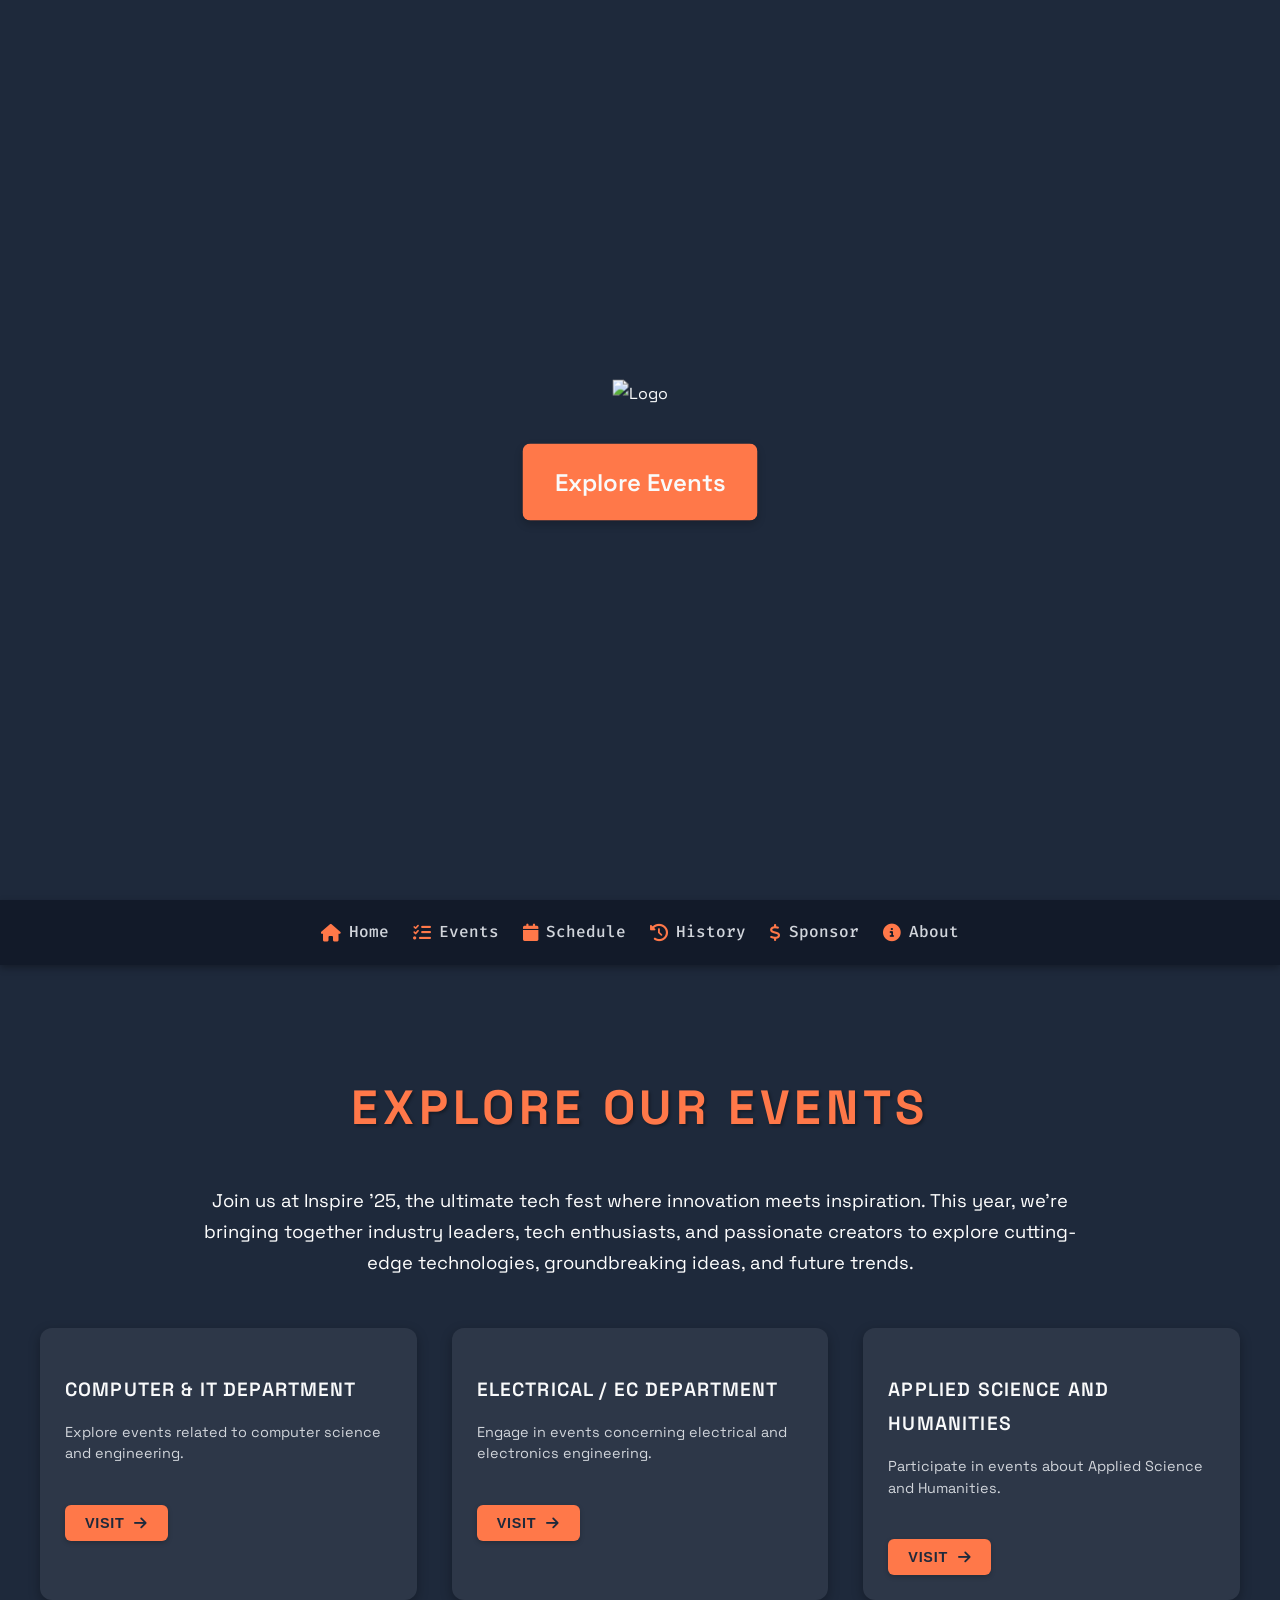
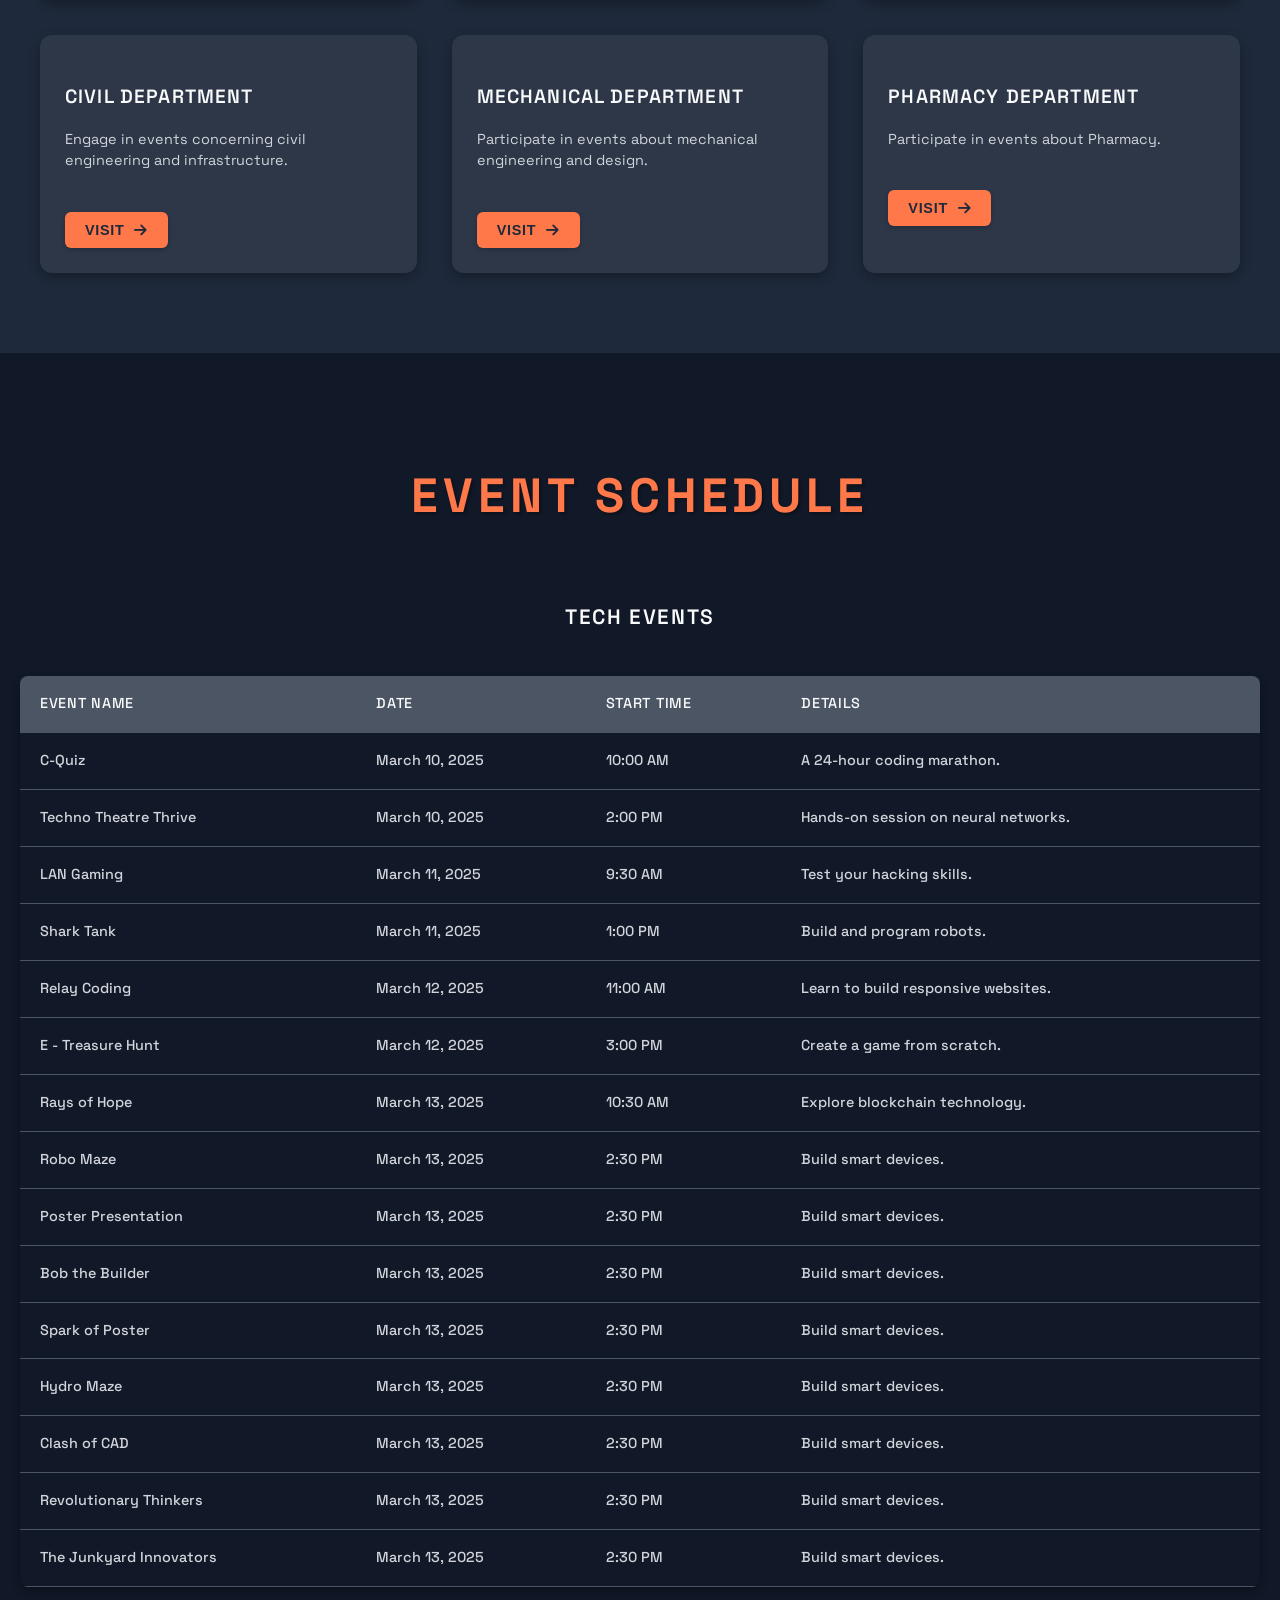
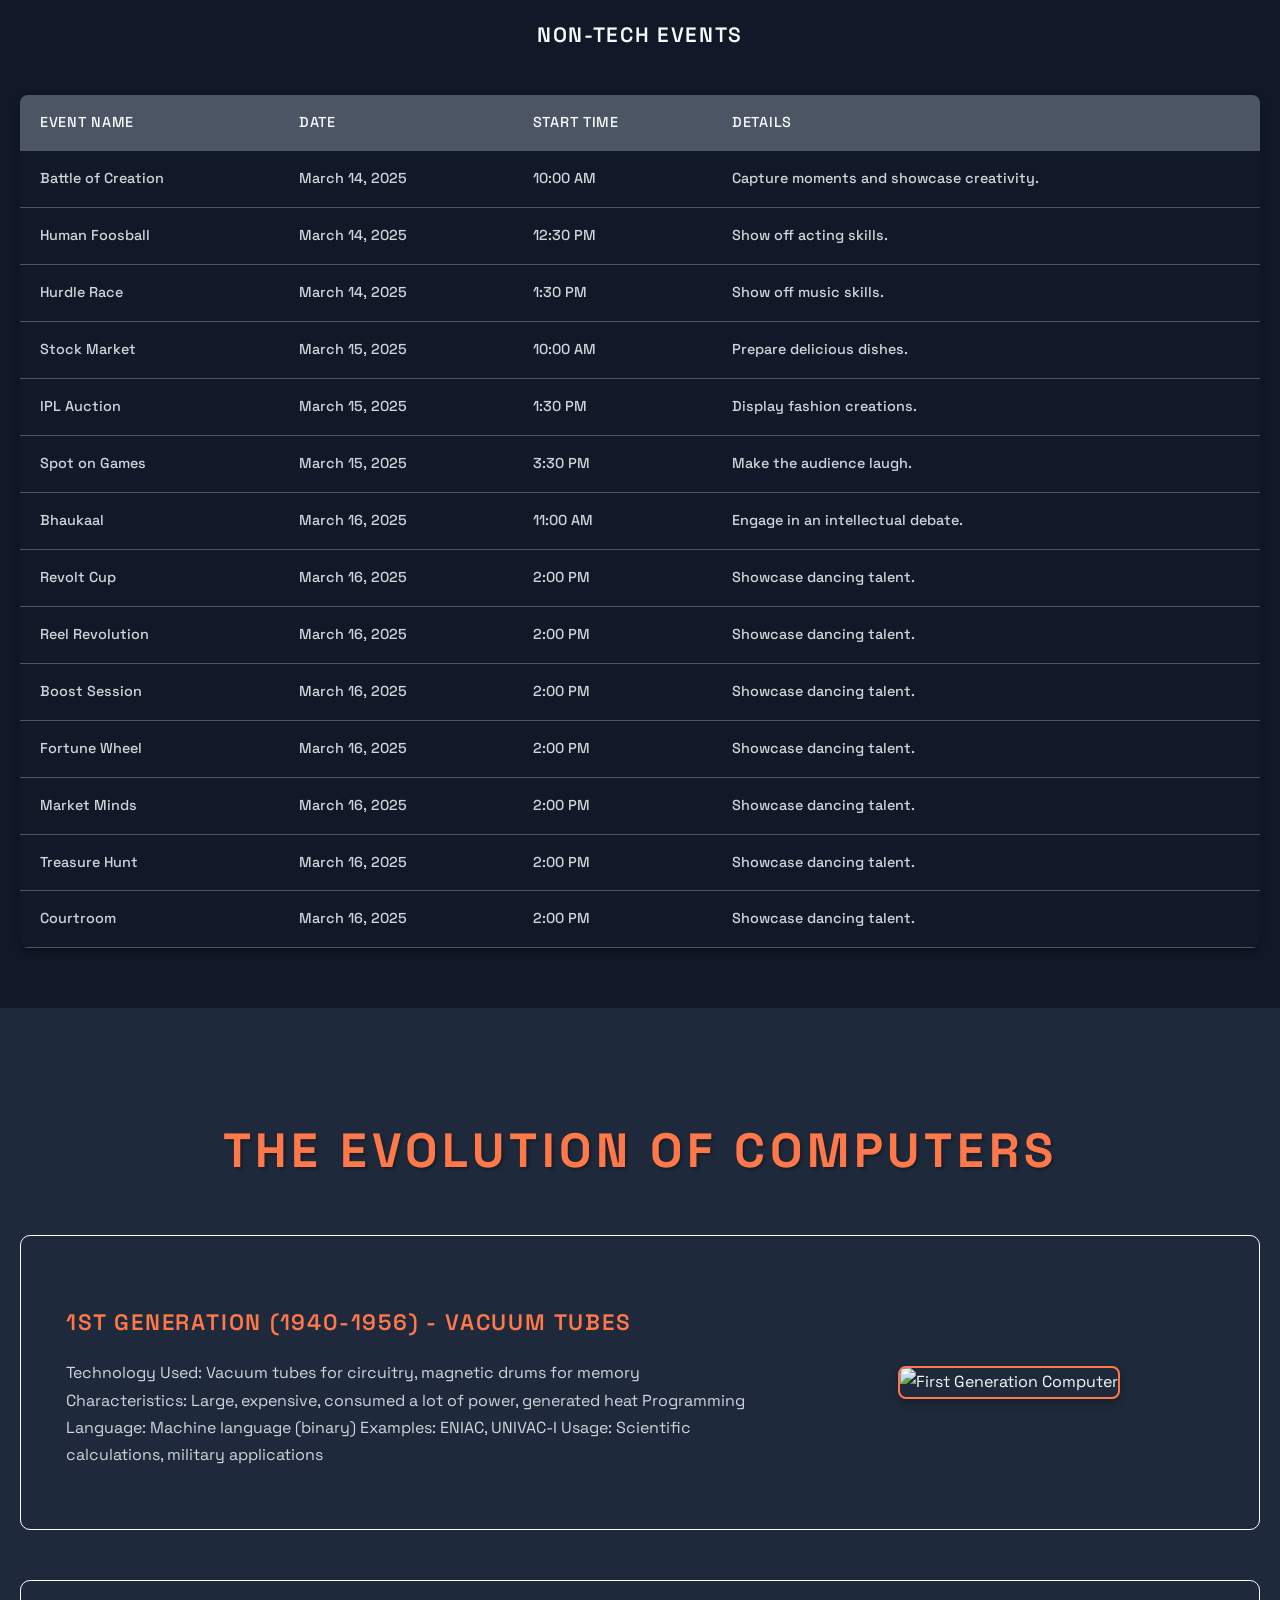
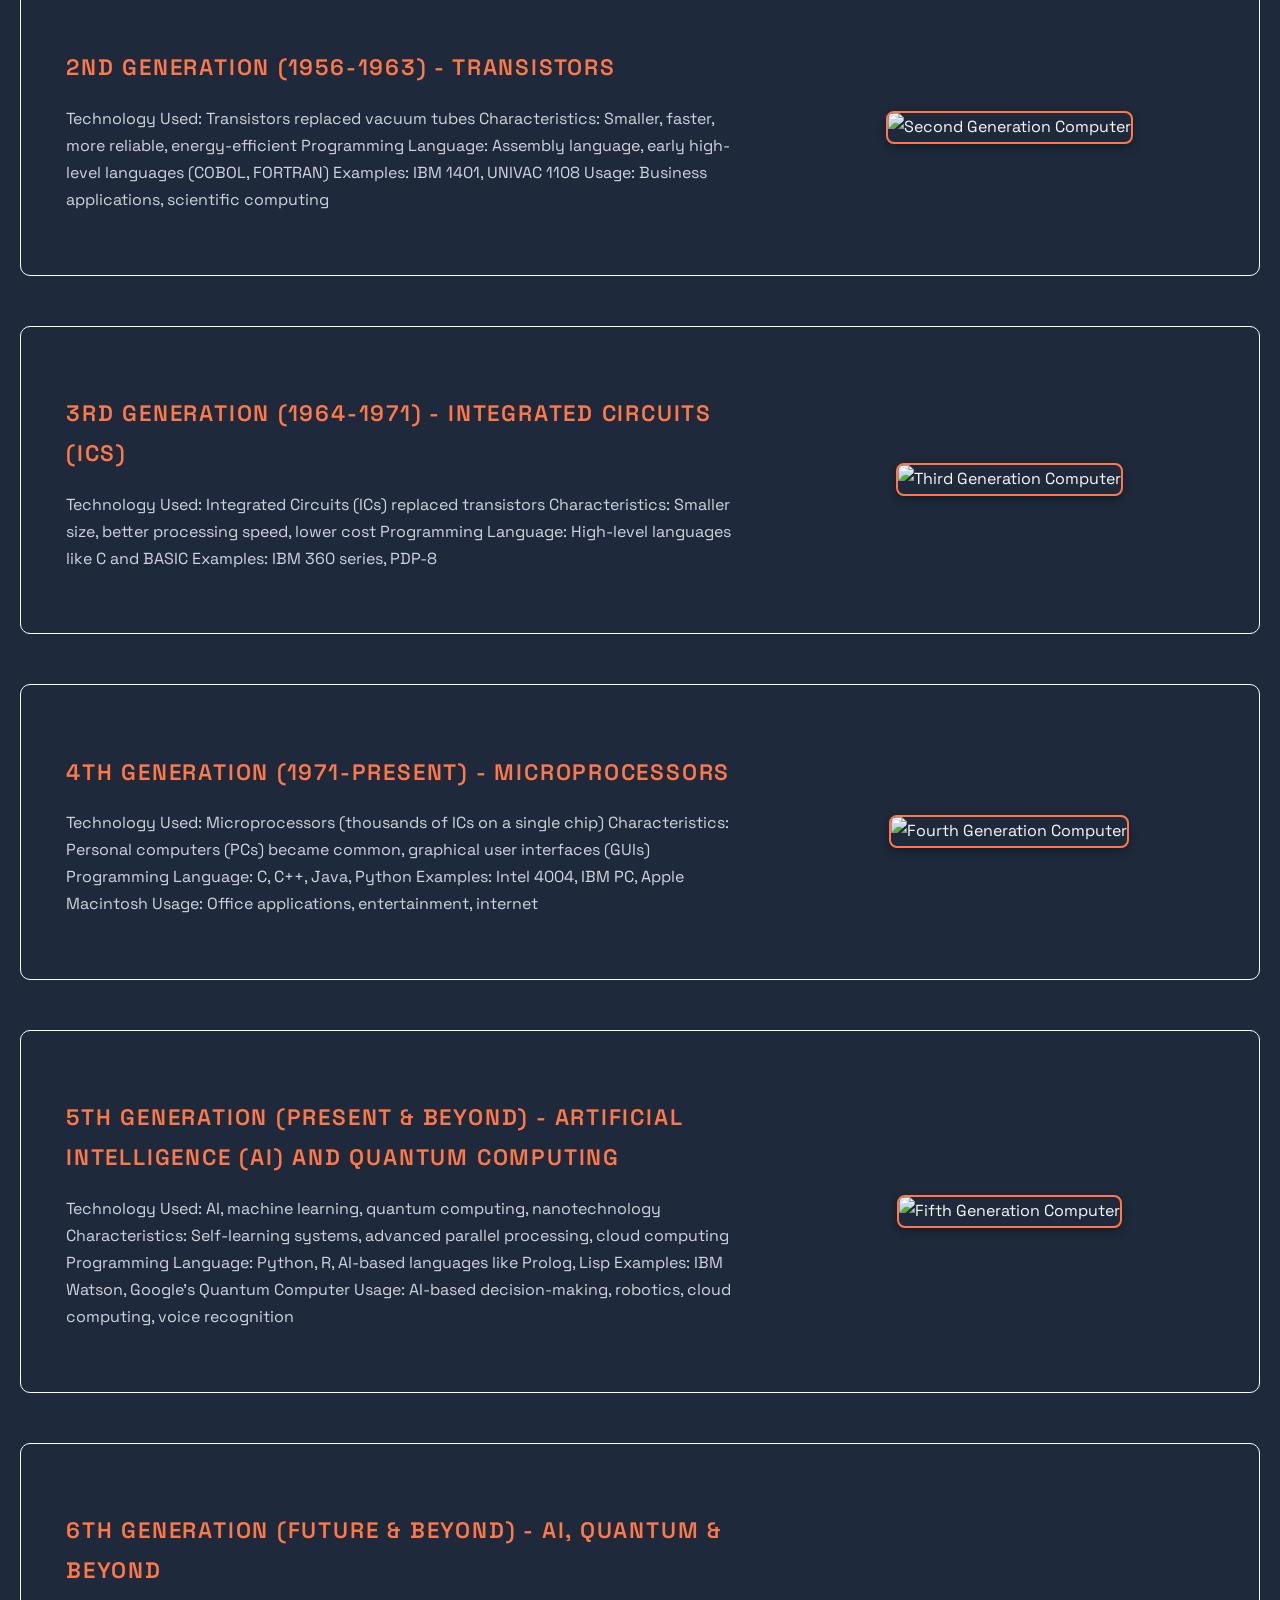
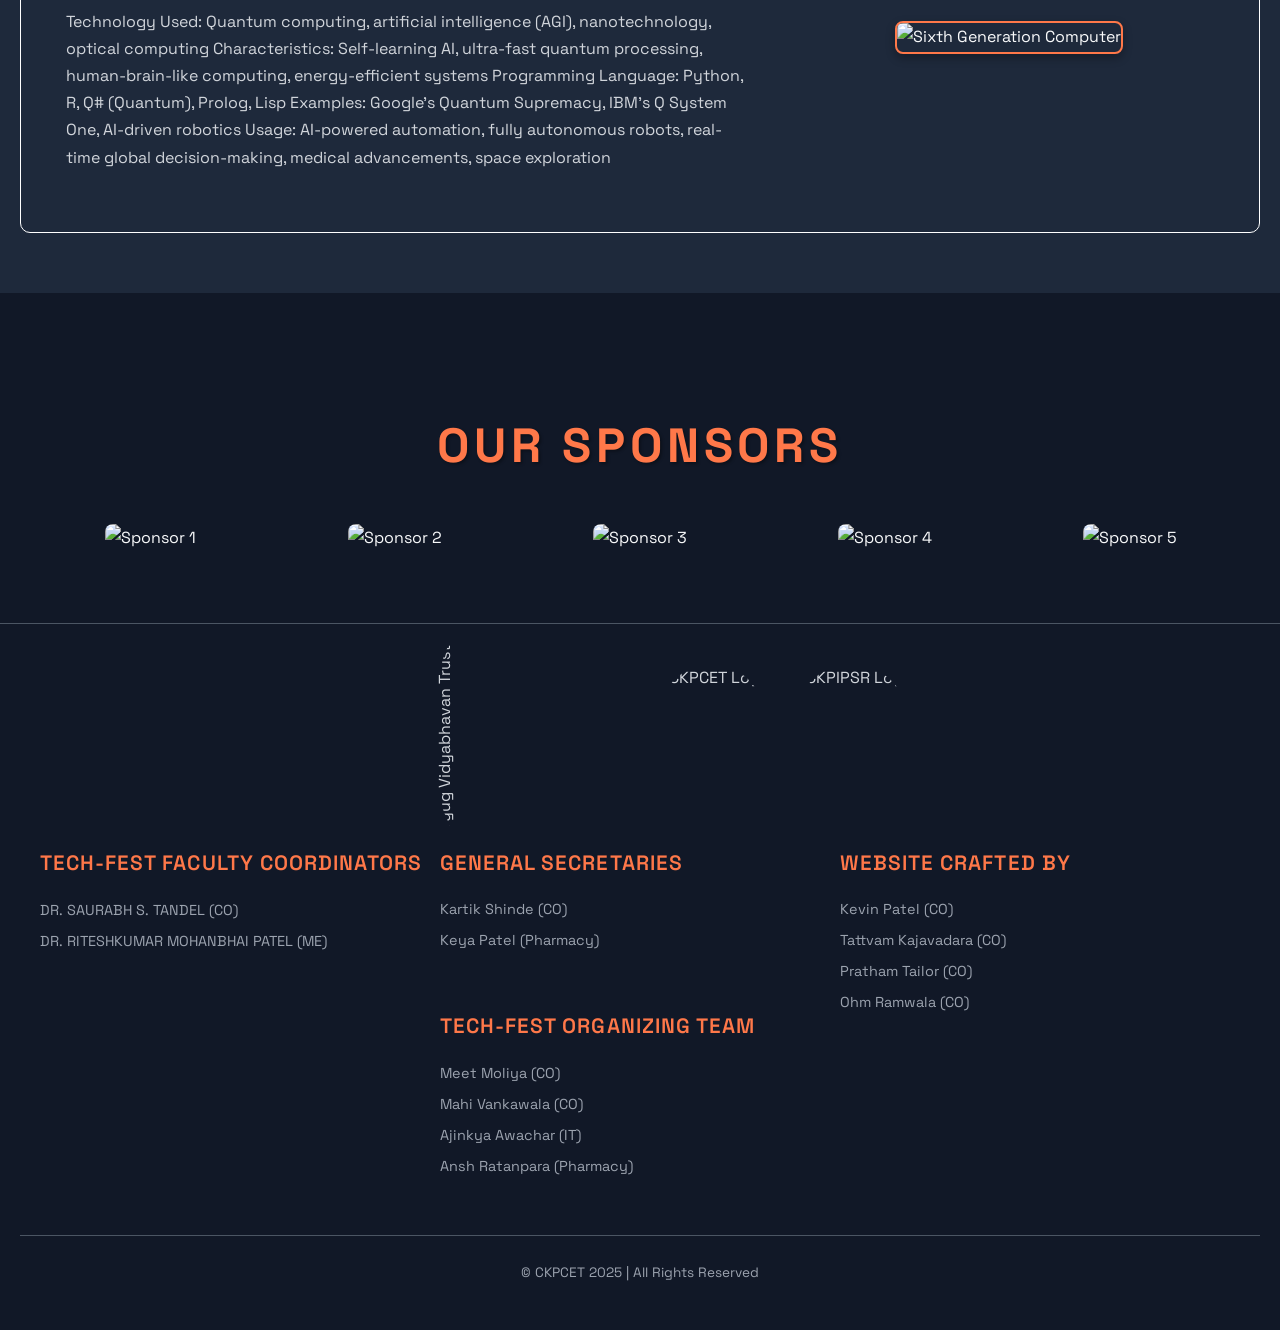
==== inspire-2k25-main_c6kieb/index.html @ ef891a37 "Add files via upload" ====
<!DOCTYPE html>
    <html lang="en">
      <head>
        <meta charset="UTF-8" />
        <meta name="viewport" content="width=device-width, initial-scale=1.0" />
        <title>Tech-Fest 2025</title>
        <link rel="stylesheet" href="styles.css" />

        <link
          rel="stylesheet"
          href="https://cdnjs.cloudflare.com/ajax/libs/font-awesome/6.6.0/css/all.min.css"
          integrity="sha512-Kc323vGBEqzTmouAECnVceyQqyqdsSiqLQISBL29aUW4U/M7pSPA/gEUZQqv1cwx4OnYxTxve5UMg5GT6L4JJg=="
          crossorigin="anonymous"
          referrerpolicy="no-referrer"
        />
        <link rel="preconnect" href="https://fonts.googleapis.com" />
        <link rel="preconnect" href="https://fonts.gstatic.com" crossorigin />
        <link
          href="https://fonts.googleapis.com/css2?family=Fira+Code:wght@300..700&family=Space+Grotesk:wght@300..700&display=swap"
          rel="stylesheet"
        />
        <link
          href="https://fonts.googleapis.com/css2?family=Roboto:wght@300;400;500;700&display=swap"
          rel="stylesheet"
        />
        <link rel="stylesheet" href="glitch.css" />
      </head>
      <body>
        <!-- Header Section -->
        <section class="hero" id="hero">
          <div class="hero-content">
            <img src="inspire in white.png" alt="Logo" class="hero-logo">

            <p></p>
            <a href="#events" class="cta-button">Explore Events</a>

          </div>

          <!-- First Video (plays continuously in loop) -->
          <video id="first-video" autoplay muted loop class="hero-video">
            <source src="hero.mp4" type="video/mp4" />
            Your browser does not support the video tag.
          </video>
        </section>

        <!-- Navigation Bar -->
        <nav class="navbar">
          <ul class="navbar_menu">
            <li class="navbar_item">
              <a href="#hero" class="navbar_link">
                <i class="fa fa-home" aria-hidden="true"></i>
                <span>Home</span>
              </a>
            </li>
            <li class="navbar_item">
              <a href="#events" class="navbar_link">
                <i class="fa fa-tasks" aria-hidden="true"></i>
                <span>Events</span>
              </a>
            </li>
            <li class="navbar_item">
              <a href="#schedule" class="navbar_link">
                <i class="fa fa-calendar" aria-hidden="true"></i>
                <span>Schedule</span>
              </a>
            </li>
            <li class="navbar_item">
              <a href="#history" class="navbar_link">
                <i class="fa fa-history" aria-hidden="true"></i>
                <span>History</span>
              </a>
            </li>
            <li class="navbar_item">
              <a href="#sponsors" class="navbar_link">
                <i class="fa fa-usd" aria-hidden="true"></i>
                <span>Sponsor</span>
              </a>
            </li>
            <li class="navbar_item">
              <a href="#footerL" class="navbar_link">
                <i class="fa fa-info-circle" aria-hidden="true"></i>
                <span>About</span>
              </a>
            </li>
          </ul>
        </nav>

        <!-- Main Content -->
        <div class="content">
          <!-- Events Section -->
          <section class="events" id="events">
            <h2>Explore Our Events</h2>
            <p style="color:white;">
              Join us at Inspire '25, the ultimate tech fest where innovation
              meets inspiration. This year, we're bringing together industry
              leaders, tech enthusiasts, and passionate creators to explore
              cutting-edge technologies, groundbreaking ideas, and future
              trends.
            </p>

            <!-- Department Boxes -->
            <div id="department-boxes" class="events-grid">
              <div class="event-card">
                <h3>Computer &amp; IT Department</h3>
                <p>
                  Explore events related to computer science and engineering.
                </p>
                <button
                  class="visit-button"
                  onclick="showTechNonTech('computer'); event.stopPropagation();"
                >
                  Visit <i class="fas fa-arrow-right"></i>
                </button>
              </div>
              <div class="event-card">
                <h3>Electrical / EC Department</h3>
                <p>
                  Engage in events concerning electrical and electronics engineering.
                </p>
                <button
                  class="visit-button"
                  onclick="showTechNonTech('electrical'); event.stopPropagation();"
                >
                  Visit <i class="fas fa-arrow-right"></i>
                </button>
              </div>
              <div class="event-card">
                <h3>Applied Science and Humanities</h3>
                <p>
                  Participate in events about Applied Science and Humanities.
                </p>
                <button
                  class="visit-button"
                  onclick="showEvents('humanity', 'non-tech'); event.stopPropagation();"
                >
                  Visit <i class="fas fa-arrow-right"></i>
                </button>
              </div>
              <div class="event-card">
                <h3>Civil Department</h3>
                <p>
                  Engage in events concerning civil engineering and
                  infrastructure.
                </p>
                <button
                  class="visit-button"
                  onclick="showTechNonTech('civil'); event.stopPropagation();"
                >
                  Visit <i class="fas fa-arrow-right"></i>
                </button>
              </div>
              <div class="event-card">
                <h3>Mechanical Department</h3>
                <p>
                  Participate in events about mechanical engineering and design.
                </p>
                <button
                  class="visit-button"
                  onclick="showTechNonTech('mechanical'); event.stopPropagation();"
                >
                  Visit <i class="fas fa-arrow-right"></i>
                </button>
              </div>
              <div class="event-card">
                <h3>Pharmacy Department</h3>
                <p>
                  Participate in events about Pharmacy.
                </p>
                <button
                  class="visit-button"
                  onclick="showTechNonTech('pharmacy'); event.stopPropagation();"
                >
                  Visit <i class="fas fa-arrow-right"></i>
                </button>
              </div>
            </div>

            <!-- Tech and Non-Tech Event Boxes -->
            <div
              id="tech-non-tech-events"
              class="events-grid"
              style="display: none"
            >
              <button class="back-button" onclick="showDepartmentBoxes()">
                <i class="fas fa-arrow-left"></i> Back
              </button>

              <!-- Tech and Non-Tech Event Cards for Each Department -->
              <div
                class="event-card"
                data-department="computer"
                data-event-type="tech"
              >
                <h3>Computer &amp; IT - Tech Events</h3>
                <p>Explore tech events by Computer &amp; IT Department.</p>
                <button
                  class="visit-button"
                  onclick="showEvents('computer', 'tech'); event.stopPropagation();"
                >
                  Visit <i class="fas fa-arrow-right"></i>
                </button>
              </div>
              <div
                class="event-card"
                data-department="electrical"
                data-event-type="tech"
              >
                <h3>Electrical / EC - Tech Events</h3>
                <p>Explore tech events by Electrical / EC Department.</p>
                <button
                  class="visit-button"
                  onclick="showEvents('electrical', 'tech'); event.stopPropagation();"
                >
                  Visit <i class="fas fa-arrow-right"></i>
                </button>
              </div>
              <div
                class="event-card"
                data-department="humanity"
                data-event-type="non-tech"
              >
                <h3>Applied Science and Humanities - Non-Tech Events</h3>
                <p>
                  Explore non-tech events by Applied Science and Humanities Department.
                </p>
                <button
                  class="visit-button"
                  onclick="showEvents('humanity', 'non-tech'); event.stopPropagation();"
                >
                  Visit <i class="fas fa-arrow-right"></i>
                </button>
              </div>
              <div class="event-card" data-department="civil" data-event-type="tech">
                <h3>Civil - Tech Events</h3>
                <p>Explore tech events by Civil Department.</p>
                <button
                  class="visit-button"
                  onclick="showEvents('civil', 'tech'); event.stopPropagation();"
                >
                  Visit <i class="fas fa-arrow-right"></i>
                </button>
              </div>
              <div
                class="event-card"
                data-department="civil"
                data-event-type="non-tech"
              >
                <h3>Civil - Non-Tech Events</h3>
                <p>Explore non-tech events by Civil Department.</p>
                <button
                  class="visit-button"
                  onclick="showEvents('civil', 'non-tech'); event.stopPropagation();"
                >
                  Visit <i class="fas fa-arrow-right"></i>
                </button>
              </div>
              <div
                class="event-card"
                data-department="mechanical"
                data-event-type="tech"
              >
                <h3>Mechanical - Tech Events</h3>
                <p>Explore tech events by Mechanical Department.</p>
                <button
                  class="visit-button"
                  onclick="showEvents('mechanical', 'tech'); event.stopPropagation();"
                >
                  Visit <i class="fas fa-arrow-right"></i>
                </button>
              </div>
              <div
                class="event-card"
                data-department="mechanical"
                data-event-type="non-tech"
              >
                <h3>Mechanical - Non-Tech Events</h3>
                <p>Explore non-tech events by Mechanical Department.</p>
                <button
                  class="visit-button"
                  onclick="showEvents('mechanical', 'non-tech'); event.stopPropagation();"
                >
                  Visit <i class="fas fa-arrow-right"></i>
                </button>
              </div>
              <div
                class="event-card"
                data-department="pharmacy"
                data-event-type="non-tech"
              >
                <h3>Pharmacy - Non-Tech Events</h3>
                <p>Explore non-tech events by Pharmacy Department.</p>
                <button
                  class="visit-button"
                  onclick="showEvents('pharmacy', 'non-tech'); event.stopPropagation();"
                >
                  Visit <i class="fas fa-arrow-right"></i>
                </button>
              </div>
            </div>

            <!-- Tech Events -->
            <div
              id="computer-tech-events"
              class="events-grid"
              style="display: none"
            >
              <button class="back-button" onclick="showTechNonTech('computer')">
                <i class="fas fa-arrow-left"></i> Back
              </button>
              <div class="event-card">
                <h3>C-Quiz</h3>
                <p>
                  A challenging quiz testing coding, logic, and computer knowledge.
                </p>
                <a href="c-quiz-details.html" class="register-button">Register Now</a>
              </div>
              <div class="event-card">
                <h3>Techno Theatre Thrive</h3>
                <p>
                  A fusion of technology and drama in storytelling.
                </p>
                <a href="techno-theatre-details.html" class="register-button">Register Now</a>
              </div>
              <div class="event-card">
                <h3>LAN Gaming</h3>
                <p>
                  Competitive multiplayer gaming battle in a LAN-based setup.
                </p>
                <a href="lan-gaming-details.html" class="register-button">Register Now</a>
              </div>
              <div class="event-card">
                <h3>Shark Tank</h3>
                <p>
                  Pitch innovative ideas to judges and secure funding.
                </p>
                <a href="shark-tank-details.html" class="register-button">Register Now</a>
              </div>
              <div class="event-card">
                <h3>Relay Coding</h3>
                <p>
                  Team-based coding competition with sequential problem-solving.
                </p>
                <a href="relay-coding-details.html" class="register-button">Register Now</a>
              </div>
              <div class="event-card">
                <h3>E-Treasure Hunt</h3>
                <p>
                  Online puzzle-solving adventure with clues and challenges.
                </p>
                <a href="e-treasure-hunt-details.html" class="register-button">Register Now</a>
              </div>
            </div>

            <div
              id="electrical-tech-events"
              class="events-grid"
              style="display: none"
            >
              <button
                class="back-button"
                onclick="showTechNonTech('electrical')"
              >
                <i class="fas fa-arrow-left"></i> Back
              </button>
              <div class="event-card">
                <h3>Rays of Hope</h3>
                <p>
                  Experiment with light, lasers, and electrical circuits.
                </p>
                <a href="rays-of-hope-details.html" class="register-button">Register Now</a>
              </div>
              <div class="event-card">
                <h3>Robo Maze</h3>
                <p>
                  Navigate robots through obstacles using programming and AI.
                </p>
                <a href="robo-maze-details.html" class="register-button">Register Now</a>
              </div>
              <div class="event-card">
                <h3>Poster Presentation</h3>
                <p>
                  Showcase research ideas and innovations via informative posters.
                </p>
                <a href="poster-presentation-details.html" class="register-button">Register Now</a>
              </div>
            </div>

            <div
              id="civil-tech-events"
              class="events-grid"
              style="display: none"
            >
              <button class="back-button" onclick="showTechNonTech('civil')">
                <i class="fas fa-arrow-left"></i> Back
              </button>
              <div class="event-card">
                <h3>Bob the Builder</h3>
                <p>
                  Structural building challenge using engineering concepts.
                </p>
                <a href="bob-the-builder-details.html" class="register-button">Register Now</a>
              </div>
              <div class="event-card">
                <h3>Spark of Poster</h3>
                <p>
                  Create visually appealing posters on civil engineering topics.
                </p>
                <a href="spark-of-poster-details.html" class="register-button">Register Now</a>
              </div>
              <div class="event-card">
                <h3>Hydro Maze</h3>
                <p>
                  Water flow and hydraulics-based engineering challenge.
                </p>
                <a href="hydro-maze-details.html" class="register-button">Register Now</a>
              </div>
            </div>

            <div
              id="mechanical-tech-events"
              class="events-grid"
              style="display: none"
            >
              <button
                class="back-button"
                onclick="showTechNonTech('mechanical')"
              >
                <i class="fas fa-arrow-left"></i> Back
              </button>
              <div class="event-card">
                <h3>Clash of CAD</h3>
                <p>
                  3D design competition using CAD software.
                </p>
                <a href="clash-of-cad-details.html" class="register-button">Register Now</a>
              </div>
              <div class="event-card">
                <h3>Revolutionary Thinkers</h3>
                <p>
                  Present breakthrough mechanical engineering ideas and innovations.
                </p>
                <a href="revolutionary-thinkers-details.html" class="register-button">Register Now</a>
              </div>
              <div class="event-card">
                <h3>The Junkyard Innovators</h3>
                <p>
                  Build working models using scrap materials.
                </p>
                <a href="junkyard-innovators-details.html" class="register-button">Register Now</a>
              </div>
            </div>

            <!-- Non-Tech Events -->
            <div
              id="humanity-non-tech-events"
              class="events-grid"
              style="display: none"
            >
              <button
                class="back-button"
                onclick="showTechNonTech('humanity')"
              >
                <i class="fas fa-arrow-left"></i> Back
              </button>
              <div class="event-card">
                <h3>Battle of Creation</h3>
                <p>
                  Creative competition involving art, design, and storytelling.
                </p>
                <a href="battle-of-creation-details.html" class="register-button">Register Now</a>
              </div>
              <div class="event-card">
                <h3>Human Foosball</h3>
                <p>
                  Life-sized foosball game with real players controlling movement.
                </p>
                <a href="human-foosball-details.html" class="register-button">Register Now</a>
              </div>
              <div class="event-card">
                <h3>Hurdle Race</h3>
                <p>
                  Obstacle-based race testing speed, agility, and endurance.
                </p>
                <a href="hurdle-race-details.html" class="register-button">Register Now</a>
              </div>
              <div class="event-card">
                <h3>Stock Market</h3>
                <p>
                  Simulated trading challenge with virtual stocks and market analysis.
                </p>
                <a href="stock-market-details.html" class="register-button">Register Now</a>
              </div>
              <div class="event-card">
                <h3>IPL Auction</h3>
                <p>
                  Strategic cricket team bidding competition like the IPL auctions.
                </p>
                <a href="ipl-auction-details.html" class="register-button">Register Now</a>
              </div>
              <div class="event-card">
                <h3>Spot on Games</h3>
                <p>
                  Fun, engaging non-certificate games testing reflexes and skills.
                </p>
                <a href="spot-on-games-details.html" class="register-button">Register Now</a>
              </div>
            </div>

            <div
              id="civil-non-tech-events"
              class="events-grid"
              style="display: none"
            >
              <button class="back-button" onclick="showTechNonTech('civil')">
                <i class="fas fa-arrow-left"></i> Back
              </button>
              <div class="event-card">
                <h3>Bhaukaal</h3>
                <p>
                  Competitive street play addressing social issues and awareness.
                </p>
                <a href="bhaukaal-details.html" class="register-button">Register Now</a>
              </div>
              <div class="event-card">
                <h3>Revolt Cup</h3>
                <p>
                  High-energy football tournament with intense matchups.
                </p>
                <a href="revolt-cup-details.html" class="register-button">Register Now</a>
              </div>
            </div>

            <div
              id="mechanical-non-tech-events"
              class="events-grid"
              style="display: none"
            >
              <button
                class="back-button"
                onclick="showTechNonTech('mechanical')"
              >
                <i class="fas fa-arrow-left"></i> Back
              </button>
              <div class="event-card">
                <h3>Reel Revolution</h3>
                <p>
                  Short film-making contest on impactful themes.
                </p>
                <a href="reel-revolution-details.html" class="register-button">Register Now</a>
              </div>
              <div class="event-card">
                <h3>Boost Session</h3>
                <p>
                  Physical fitness and endurance-based challenges.
                </p>
                <a href="boost-session-details.html" class="register-button">Register Now</a>
              </div>
            </div>

            <div
              id="pharmacy-non-tech-events"
              class="events-grid"
              style="display: none"
            >
              <button
                class="back-button"
                onclick="showTechNonTech('pharmacy')"
              >
                <i class="fas fa-arrow-left"></i> Back
              </button>
              <div class="event-card">
                <h3>Fortune Wheel</h3>
                <p>
                  Quiz-based game of luck and pharmaceutical knowledge.
                </p>
                <a href="fortune-wheel-details.html" class="register-button">Register Now</a>
              </div>
              <div class="event-card">
                <h3>Market Minds</h3>
                <p>
                  Business and marketing strategy competition.
                </p>
                <a href="market-minds-details.html" class="register-button">Register Now</a>
              </div>
              <div class="event-card">
                <h3>Treasure Hunt</h3>
                <p>
                  Clue-based hunt across different locations.
                </p>
                <a href="treasure-hunt-details.html" class="register-button">Register Now</a>
              </div>
              <div class="event-card">
                <h3>Courtroom</h3>
                <p>
                  Mock trial event testing legal and debating skills.
                </p>
                <a href="courtroom-details.html" class="register-button">Register Now</a>
              </div>
            </div>
          </section>

          <!-- Schedule Section -->
          <section class="schedule-section" id="schedule">
            <h2>Event Schedule</h2>

            <!-- Tech Events Schedule -->
            <h3>Tech Events</h3>
            <table class="schedule-table">
              <thead >
                <tr>
                  <th>Event Name</th>
                  <th>Date</th>
                  <th>Start Time</th>
                  <th>Details</th>
                </tr>
              </thead>
              <tbody>
                <tr>
                  <td>C-Quiz</td>
                  <td>March 10, 2025</td>
                  <td>10:00 AM</td>
                  <td>A 24-hour coding marathon.</td>
                </tr>
                <tr>
                  <td>Techno Theatre Thrive</td>
                  <td>March 10, 2025</td>
                  <td>2:00 PM</td>
                  <td>Hands-on session on neural networks.</td>
                </tr>
                <tr>
                  <td>LAN Gaming</td>
                  <td>March 11, 2025</td>
                  <td>9:30 AM</td>
                  <td>Test your hacking skills.</td>
                </tr>
                <tr>
                  <td>Shark Tank</td>
                  <td>March 11, 2025</td>
                  <td>1:00 PM</td>
                  <td>Build and program robots.</td>
                </tr>
                <tr>
                  <td>Relay Coding</td>
                  <td>March 12, 2025</td>
                  <td>11:00 AM</td>
                  <td>Learn to build responsive websites.</td>
                </tr>
                <tr>
                  <td>E -  Treasure Hunt</td>
                  <td>March 12, 2025</td>
                  <td>3:00 PM</td>
                  <td>Create a game from scratch.</td>
                </tr>
                <tr>
                  <td>Rays of Hope</td>
                  <td>March 13, 2025</td>
                  <td>10:30 AM</td>
                  <td>Explore blockchain technology.</td>
                </tr>
                <tr>
                  <td>Robo Maze</td>
                  <td>March 13, 2025</td>
                  <td>2:30 PM</td>
                  <td>Build smart devices.</td>
                </tr>
                <tr>
                  <td>Poster Presentation</td>
                  <td>March 13, 2025</td>
                  <td>2:30 PM</td>
                  <td>Build smart devices.</td>
                </tr>
                <tr>
                  <td>Bob the Builder</td>
                  <td>March 13, 2025</td>
                  <td>2:30 PM</td>
                  <td>Build smart devices.</td>
                </tr>
                <tr>
                  <td>Spark of Poster</td>
                  <td>March 13, 2025</td>
                  <td>2:30 PM</td>
                  <td>Build smart devices.</td>
                </tr>
                <tr>
                  <td>Hydro Maze</td>
                  <td>March 13, 2025</td>
                  <td>2:30 PM</td>
                  <td>Build smart devices.</td>
                </tr>
                <tr>
                  <td>Clash of CAD</td>
                  <td>March 13, 2025</td>
                  <td>2:30 PM</td>
                  <td>Build smart devices.</td>
                </tr>
                <tr>
                  <td>Revolutionary Thinkers</td>
                  <td>March 13, 2025</td>
                  <td>2:30 PM</td>
                  <td>Build smart devices.</td>
                </tr>
                <tr>
                  <td>The Junkyard Innovators</td>
                  <td>March 13, 2025</td>
                  <td>2:30 PM</td>
                  <td>Build smart devices.</td>
                </tr>
              </tbody>
            </table>

            <!-- Non-Tech Events Schedule -->
            <h3>Non-Tech Events</h3>
            <table class="schedule-table">
              <thead>
                <tr>
                  <th>Event Name</th>
                  <th>Date</th>
                  <th>Start Time</th>
                  <th>Details</th>
                </tr>
              </thead>
              <tbody>
                <tr>
                  <td>Battle of Creation</td>
                  <td>March 14, 2025</td>
                  <td>10:00 AM</td>
                  <td>Capture moments and showcase creativity.</td>
                </tr>
                <tr>
                  <td>Human Foosball</td>
                  <td>March 14, 2025</td>
                  <td>12:30 PM</td>
                  <td>Show off acting skills.</td>
                </tr>
                <tr>
                  <td>Hurdle Race</td>
                  <td>March 14, 2025</td>
                  <td>1:30 PM</td>
                  <td>Show off music skills.</td>
                </tr>
                <tr>
                  <td>Stock Market</td>
                  <td>March 15, 2025</td>
                  <td>10:00 AM</td>
                  <td>Prepare delicious dishes.</td>
                </tr>
                <tr>
                  <td>IPL Auction</td>
                  <td>March 15, 2025</td>
                  <td>1:30 PM</td>
                  <td>Display fashion creations.</td>
                </tr>
                <tr>
                  <td>Spot on Games</td>
                  <td>March 15, 2025</td>
                  <td>3:30 PM</td>
                  <td>Make the audience laugh.</td>
                </tr>
                <tr>
                  <td>Bhaukaal</td>
                  <td>March 16, 2025</td>
                  <td>11:00 AM</td>
                  <td>Engage in an intellectual debate.</td>
                </tr>
                <tr>
                  <td>Revolt Cup</td>
                  <td>March 16, 2025</td>
                  <td>2:00 PM</td>
                  <td>Showcase dancing talent.</td>
                </tr>
                <tr>
                  <td>Reel Revolution</td>
                  <td>March 16, 2025</td>
                  <td>2:00 PM</td>
                  <td>Showcase dancing talent.</td>
                </tr>
                <tr>
                  <td>Boost Session</td>
                  <td>March 16, 2025</td>
                  <td>2:00 PM</td>
                  <td>Showcase dancing talent.</td>
                </tr>
                <tr>
                  <td>Fortune Wheel</td>
                  <td>March 16, 2025</td>
                  <td>2:00 PM</td>
                  <td>Showcase dancing talent.</td>
                </tr>
                <tr>
                  <td>Market Minds</td>
                  <td>March 16, 2025</td>
                  <td>2:00 PM</td>
                  <td>Showcase dancing talent.</td>
                </tr>
                <tr>
                  <td>Treasure Hunt</td>
                  <td>March 16, 2025</td>
                  <td>2:00 PM</td>
                  <td>Showcase dancing talent.</td>
                </tr>
                <tr>
                  <td>Courtroom</td>
                  <td>March 16, 2025</td>
                  <td>2:00 PM</td>
                  <td>Showcase dancing talent.</td>
                </tr>
              </tbody>
            </table>
          </section>

          <!-- History Section -->
          <section id="history" class="history-section">
            <h2>The Evolution of Computers</h2>

            <!-- First Generation (1940-1956) -->
            <div class="history-item">
              <div class="history-text">
                <h3>1st Generation (1940-1956) - Vacuum Tubes</h3>
                <p>
                  Technology Used: Vacuum tubes for circuitry, magnetic drums
                  for memory Characteristics: Large, expensive, consumed a lot
                  of power, generated heat Programming Language: Machine
                  language (binary) Examples: ENIAC, UNIVAC-I Usage:
                  Scientific calculations, military applications
                </p>
              </div>
              <div class="history-img">
                <img src="Photos/1.webp" alt="First Generation Computer" />
              </div>
            </div>

            <!-- Second Generation (1956-1963) -->
            <div class="history-item history-reverse">

              <div class="history-text">
                <h3>2nd Generation (1956-1963) - Transistors</h3>
                <p>
                  Technology Used: Transistors replaced vacuum tubes
                  Characteristics: Smaller, faster, more reliable,
                  energy-efficient Programming Language: Assembly language,
                  early high-level languages (COBOL, FORTRAN) Examples: IBM
                  1401, UNIVAC 1108 Usage: Business applications, scientific
                  computing
                </p>
              </div>
              <div class="history-img">
                <img src="Photos/2.webp" alt="Second Generation Computer" />
              </div>
            </div>

            <!-- Third Generation (1964-1971) -->
            <div class="history-item">
              <div class="history-text">
                <h3>3rd Generation (1964-1971) - Integrated Circuits (ICs)</h3>
                <p>
                  Technology Used: Integrated Circuits (ICs) replaced
                  transistors Characteristics: Smaller size, better processing
                  speed, lower cost Programming Language: High-level languages
                  like C and BASIC Examples: IBM 360 series, PDP-8
                </p>
              </div>
              <div class="history-img">
                <img src="Photos/3.webp" alt="Third Generation Computer" />
              </div>
            </div>

            <!-- Fourth Generation (1971-Present) -->
            <div class="history-item history-reverse">

              <div class="history-text">
                <h3>4th Generation (1971-Present) - Microprocessors</h3>
                <p>
                  Technology Used: Microprocessors (thousands of ICs on a
                  single chip) Characteristics: Personal computers (PCs) became
                  common, graphical user interfaces (GUIs) Programming
                  Language: C, C++, Java, Python Examples: Intel 4004, IBM PC,
                  Apple Macintosh Usage: Office applications, entertainment,
                  internet
                </p>
              </div>
              <div class="history-img">
                <img src="Photos/4.webp" alt="Fourth Generation Computer" />
              </div>
            </div>

            <!-- Fifth Generation (Present & Beyond) -->
            <div class="history-item">
              <div class="history-text">
                <h3>
                  5th Generation (Present & Beyond) - Artificial Intelligence
                  (AI) and Quantum Computing
                </h3>
                <p>
                  Technology Used: AI, machine learning, quantum computing,
                  nanotechnology Characteristics: Self-learning systems,
                  advanced parallel processing, cloud computing Programming
                  Language: Python, R, AI-based languages like Prolog, Lisp
                  Examples: IBM Watson, Google's Quantum Computer Usage:
                  AI-based decision-making, robotics, cloud computing, voice
                  recognition
                </p>
              </div>
              <div class="history-img">
                <img src="Photos/5.webp" alt="Fifth Generation Computer" />
              </div>
            </div>

            <!-- Sixth Generation (Future & Beyond) -->
            <div class="history-item history-reverse">

              <div class="history-text">
                <h3>6th Generation (Future & Beyond) - AI, Quantum & Beyond</h3>
                <p>
                  Technology Used: Quantum computing, artificial intelligence
                  (AGI), nanotechnology, optical computing Characteristics:
                  Self-learning AI, ultra-fast quantum processing,
                  human-brain-like computing, energy-efficient systems
                  Programming Language: Python, R, Q# (Quantum), Prolog, Lisp
                  Examples: Google's Quantum Supremacy, IBM's Q System One,
                  AI-driven robotics Usage: AI-powered automation, fully
                  autonomous robots, real-time global decision-making, medical
                  advancements, space exploration
                </p>
              </div>
              <div class="history-img">
                <img src="Photos/6(1).webp" alt="Sixth Generation Computer" />
              </div>
            </div>
          </section>
        </div>

        <!-- Sponsor Section -->
        <section class="sponsors" id="sponsors">
          <h2>Our Sponsors</h2>
          <div class="sponsors-grid">
            <img src="CKPCEt.png" alt="Sponsor 1" />
            <img src="CKPCEt.png" alt="Sponsor 2" />
            <img src="CKPCEt.png" alt="Sponsor 3" />
            <img src="CKPCEt.png" alt="Sponsor 4" />
            <img src="CKPCEt.png" alt="Sponsor 5" />
            
          </div>
        </section>

        <!-- Footer Section -->
        <footer class="footer" id="footerL">
          <div class="footer-container">
            <div class="footer-logos">
              <img src="trust.png" alt="Navyug Vidyabhavan Trust Logo" style="transform: rotate(-90deg); "/>
              <img src="CKPCEt.png" alt="CKPCET Logo" />
              <img src="ckpipsir.png" alt="CKPIPSR Logo" />
            </div>

            <div class="footer-content">
              <div class="footer-column">
                <div class="footer-right">
                  <h3>Tech-Fest Faculty Coordinators</h3>
                  <ul>
                    <p><a href="https://www.linkedin.com/in/saurabh-tandel-93bbb218a?utm_source=share&utm_campaign=share_via&utm_content=profile&utm_medium=android_app">DR. SAURABH S. TANDEL (CO)</a></p>
                    <p>DR. RITESHKUMAR MOHANBHAI PATEL (ME)</p>  
                    
                  </ul>
                </div>
              </div>

              <div class="footer-column">
                <div class="footer-right">
                  <h3>General Secretaries</h3>
                  <p><a href="https://www.instagram.com/kartikshinde.999?igsh=bXdnczc2ZXcxbDht">Kartik Shinde (CO)</a></p>
                  <p><a href="https://www.instagram.com/keya_311?igsh=M3d5eHMwNzZtdDRq">Keya Patel (Pharmacy)</a></p>
                  <br>

                  <h3>Tech-Fest Organizing Team</h3>
                  
                  <p><a href="https://www.linkedin.com/in/meet-moliya?utm_source=share&utm_campaign=share_via&utm_content=profile&utm_medium=android_app">Meet Moliya (CO)</a></p> 
                  <p><a href="https://www.linkedin.com/in/mahi-vankawala-55b5b925b?utm_source=share&utm_campaign=share_via&utm_content=profile&utm_medium=android_app">Mahi Vankawala (CO)</a></p> 
                  <p>Ajinkya Awachar (IT)</p> 
                  <p>Ansh Ratanpara (Pharmacy)</p> 
                </div>
              </div>
               <div class="footer-column">
                <div class="footer-dev">
                  <h3>Website Crafted By</h3>
                
                    <p><a href="https://kevinpatel.me/">Kevin Patel (CO)</a></p>
                    <p><a href="https://www.linkedin.com/in/tattvam-kajavadara/">Tattvam Kajavadara (CO)</a></p>
                    <p><a href="https://www.linkedin.com/in/pratham-tailor/">Pratham Tailor (CO)</a></p>
                    <p><a href="https://www.linkedin.com/in/ohm-ramwala-b585131b9?utm_source=share&utm_campaign=share_via&utm_content=profile&utm_medium=android_app">Ohm Ramwala (CO)</a></p>
                
                </div>
              </div>
            </div>
          </div>

          <div class="footer-bottom">
            <p>© CKPCET 2025 | All Rights Reserved</p>

          </div>
        </footer>

        <script src="index-script.js"></script>
        <script src="script.js"></script>
      </body>
    </html>
---- inspire-2k25-main_c6kieb/styles.css ----
/* Navigation Bar */
.navbar {
  position: sticky;
  top: 0;
  left: 0;
  width: 100%;
  background-color: rgba(17, 24, 39, 0.85); /* Darker transparent navbar */
  backdrop-filter: blur(12px); /* Stronger blur */
  z-index: 1000;
  box-shadow: 0 3px 7px rgba(0, 0, 0, 0.3); /* More prominent shadow */
  box-sizing: border-box;
  border-bottom: none; /* Removed border */
  padding: 0 20px;
  display: flex; /* Add flex container to navbar */
  justify-content: center; /* Center navbar horizontally */
}

.navbar_menu {
  list-style: none;
  padding: 0;
  margin: 0;
  display: flex;
  align-items: center;
  height: 65px; /* Slightly shorter navbar */
  box-sizing: border-box;
  justify-content: center; /* Center items horizontally inside navbar_menu */
  max-width: 1200px; /* Limit navbar width */
  width: 100%; /* Take full width within max-width */
}

@media (min-width: 769px) {
  .navbar_menu {
    justify-content: center; /* Center align navbar items on larger screens */
  }
}

@media (max-width: 768px) {
  .navbar_menu {
    flex-direction: row;
    justify-content: flex-start; /* Keep items to the start on smaller screens if needed */
    align-items: center;
    height: auto;
    overflow-x: auto;
    white-space: nowrap;
    padding: 10px;
    margin-left: 0; /* Reset margin */
  }
}


.navbar_item {
  text-align: center;
  position: relative;
  overflow: hidden;
  margin: 0 12px; /* Adjusted margin */
  flex-shrink: 0;
}

.navbar_link {
  color: #d1d5db; /* Light gray navbar links */
  text-decoration: none;
  padding: 8px 0; /* Reduced padding */
  border-radius: 4px; /* Slightly rounded nav links */
  transition: color 0.3s ease, transform 0.3s ease;
  display: flex;
  align-items: center;
  font-family: "Fira Code", monospace; /* Monospace font for nav links */
  font-weight: 500;
  box-sizing: border-box;
  position: relative;
}

.navbar_link i {
  margin-right: 8px; /* Adjusted icon margin */
  transition: transform 0.8s ease-in-out; /* Faster icon rotation */
  color: #ff7849; /* Orange icon color */
  font-size: 1.1em; /* Slightly larger icons */
}

.navbar_link:hover i {
  transform: rotate(360deg) scale(1.1); /* Scale up icon on hover */
}

.navbar_link span {
  display: block;
}

.navbar_link::before {
  content: "";
  position: absolute;
  bottom: 2px; /* Closer to text */
  left: 50%;
  width: 0;
  height: 2px;
  background-color: #ff7849; /* Vibrant orange underline */
  transition: width 0.3s ease, left 0.3s ease;
  z-index: 1;
}

.navbar_link:hover {
  color: #f9fafb; /* Very light gray on hover */
  transform: translateY(-2px); /* Slight lift on hover */
}

.navbar_link:hover::before {
  width: 100%;
  left: 0;
}
/* General Styles */
body {
  margin: 0;
  padding: 0;
  font-family: "Space Grotesk", sans-serif; /* Modern font */
  background-color: #1e293b; /* Dark navy background */
  color: #f9fafb; /* Very light gray text */
  line-height: 1.8;
  overflow-x: hidden;
  transition: background-color 0.3s, color 0.3s;
  -webkit-font-smoothing: antialiased;
  -moz-osx-font-smoothing: grayscale;
}

/* Footer Styles */
.footer {
  background-color: #111827; /* Darker navy footer */
  color: #d1d5db; /* Light gray footer text */
  padding: 40px 20px;
  border-top: 1px solid #4b5563; /* Gray border */
  box-sizing: border-box;
  text-align: center;
}

.footer-container {
  display: flex;
  flex-direction: column;
  align-items: center;
  max-width: 1200px;
  margin: 0 auto;
}

.footer-logos {
  display: flex;
  justify-content: center;
  gap: 20px;
  margin-bottom: 20px;
}

.footer-logos img {
  height: 140px;
  border-radius: 50%; /* Slightly rounded logos */
  /* opacity: 0.8; Slightly faded logos */
}

.footer-content {
  display: flex;
  justify-content: space-around;
  width: 100%;
  margin-bottom: 20px;
}

.footer-column {
  flex: 1;
  min-width: 250px;
  text-align: left;
}

.footer-center h3,
.footer-right h3,
.footer-dev h3 {
  color: #ff7849; /* Vibrant orange */
  margin-bottom: 15px;
  font-size: 1.3em;
  font-weight: 600; /* Bold headings */
  text-transform: uppercase; /* Uppercase headings */
  letter-spacing: 0.05em; /* Spaced out letters */
}

.footer-center p,
.footer-right p,
.footer-dev p {
  margin: 5px 0;
  color: #9ca3af; /* Medium gray text */
  font-size: 0.9em;
}

.footer-right ul,
.footer-dev ul {
  list-style: none;
  padding: 0;
}

.footer-right li,
.footer-dev li {
  margin: 5px 0;
}

.footer-right a,
.footer-dev a {
  color: #9ca3af; /* Medium gray links */
  text-decoration: none;
  transition: color 0.3s ease;
}

.footer-right a:hover,
.footer-dev a:hover {
  color: #f9fafb; /* Light gray on hover */
}

.footer-bottom {
  text-align: center;
  margin-top: 30px;
  padding-top: 20px;
  border-top: 1px solid #4b5563;
  clear: both;
  width: 100%;
}

.footer-bottom p {
  margin: 5px 0;
  font-size: 0.85em;
  color: #9ca3af; /* Medium gray bottom text */
}

/* Responsive Footer */
@media (max-width: 768px) {
  .footer-content {
    flex-direction: column;
    align-items: center;
  }

  .footer-column {
    width: 100%;
    text-align: center;
    margin-bottom: 20px;
  }

  .footer-logos {
    justify-content: center;
  }
  /* Reduced size for footer logos on mobile */
  .footer-logos img {
    height: 100px; /* Even smaller logo height on mobile */
  }
}

/* History Section - Mobile Layout */
@media (max-width: 768px) {
  .history-item {
    flex-direction: column;
    text-align: center;
  }

  .history-item.history-reverse {
    flex-direction: column;
  }

  .history-item .history-text {
    padding: 20px;
  }

  .history-item .history-img {
    margin-top: 20px;
  }

  .history-item .history-img img {
    max-width: 80%;
    height: auto;
  }
}

/* Button Styles */
.visit-button,
.back-button,
.register-button,
.cta-button {
  display: inline-block;
  padding: 12px 24px;
  font-size: 1em;
  font-weight: 600; /* Bold buttons */
  text-align: center;
  text-decoration: none;
  cursor: pointer;
  border-radius: 6px; /* Slightly less rounded buttons */
  transition: all 0.3s ease;
  border: 2px solid transparent; /* Add border for hover effect */
}

/* Visit Button */
.visit-button {
  background-color: #ff7849; /* Vibrant orange */
  color: #1e293b; /* Dark navy text */
  box-shadow: 0 2px 5px rgba(0, 0, 0, 0.2); /* Subtle shadow */
}

.visit-button:hover {
  background-color: #00000000; /* Light background on hover */
  color: #000000; /* Vibrant orange text on hover */
  border-color: #ff7849; /* Orange border on hover */
  box-shadow: 0 4px 10px rgba(0, 0, 0, 0.3); /* Increased shadow on hover */
  transform: translateY(-2px);
}

/* Back Button */
.back-button {
  background-color: #6b7280; /* Slate gray */
  color: #f9fafb; /* Light gray text */
  box-shadow: 0 2px 5px rgba(0, 0, 0, 0.2);
}

.back-button:hover {
  background-color: #f9fafb; /* Light background on hover */
  color: #6b7280; /* Slate gray text on hover */
  border-color: #6b7280; /* Slate gray border on hover */
  box-shadow: 0 4px 10px rgba(0, 0, 0, 0.3);
  transform: translateY(-2px);
}

/* Register Button */
.register-button {
  background-color: #38b2ac; /* Teal color */
  color: #f9fafb; /* Light gray text */
  box-shadow: 0 2px 5px rgba(0, 0, 0, 0.2);
}

.register-button:hover {
  background-color: #f9fafb; /* Light background on hover */
  color: #38b2ac; /* Teal text on hover */
  border-color: #38b2ac; /* Teal border on hover */
  box-shadow: 0 4px 10px rgba(0, 0, 0, 0.3);
  transform: translateY(-2px);
}
/* CTA Button (Hero Section) */
.cta-button {
  background-color: #ff7849; /* Vibrant orange */
  color: #f9fafb; /* Light gray text */
  padding: 15px 30px;
  font-size: 1.5rem;
  border-radius: 8px;
  box-shadow: 0 4px 8px rgba(0, 0, 0, 0.2);
  transition: 0.3s linear;
}


.cta-button:hover {
  background-color: #f9fafb00; /* Light background on hover */
  color: #ffffff; /* Vibrant orange text on hover */
  border-color: #ffffff; /* Orange border on hover */
  scale: 1.02;
}


/* Hero Section */
.hero {
  position: relative;
  width: 100%;
  height: 100vh;
  overflow: hidden;
}

.hero-video {
  position: absolute;
  top: 0;
  left: 0;
  width: 100%;
  height: 100%;
  object-fit: cover;
  opacity: 0.7; /* Slightly more transparent video */
}

.hero-content {
  position: absolute;
  top: 50%;
  left: 50%;
  transform: translate(-50%, -50%);
  color: #f9fafb; /* Very light gray text */
  text-align: center;
  z-index: 2;
}

.hero-logo {
  width: 630px; /* Slightly smaller logo */
  height: auto;
  margin-bottom: 10px; /* Reduced margin */
}

@media (max-width: 768px) {
  .hero-logo {
    width: 900px;
  }
  .cta-button {
    width: max-content;
    height: max-content;
    font-size: 1.1rem;
    

  }
  
  .hero-content{
    margin-left: 10px;
  }
}

@media (max-width: 480px) {
  .hero-logo {
    width: 250px;
  }
}

.hero-content p {
  font-size: 1.3rem; /* Slightly smaller slogan */
  margin-bottom: 25px; /* Reduced margin */
  color: #d1d5db; /* Light gray slogan text */
}


/* General Content Styles */
.content {
  padding: 0;
  max-width: 100%;
  margin: 0;
  font-family: "Space Grotesk", sans-serif;
  box-sizing: border-box;
}

/* Events Section */
.events {
  min-height: 90vh; /* Slightly reduced height */
  display: flex;
  flex-direction: column;
  justify-content: center;
  align-items: center;
  padding: 60px 20px; /* Increased padding */
  box-sizing: border-box;
  background-color: #1e293b; /* Dark navy background */
}

.events h2 {
  font-size: 3em; /* Larger event section heading */
  color: #ff7849; /* Vibrant orange heading */
  margin-bottom: 15px; /* Increased margin */
  text-align: center;
  transition: color 0.3s;
  text-shadow: 2px 2px 3px rgba(0,0,0,0.3); /* Text shadow for depth */
  text-transform: uppercase; /* Uppercase heading */
  letter-spacing: 0.1em; /* Spaced out letters */
}

.events p {
  color: #d1d5db; /* Light gray paragraph text */
  font-size: 1.15em; /* Slightly larger paragraph */
  line-height: 1.7;
  margin-bottom: 30px; /* Increased margin */
  text-align: center;
  max-width: 900px; /* Wider text area */
}

.events-grid {
  display: grid;
  grid-template-columns: repeat(auto-fit, minmax(320px, 1fr)); /* Adjusted min width */
  gap: 35px; /* Increased gap */
  width: 100%;
  max-width: 1250px; /* Wider grid */
  box-sizing: border-box;
  padding: 20px; /* Added padding around grid */
}

@media (max-width: 768px) {
  .events-grid {
    grid-template-columns: 1fr; /* Single column on mobile */
    padding: 10px; /* Reduced padding on mobile */
  }
}

.event-card {
  background-color: #2d3748; /* Darker card background */
  border-radius: 12px; /* More rounded cards */
  padding: 30px;
  text-align: left;
  transition: transform 0.3s ease, box-shadow 0.3s ease;
  box-shadow: 0 5px 12px rgba(0, 0, 0, 0.4); /* Stronger shadow */
  position: relative;
  overflow: hidden;
  box-sizing: border-box;
  border: none; /* Removed border */
}

.event-card:hover {
  transform: translateY(-7px); /* Increased lift on hover */
  box-shadow: 0 8px 20px rgba(0, 0, 0, 0.5); /* Even stronger shadow on hover */
}

.event-card::before,
.event-card::after {
  content: "";
  position: absolute;
  background: linear-gradient(
    90deg,
    transparent,
    #ff7849, /* Vibrant orange highlight */
    transparent
  );
  z-index: 1;
  opacity: 0;
  transition: opacity 0.4s ease;
}

.event-card:hover::before,
.event-card:hover::after {
  opacity: 0.7; /* More visible highlight on hover */
}

.event-card::before {
  top: 0;
  left: -100%;
  width: 100%;
  height: 3px; /* Thinner highlight */
}

.event-card::after {
  bottom: 0;
  right: -100%;
  width: 100%;
  height: 3px;
  transform: rotate(180deg);
}

.event-card h3 {
  color: #f9fafb; /* Very light gray card heading */
  margin-bottom: 15px; /* Increased margin */
  transition: color 0.3s;
  font-size: 1.4em; /* Slightly smaller card heading */
  font-weight: 600;
  text-align: left;
  text-transform: uppercase; /* Uppercase card headings */
  letter-spacing: 0.08em; /* Spaced out letters */
}

.event-card p {
  color: #d1d5db; /* Light gray card paragraph */
  font-size: 0.95em; /* Slightly smaller card paragraph */
  line-height: 1.6;
  text-align: left;
}

/* Schedule Section */
.schedule-section {
  min-height: 90vh;
  display: flex;
  flex-direction: column;
  justify-content: center;
  align-items: center;
  padding: 60px 20px;
  box-sizing: border-box;
  background-color: #111827; /* Darker navy schedule background */
}

.schedule-section h2 {
  font-size: 3em;
  color: #ff7849; /* Vibrant orange heading */
  margin-bottom: 30px;
  text-align: center;
  transition: color 0.3s;
  text-shadow: 2px 2px 3px rgba(0,0,0,0.3);
  text-transform: uppercase;
  letter-spacing: 0.1em;
}

.schedule-section h3 {
  color: #f9fafb; /* Very light gray schedule subheading */
  margin-top: 30px;
  margin-bottom: 20px;
  transition: color 0.3s;
  font-size: 1.3em;
  font-weight: 600;
  text-transform: uppercase;
  letter-spacing: 0.08em;
  text-align: center; /* Center align subheadings */
}

.schedule-table {
  width: 100%;
  border-collapse: collapse;
  margin-top: 20px;
  box-sizing: border-box;
  border-radius: 8px; /* Rounded table */
  overflow: hidden; /* Clip rounded corners */
  box-shadow: 0 4px 8px rgba(0, 0, 0, 0.3); /* Table shadow */
  background-color: #2d374800; /* Darker table background */
}

.schedule-table th,
.schedule-table td {
  padding: 15px 20px;
  text-align: left;
  border-bottom: 1px solid #4b5563; /* Gray table border */
  transition: border-color 0.3s;
  font-weight: 500; /* Bold table text */
  color: #d1d5db; /* Light gray table text */
  font-size: 0.9em; /* Slightly smaller table font */
}

.schedule-table th {
  background-color: #4b5563; /* Gray table header */
  color: #f9fafb; /* Light gray header text */
  text-transform: uppercase; /* Uppercase header text */
  letter-spacing: 0.05em;
}

.schedule-table tbody tr:hover {
  background-color: rgba(75, 85, 99, 0.6); /* Darker hover background */
  transition: background-color 0.3s;
}

/* History Section */
.history-section {
  min-height: 90vh;
  display: flex;
  flex-direction: column;
  justify-content: center;
  align-items: center;
  padding: 60px 20px;
  box-sizing: border-box;
  background-color: #1e293b; /* Dark navy history background */
}

.history-section h2 {
  font-size: 3em;
  color: #ff7849; /* Vibrant orange heading */
  margin-bottom: 40px;
  text-align: center;
  transition: color 0.3s;
  text-shadow: 2px 2px 3px rgba(0,0,0,0.3);
  text-transform: uppercase;
  letter-spacing: 0.1em;
}

.history-item {
  display: flex;
  align-items: center;
  margin-bottom: 50px; /* Reduced margin */
  box-sizing: border-box;
  padding: 20px; /* Added padding to history items */
  border-radius: 10px; /* Rounded history items */
  background-color: #2d374800; /* Darker history item background */
  transition: 0.2s;
  border: 1px solid white;
 
}
.history-item:hover {
  scale: 1.01;
}

.history-item:last-child {
  margin-bottom: 0;
}

.history-item .history-text {
  flex: 1.5; /* Increased text flex */
  padding: 25px;
  box-sizing: border-box;
}

.history-item .history-text h3 {
  color: #ff7849; /* Vibrant orange subheading */
  margin-bottom: 15px;
  transition: color 0.3s;
  font-size: 1.4em;
  font-weight: 600;
  text-transform: uppercase;
  letter-spacing: 0.08em;
}

.history-item .history-text p {
  color: #d1d5db; /* Light gray history text */
  font-size: 1em;
  line-height: 1.7;
}

.history-item .history-img {
  flex: 1;
  text-align: center;
}

.history-item .history-img img {
  max-width: 90%; /* Slightly smaller images */
  height: auto;
  border-radius: 8px; /* Rounded images */
  box-shadow: 0 4px 10px rgba(0, 0, 0, 0.3); /* Image shadow */
  object-fit: cover;
  height: 220px; /* Reduced image height */
  border: 2px solid #ff7849; /* Orange image border */
}

/* Register & Explore Buttons */
.register-button,
.explore-button {
  display: inline-block;
  padding: 14px 30px;
  background-color: #ff7849; /* Vibrant orange */
  color: #1e293b; /* Dark navy text */
  text-decoration: none;
  border-radius: 8px;
  transition: all 0.3s ease-in-out;
  border: none;
  cursor: pointer;
  font-size: 1.1em;
  font-weight: 600;
  box-shadow: 0 3px 7px rgba(0, 0, 0, 0.3); /* Button shadow */
  text-transform: uppercase; /* Uppercase button text */
  letter-spacing: 0.05em;
}

.register-button:hover,
.explore-button:hover {
  background-color: #f9fafb00; /* Light background on hover */
  color: #ff7849; /* Vibrant orange text on hover */
  border: 1px solid #ffffff; /* Orange border on hover */
  transform: translateY(-3px); /* Increased lift on hover */
  
}

/* Toggle Button Style */
#toggle-btn {
  display: block;
  margin: 30px auto;
  padding: 12px 25px;
  background-color: #ff7849; /* Vibrant orange toggle button */
  color: #1e293b; /* Dark navy text */
  border: none;
  border-radius: 8px;
  cursor: pointer;
  transition: background-color 0.3s ease, transform 0.3s ease;
  font-size: 1.1em;
  font-weight: 600;
  box-shadow: 0 3px 7px rgba(0, 0, 0, 0.3);
  text-transform: uppercase;
  letter-spacing: 0.05em;
}

#toggle-btn:hover {
  background-color: #f9fafb; /* Light background on hover */
  color: #ff7849; /* Vibrant orange text on hover */
  border: 2px solid #ff7849; /* Orange border on hover */
  transform: translateY(-2px);
  box-shadow: 0 5px 12px rgba(0, 0, 0, 0.4);
}


/* Sponsor Section */
.sponsors {
  padding: 70px 20px; /* Increased padding */
  text-align: center;
  box-sizing: border-box;
  background-color: #111827; /* Darker navy sponsor section */
}

.sponsors h2 {
  font-size: 3em;
  color: #ff7849; /* Vibrant orange heading */
  margin-bottom: 35px; /* Increased margin */
  text-align: center;
  transition: color 0.3s;
  text-shadow: 2px 2px 3px rgba(0,0,0,0.3);
  text-transform: uppercase;
  letter-spacing: 0.1em;
}

.sponsors-grid {
  display: grid;
  grid-template-columns: repeat(auto-fit, minmax(180px, 1fr)); /* Adjusted min width */
  gap: 25px; /* Increased gap */
  justify-items: center;
  max-width: 1200px;
  margin: 0 auto;
}

.sponsors-grid img {
  max-width: 100%;
  height: auto;
  border-radius: 8px; /* Rounded sponsor logos */
  transition: 0.2s linear;
  
}

.sponsors-grid img:hover {
  transform: scale(1.1); /* Scale up on hover */
  
}


/* Enhanced Event Card Styling */
#department-boxes .event-card,
#tech-non-tech-events .event-card {
  background-color: #2d3748;
  border-radius: 12px;
  padding: 25px;
  text-align: left;
  transition: transform 0.2s ease-in-out, box-shadow 0.2s ease-in-out;
  box-shadow: 0 4px 12px rgba(0, 0, 0, 0.3);
  position: relative;
  overflow: hidden;
  box-sizing: border-box;
  border: none;
}

#department-boxes .event-card h3,
#tech-non-tech-events .event-card h3 {
  color: #f9fafb;
  font-size: 1.2em;
  font-weight: 600;
  margin-bottom: 10px;
  transition: color 0.3s;
  text-align: left;
  text-transform: uppercase;
  letter-spacing: 0.06em;
}

#department-boxes .event-card p,
#tech-non-tech-events .event-card p {
  color: #d1d5db;
  font-size: 0.9em;
  line-height: 1.5;
  text-align: left;
}

#department-boxes .event-card:hover,
#tech-non-tech-events .event-card:hover {
  transform: translateY(-3px);
  box-shadow: 0 6px 15px rgba(0, 0,0, 0, 0.4);
}

#department-boxes .event-card::before,
#tech-non-tech-events .event-card::before {
  content: "";
  position: absolute;
  top: 0;
  left: -100%;
  width: 100%;
  height: 3px;
  background: linear-gradient(to right, #ff7849, transparent);
}

#department-boxes .event-card::after,
#tech-non-tech-events .event-card::after {
  content: "";
  position: absolute;
  bottom: 0;
  right: -100%;
  width: 100%;
  height: 3px;
  transform: rotate(180deg);
}

.visit-button {
  display: inline-block;
  padding: 10px 20px;
  background-color: #ff7849;
  color: #1e293b;
  text-decoration: none;
  border-radius: 6px;
  transition: all 0.3s ease-in-out;
  border: none;
  cursor: pointer;
  font-size: 0.9em;
  font-weight: 600;
  box-shadow: 0 2px 5px rgba(0, 0, 0, 0.2);
  margin-top: 10px;
  text-transform: uppercase;
  letter-spacing: 0.05em;
}

.visit-button:hover {
  background-color: #ffffff00;
  scale: 1.05;
  border: 1px solid #ffffff;
  color: #ff7849;
  transform: translateY(-2px);
  box-shadow: 0 4px 8px rgba(0, 0, 0, 0.3);
}

.visit-button i {
  margin-left: 5px;
}

.back-button {
  display: inline-block;
  padding: 10px 20px;
  background-color: #ff7849;
  color: #000000;
  text-decoration: none;
  border-radius: 6px;
  transition: all 0.3s ease-in-out;
  border: none;
  cursor: pointer;
  font-size: 0.9em;
  font-weight: 600;
  box-shadow: 0 2px 5px rgba(0, 0, 0, 0.2);
  margin-bottom: 10px;
  text-align: left;
  width: auto;
  text-transform: uppercase;
  letter-spacing: 0.05em;
}

.back-button:hover {
  background-color: #f9fafb00;
  border: 1px solid #ffffff;
  color: #ff7849;
  transform: translateY(-2px);
  box-shadow: 0 4px 8px rgba(0, 0, 0, 0.3);
}

.back-button i {
  margin-right: 5px;
}

/* Style for back button above the grid */
.events-grid > .back-button {
  grid-column: 1 / -1;
  text-align: left;
  margin-bottom: 20px; /* Increased margin */
  width: auto;
  padding: 10px 20px;
  font-size: 0.9em;
  display: none;
}

/* Show back button when needed */
#tech-non-tech-events.show-back-button > .back-button,
#tech-events.show-back-button > .back-button,
#non-tech-events.show-back-button > .back-button {
  display: inline-block;
}

/* Shaking animation */
#shake{
    text-align: center;
    animation: skew-x-shaking 1s linear infinite;
    animation-delay: 2s;
}

@keyframes skew-x-shaking {
    0% { transform: skewX(-15deg); }
    5% { transform: skewX(15deg); }
    10% { transform: skewX(-15deg); }
    15% { transform: skewX(15deg); }
    20% { transform: skewX(0deg); }
    100% { transform: skewX(0deg); }
}

/* Media Queries for Responsiveness - Adjustments for Orange Theme */
@media (max-width: 767px) {
    .hero-title {
        font-size: 2.3rem;
    }

    .hero-slogan {
        font-size: 0.95rem;
    }

    .hero-content .btn {
        padding: 10px 18px;
        font-size: 0.85rem;
    }

    .navbar_menu {
        justify-content: flex-start;
    }

    .navbar_item {
        margin: 0 10px;
    }

    .navbar_link {
        padding: 7px;
        font-size: 0.8rem;
    }

    .events h2 {
        font-size: 2.4rem;
    }

    .events p {
        font-size: 0.95rem;
    }

    .event-card {
        padding: 20px;
    }

    .event-card h3 {
        font-size: 1.1rem;
    }

    .schedule-section h2 {
        font-size: 2.4rem;
    }

    .schedule-section h3 {
        font-size: 1.2rem;
    }

    .schedule-table th,
    .schedule-table td {
        padding: 10px;
        font-size: 0.85rem;
    }

    .history-section h2 {
        font-size: 2.4rem;
    }

    .history-item .history-img img {
        height: auto;
        max-width: 95%;
        margin-bottom: 10px;
    }

    .sponsors h2 {
        font-size: 2.4rem;
    }

    .sponsors-grid {
        grid-template-columns: repeat(2, 1fr);
    }

    .footer-container {
        flex-direction: column;
        text-align: center;
    }

    .footer-left,
    .footer-center {
        margin-right: 0;
        margin-bottom: 15px;
    }

    .footer-bottom p {
        font-size: 0.75rem;
    }
}

/* Very small screens */
@media (max-width: 320px) {
    .hero-title {
        font-size: 1.8rem;
    }

    .hero-slogan {
        font-size: 0.85rem;
    }

    .hero-content .btn {
        font-size: 0.75rem;
    }

    .navbar_link {
        font-size: 0.7rem;
    }

    .events h2,
    .schedule-section h2,
    .history-section h2,
    .sponsors h2 {
        font-size: 2rem;
    }
}

/* Mobile specific adjustments for hero section centering */
@media (max-width: 768px) {
  .hero-content {
    position: absolute; /* Keep absolute positioning */
    top: 50%; /* Vertically center */
    left: 50%; /* Horizontally center */
    transform: translate(-50%, -50%); /* Center the content block */
    text-align: center; /* Center text content inside hero-content */
    width: 90%; /* Adjust width for mobile */
  }

  .hero {
    height: 100vh;
    overflow: hidden;
    display: flex; /* Enable flexbox for hero section */
    justify-content: center; /* Center content horizontally in hero */
    align-items: center; /* Center content vertically in hero */
  }

  .hero-logo {
    width: 330px; /* Further reduce logo size for mobile */
    
  }

   .hero-content p {
        font-size: 1rem; /* Adjust slogan font size for mobile if needed */
    }

    /* Center align items within hero-content */
    .hero-content * {
      text-align: center;
    }
}
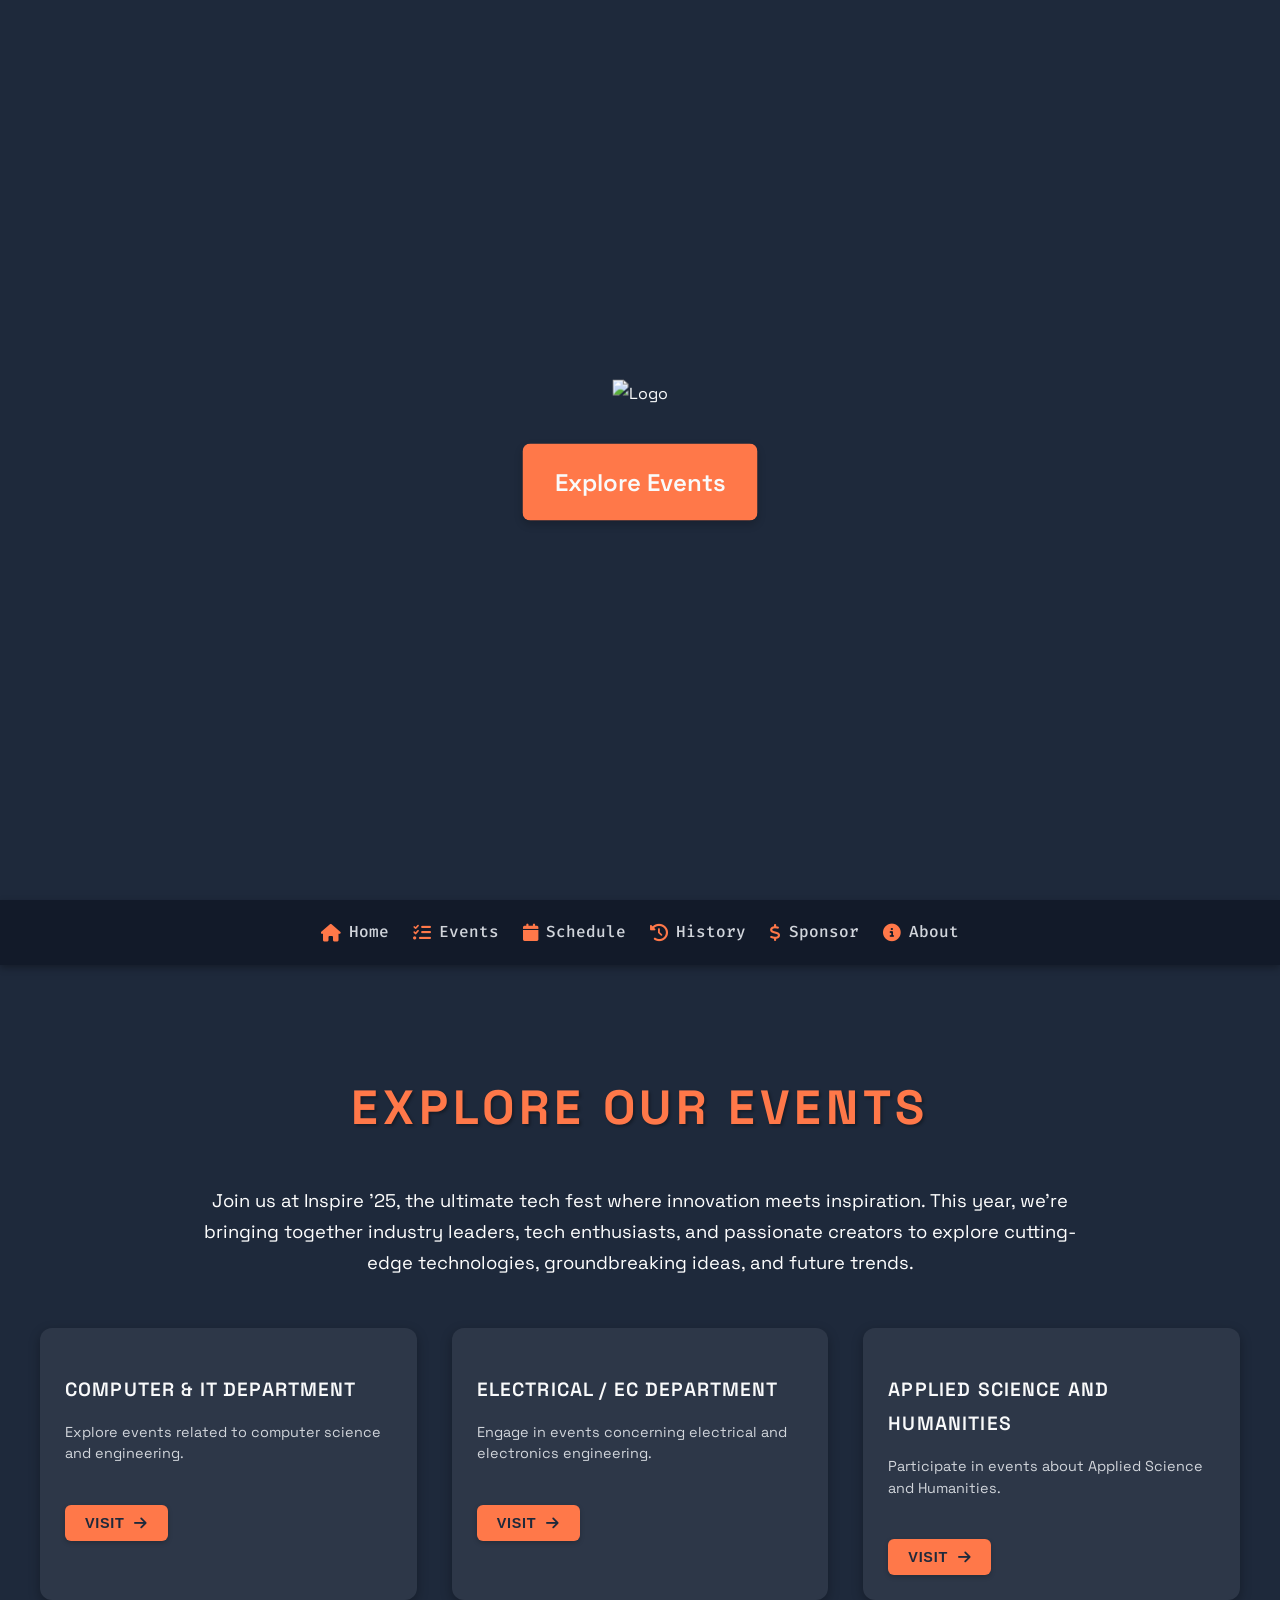
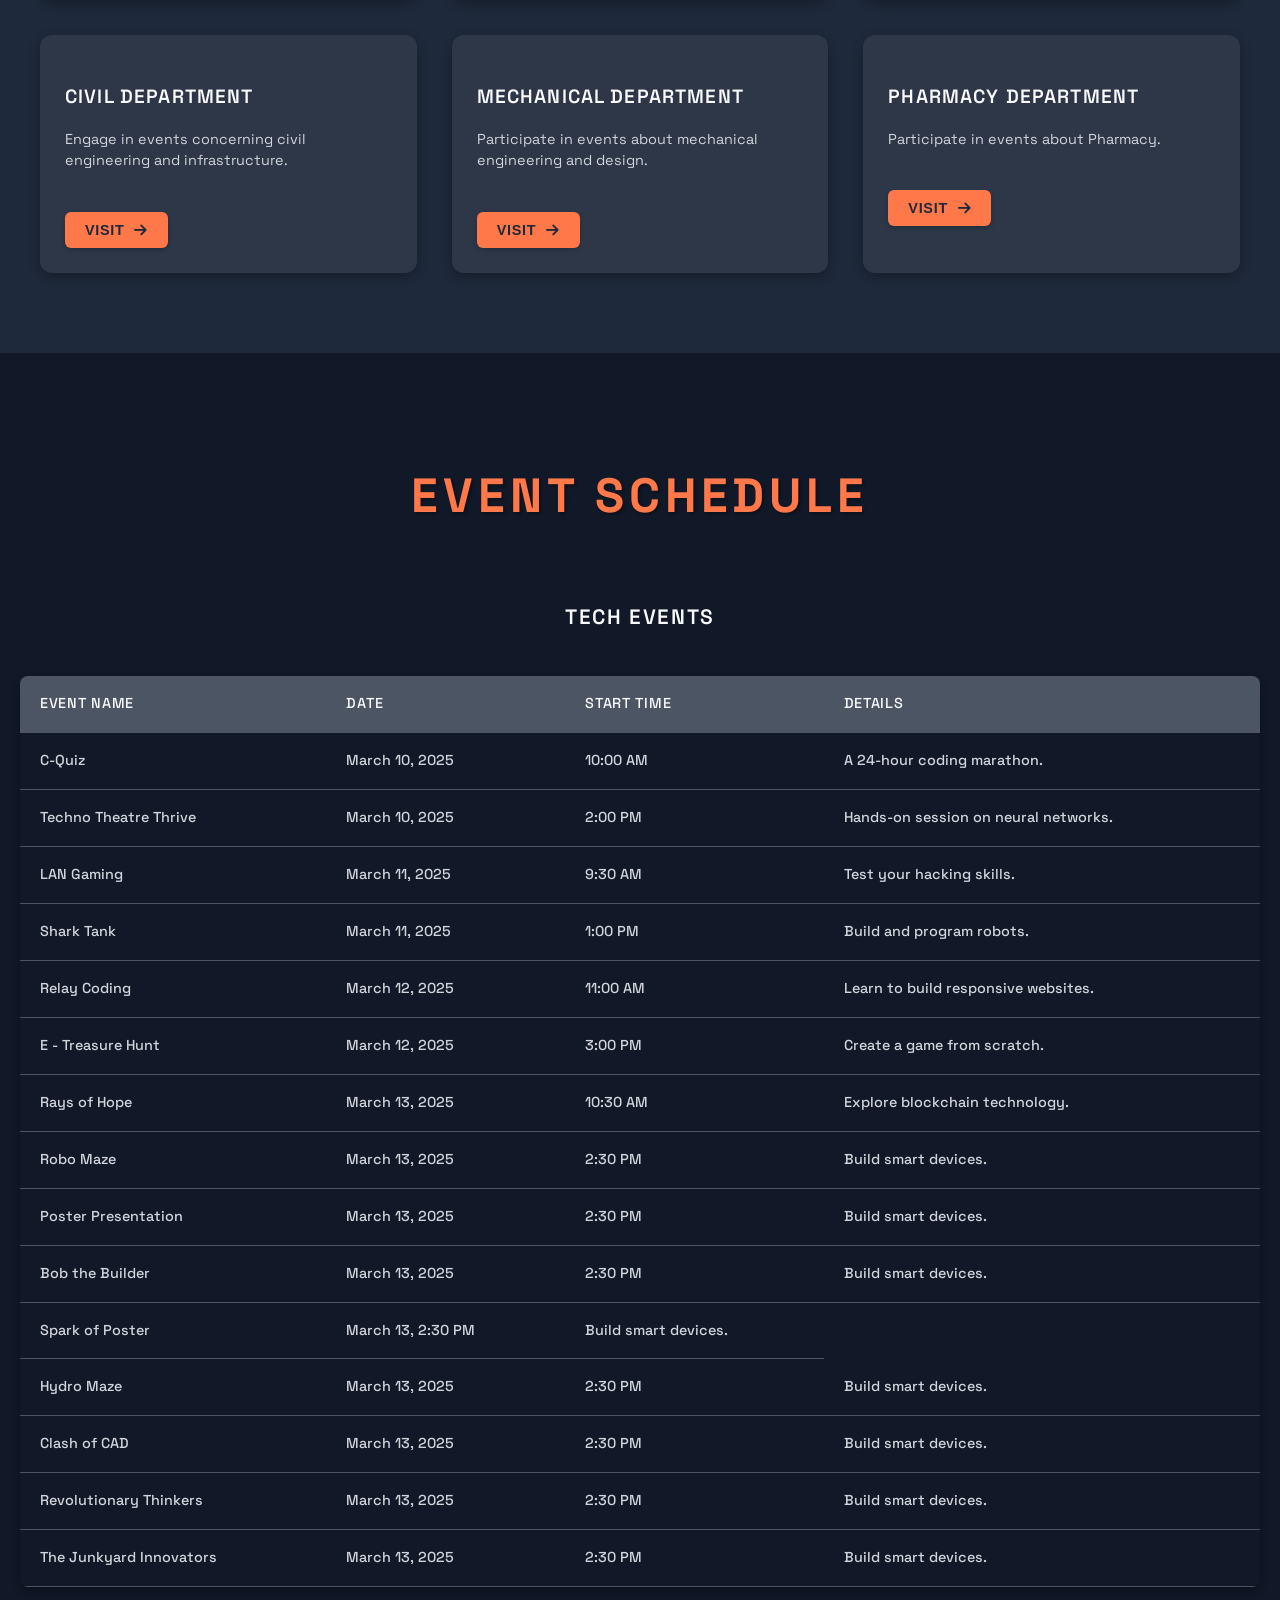
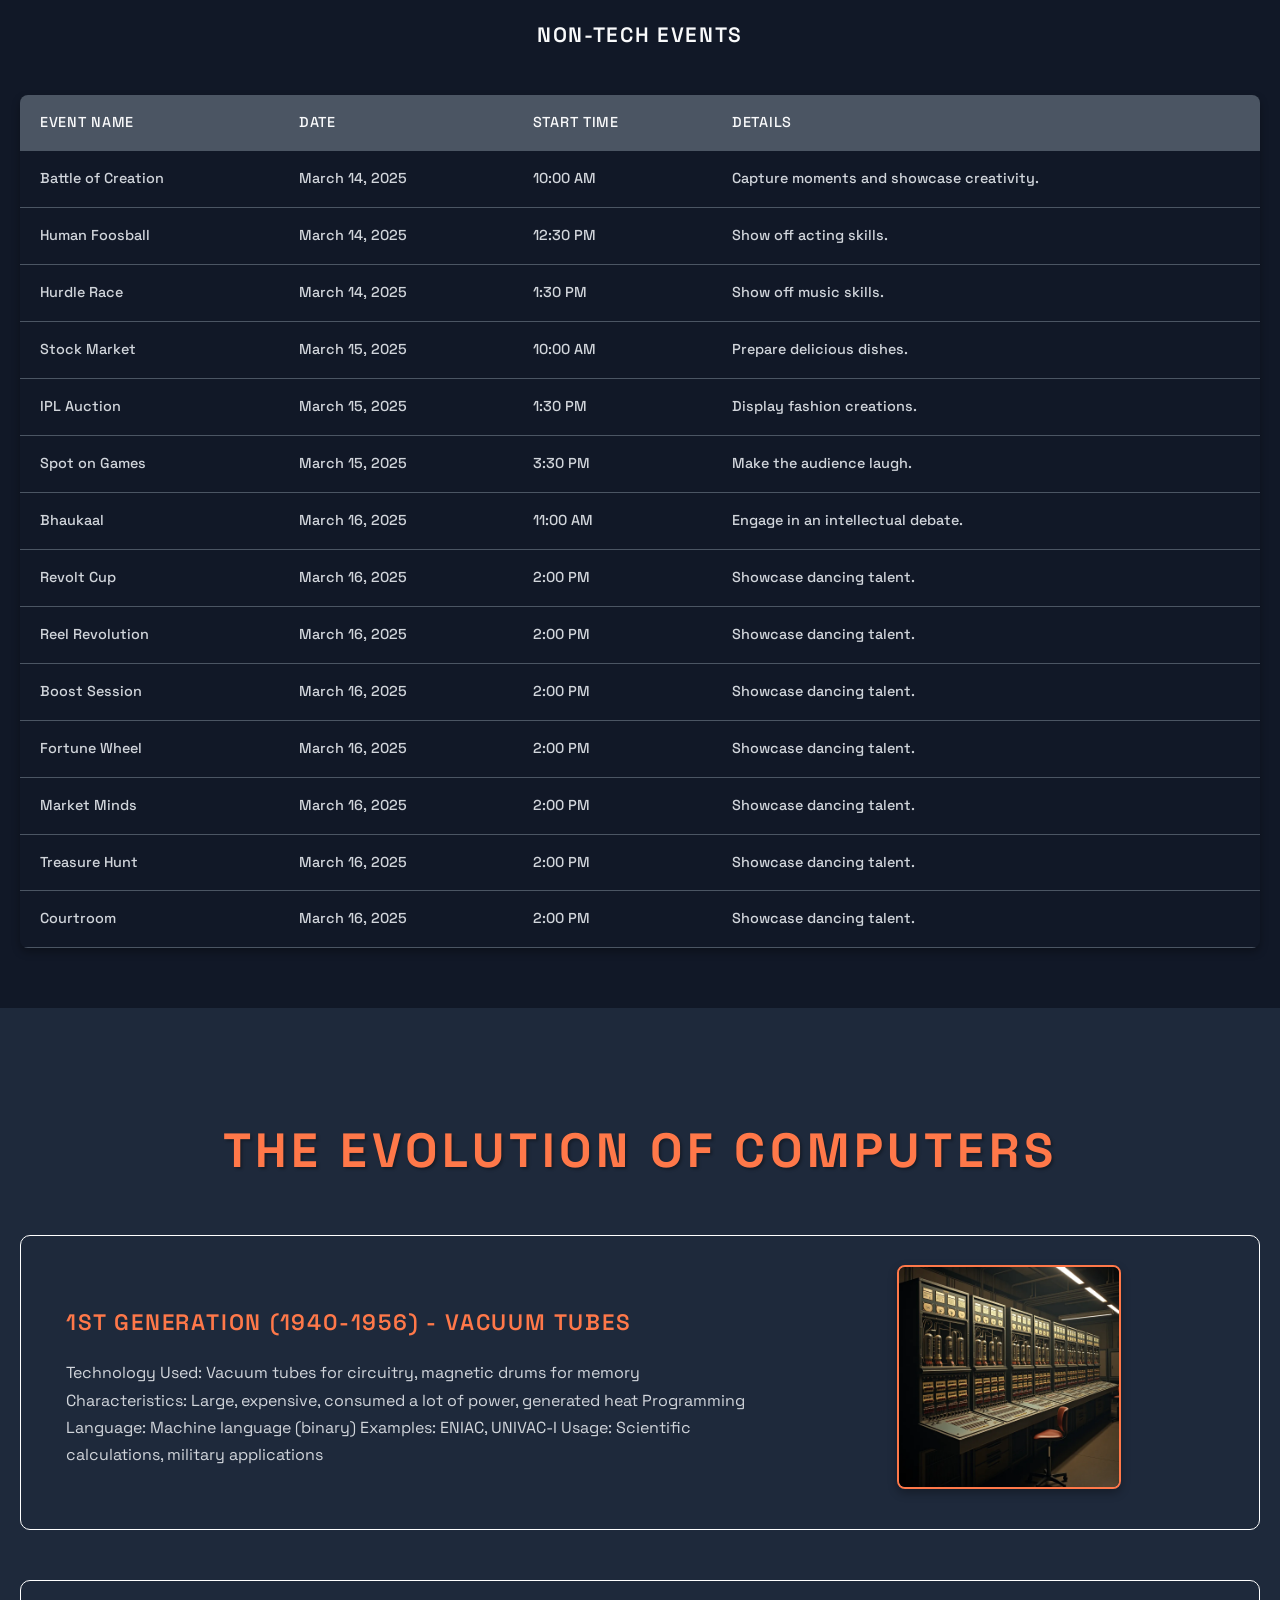
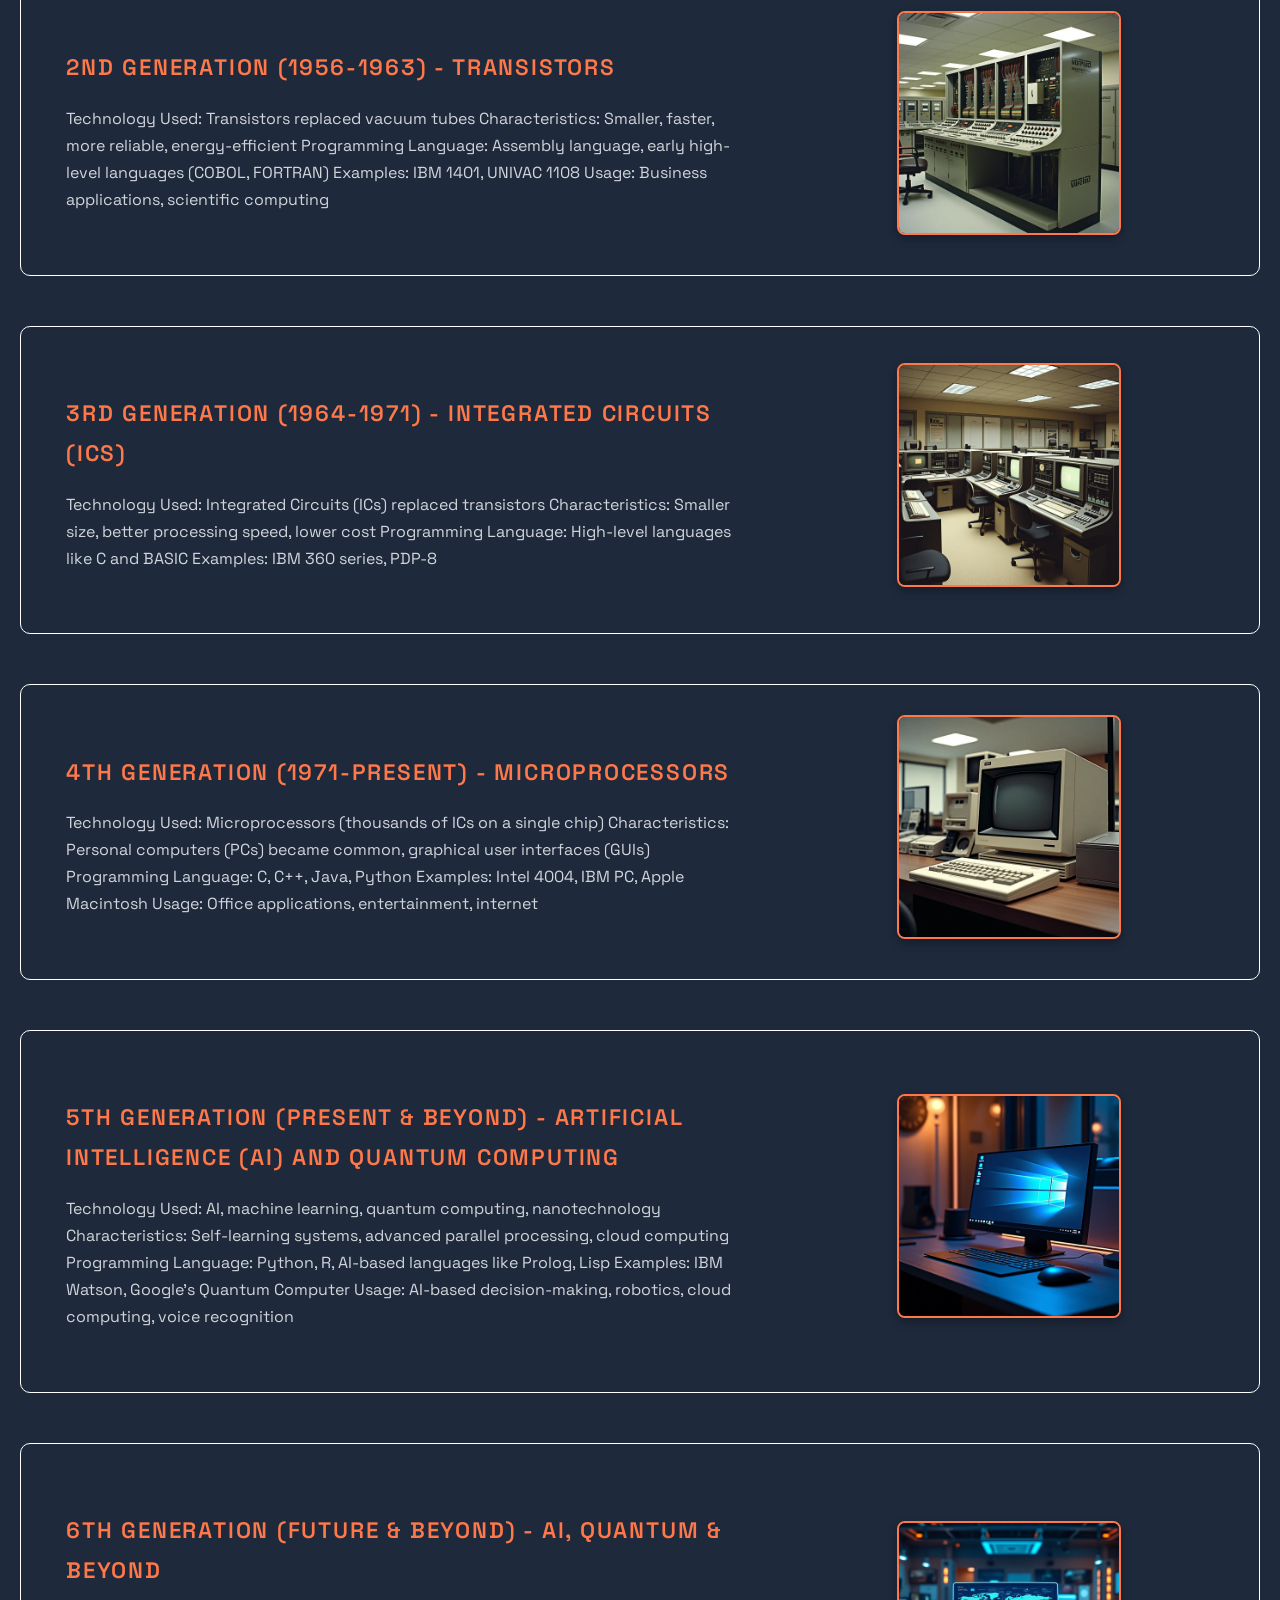
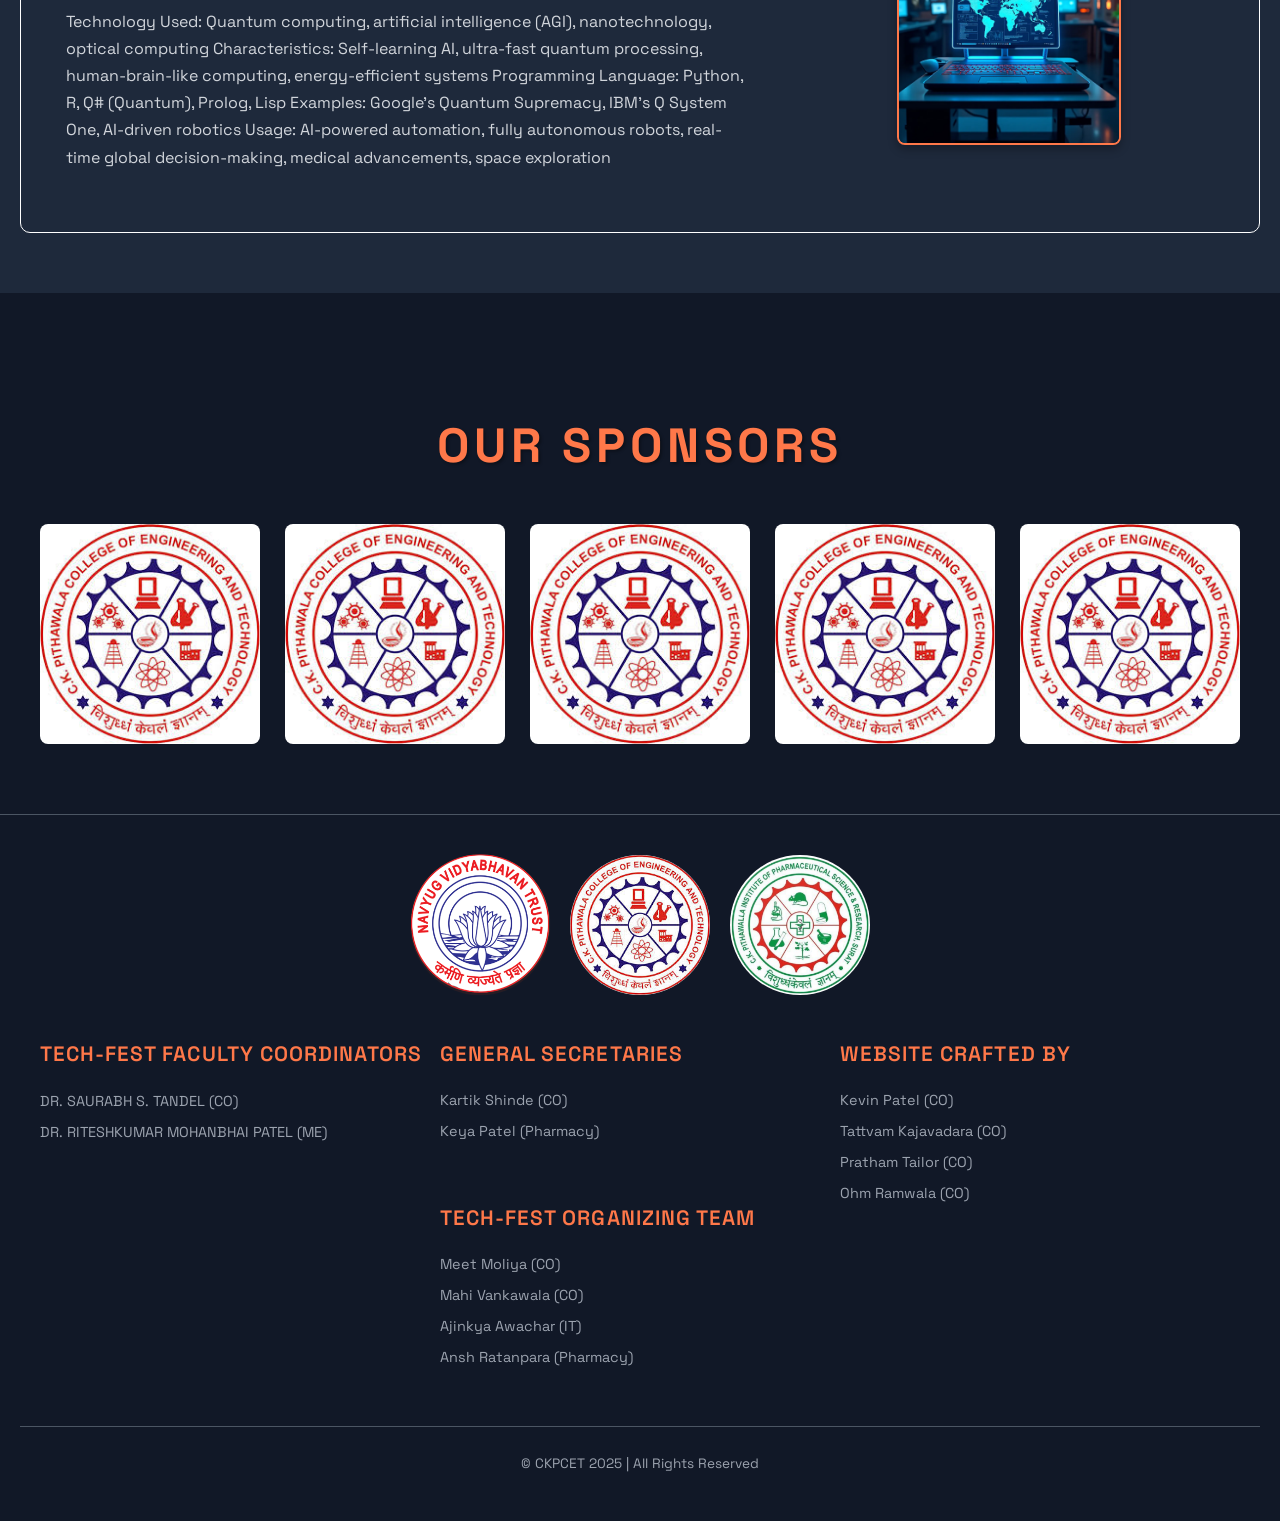
==== commit 8f78e3aa: "Update index.html" ====
--- a/inspire-2k25-main_c6kieb/index.html
+++ b/inspire-2k25-main_c6kieb/index.html
@@ -1,1004 +1,898 @@
 <!DOCTYPE html>
-    <html lang="en">
-      <head>
-        <meta charset="UTF-8" />
-        <meta name="viewport" content="width=device-width, initial-scale=1.0" />
-        <title>Tech-Fest 2025</title>
-        <link rel="stylesheet" href="styles.css" />
-
-        <link
-          rel="stylesheet"
-          href="https://cdnjs.cloudflare.com/ajax/libs/font-awesome/6.6.0/css/all.min.css"
-          integrity="sha512-Kc323vGBEqzTmouAECnVceyQqyqdsSiqLQISBL29aUW4U/M7pSPA/gEUZQqv1cwx4OnYxTxve5UMg5GT6L4JJg=="
-          crossorigin="anonymous"
-          referrerpolicy="no-referrer"
-        />
-        <link rel="preconnect" href="https://fonts.googleapis.com" />
-        <link rel="preconnect" href="https://fonts.gstatic.com" crossorigin />
-        <link
-          href="https://fonts.googleapis.com/css2?family=Fira+Code:wght@300..700&family=Space+Grotesk:wght@300..700&display=swap"
-          rel="stylesheet"
-        />
-        <link
-          href="https://fonts.googleapis.com/css2?family=Roboto:wght@300;400;500;700&display=swap"
-          rel="stylesheet"
-        />
-        <link rel="stylesheet" href="glitch.css" />
-      </head>
-      <body>
-        <!-- Header Section -->
-        <section class="hero" id="hero">
-          <div class="hero-content">
-            <img src="inspire in white.png" alt="Logo" class="hero-logo">
-
-            <p></p>
-            <a href="#events" class="cta-button">Explore Events</a>
-
+<html lang="en">
+
+<head>
+  <meta charset="UTF-8">
+  <meta name="viewport" content="width=device-width, initial-scale=1.0">
+  <title>Tech-Fest 2025</title>
+  <link rel="stylesheet" href="styles.css" />
+
+  <link rel="stylesheet" href="https://cdnjs.cloudflare.com/ajax/libs/font-awesome/6.6.0/css/all.min.css"
+    integrity="sha512-Kc323vGBEqzTmouAECnVceyQqyqdsSiqLQISBL29aUW4U/M7pSPA/gEUZQqv1cwx4OnYxTxve5UMg5GT6L4JJg=="
+    crossorigin="anonymous" referrerpolicy="no-referrer" />
+  <link rel="preconnect" href="https://fonts.googleapis.com" />
+  <link rel="preconnect" href="https://fonts.gstatic.com" crossorigin />
+  <link href="https://fonts.googleapis.com/css2?family=Fira+Code:wght@300..700&family=Space+Grotesk:wght@300..700&display=swap"
+    rel="stylesheet" />
+  <link href="https://fonts.googleapis.com/css2?family=Roboto:wght@300;400;500;700&display=swap" rel="stylesheet" />
+  <script src="https://cdnjs.cloudflare.com/ajax/libs/three.js/r134/three.min.js"></script>
+  <script src="https://cdn.jsdelivr.net/npm/vanta@latest/dist/vanta.rings.min.js"></script>
+
+
+</head>
+
+<body>
+  <!-- Header Section -->
+  <section class="hero" id="hero">
+    <div class="hero-content">
+      <img src="inspire in white.png" alt="Logo" class="hero-logo">
+
+      <p></p>
+      <a href="#events" class="cta-button">Explore Events</a>
+
+    </div>
+
+    <!-- First Video (plays continuously in loop) -->
+    <video id="first-video" autoplay muted loop class="hero-video">
+      <source src="hero.mp4" type="video/mp4" />
+      Your browser does not support the video tag.
+    </video>
+  </section>
+
+  <!-- Navigation Bar -->
+  <nav class="navbar">
+    <ul class="navbar_menu">
+      <li class="navbar_item">
+        <a href="#hero" class="navbar_link">
+          <i class="fa fa-home" aria-hidden="true"></i>
+          <span>Home</span>
+        </a>
+      </li>
+      <li class="navbar_item">
+        <a href="#events" class="navbar_link">
+          <i class="fa fa-tasks" aria-hidden="true"></i>
+          <span>Events</span>
+        </a>
+      </li>
+      <li class="navbar_item">
+        <a href="#schedule" class="navbar_link">
+          <i class="fa fa-calendar" aria-hidden="true"></i>
+          <span>Schedule</span>
+        </a>
+      </li>
+      <li class="navbar_item">
+        <a href="#history" class="navbar_link">
+          <i class="fa fa-history" aria-hidden="true"></i>
+          <span>History</span>
+        </a>
+      </li>
+      <li class="navbar_item">
+        <a href="#sponsors" class="navbar_link">
+          <i class="fa fa-usd" aria-hidden="true"></i>
+          <span>Sponsor</span>
+        </a>
+      </li>
+      <li class="navbar_item">
+        <a href="#footerL" class="navbar_link">
+          <i class="fa fa-info-circle" aria-hidden="true"></i>
+          <span>About</span>
+        </a>
+      </li>
+    </ul>
+  </nav>
+
+  <!-- Main Content -->
+  <div class="content">
+    <!-- Events Section -->
+    <section class="events" id="events">
+      <h2>Explore Our Events</h2>
+      <p style="color:white;">
+        Join us at Inspire '25, the ultimate tech fest where innovation
+        meets inspiration. This year, we're bringing together industry
+        leaders, tech enthusiasts, and passionate creators to explore
+        cutting-edge technologies, groundbreaking ideas, and future
+        trends.
+      </p>
+
+      <!-- Department Boxes -->
+      <div id="department-boxes" class="events-grid">
+        <div class="event-card">
+          <h3>Computer &amp; IT Department</h3>
+          <p>
+            Explore events related to computer science and engineering.
+          </p>
+          <button class="visit-button"
+            onclick="showTechNonTech('computer'); event.stopPropagation();">
+            Visit <i class="fas fa-arrow-right"></i>
+          </button>
+        </div>
+        <div class="event-card">
+          <h3>Electrical / EC Department</h3>
+          <p>
+            Engage in events concerning electrical and electronics engineering.
+          </p>
+          <button class="visit-button"
+            onclick="showTechNonTech('electrical'); event.stopPropagation();">
+            Visit <i class="fas fa-arrow-right"></i>
+          </button>
+        </div>
+        <div class="event-card">
+          <h3>Applied Science and Humanities</h3>
+          <p>
+            Participate in events about Applied Science and Humanities.
+          </p>
+          <button class="visit-button"
+            onclick="showTechNonTech('humanity'); event.stopPropagation();">
+            Visit <i class="fas fa-arrow-right"></i>
+          </button>
+        </div>
+        <div class="event-card">
+          <h3>Civil Department</h3>
+          <p>
+            Engage in events concerning civil engineering and
+            infrastructure.
+          </p>
+          <button class="visit-button"
+            onclick="showTechNonTech('civil'); event.stopPropagation();">
+            Visit <i class="fas fa-arrow-right"></i>
+          </button>
+        </div>
+        <div class="event-card">
+          <h3>Mechanical Department</h3>
+          <p>
+            Participate in events about mechanical engineering and design.
+          </p>
+          <button class="visit-button"
+            onclick="showTechNonTech('mechanical'); event.stopPropagation();">
+            Visit <i class="fas fa-arrow-right"></i>
+          </button>
+        </div>
+        <div class="event-card">
+          <h3>Pharmacy Department</h3>
+          <p>
+            Participate in events about Pharmacy.
+          </p>
+          <button class="visit-button"
+            onclick="showTechNonTech('pharmacy'); event.stopPropagation();">
+            Visit <i class="fas fa-arrow-right"></i>
+          </button>
+        </div>
+      </div>
+
+      <!-- Tech and Non-Tech Event Boxes -->
+      <div id="tech-non-tech-events" class="events-grid" style="display: none">
+        <button class="back-button" onclick="showDepartmentBoxes()">
+          <i class="fas fa-arrow-left"></i> Back
+        </button>
+
+        <!-- Tech and Non-Tech Event Cards for Each Department -->
+        <div class="event-card" data-department="computer" data-event-type="tech">
+          <h3>Computer &amp; IT - Tech Events</h3>
+          <p>Explore tech events by Computer &amp; IT Department.</p>
+          <button class="visit-button"
+            onclick="showEvents('computer', 'tech'); event.stopPropagation();">
+            Visit <i class="fas fa-arrow-right"></i>
+          </button>
+        </div>
+        <div class="event-card" data-department="electrical" data-event-type="tech">
+          <h3>Electrical / EC - Tech Events</h3>
+          <p>Explore tech events by Electrical / EC Department.</p>
+          <button class="visit-button"
+            onclick="showEvents('electrical', 'tech'); event.stopPropagation();">
+            Visit <i class="fas fa-arrow-right"></i>
+          </button>
+        </div>
+        <div class="event-card" data-department="humanity" data-event-type="non-tech">
+          <h3>Applied Science and Humanities - Non-Tech Events</h3>
+          <p>
+            Explore non-tech events by Applied Science and Humanities Department.
+          </p>
+          <button class="visit-button"
+            onclick="showEvents('humanity', 'non-tech'); event.stopPropagation();">
+            Visit <i class="fas fa-arrow-right"></i>
+          </button>
+        </div>
+        <div class="event-card" data-department="civil" data-event-type="tech">
+          <h3>Civil - Tech Events</h3>
+          <p>Explore tech events by Civil Department.</p>
+          <button class="visit-button"
+            onclick="showEvents('civil', 'tech'); event.stopPropagation();">
+            Visit <i class="fas fa-arrow-right"></i>
+          </button>
+        </div>
+        <div class="event-card" data-department="civil" data-event-type="non-tech">
+          <h3>Civil - Non-Tech Events</h3>
+          <p>Explore non-tech events by Civil Department.</p>
+          <button class="visit-button"
+            onclick="showEvents('civil', 'non-tech'); event.stopPropagation();">
+            Visit <i class="fas fa-arrow-right"></i>
+          </button>
+        </div>
+        <div class="event-card" data-department="mechanical" data-event-type="tech">
+          <h3>Mechanical - Tech Events</h3>
+          <p>Explore tech events by Mechanical Department.</p>
+          <button class="visit-button"
+            onclick="showEvents('mechanical', 'tech'); event.stopPropagation();">
+            Visit <i class="fas fa-arrow-right"></i>
+          </button>
+        </div>
+        <div class="event-card" data-department="mechanical" data-event-type="non-tech">
+          <h3>Mechanical - Non-Tech Events</h3>
+          <p>Explore tech events by Mechanical Department.</p>
+          <button class="visit-button"
+            onclick="showEvents('mechanical', 'non-tech'); event.stopPropagation();">
+            Visit <i class="fas fa-arrow-right"></i>
+          </button>
+        </div>
+        <div class="event-card" data-department="pharmacy" data-event-type="non-tech">
+          <h3>Pharmacy - Non-Tech Events</h3>
+          <p>Explore non-tech events by Pharmacy Department.</p>
+          <button class="visit-button"
+            onclick="showEvents('pharmacy', 'non-tech'); event.stopPropagation();">
+            Visit <i class="fas fa-arrow-right"></i>
+          </button>
+        </div>
+      </div>
+
+      <!-- Tech Events -->
+      <div id="computer-tech-events" class="events-grid" style="display: none">
+        <button class="back-button" onclick="showTechNonTech('computer')">
+          <i class="fas fa-arrow-left"></i> Back
+        </button>
+        <div class="event-card">
+          <h3>C-Quiz</h3>
+          <p>
+            A challenging quiz testing coding, logic, and computer knowledge.
+          </p>
+          <a href="c-quiz-details.html" class="register-button">Register Now</a>
+        </div>
+        <div class="event-card">
+          <h3>Techno Theatre Thrive</h3>
+          <p>
+            A fusion of technology and drama in storytelling.
+          </p>
+          <a href="techno-theatre-details.html" class="register-button">Register Now</a>
+        </div>
+        <div class="event-card">
+          <h3>LAN Gaming</h3>
+          <p>
+            Competitive multiplayer gaming battle in a LAN-based setup.
+          </p>
+          <a href="lan-gaming-details.html" class="register-button">Register Now</a>
+        </div>
+        <div class="event-card">
+          <h3>Shark Tank</h3>
+          <p>
+            Pitch innovative ideas to judges and secure funding.
+          </p>
+          <a href="shark-tank-details.html" class="register-button">Register Now</a>
+        </div>
+        <div class="event-card">
+          <h3>Relay Coding</h3>
+          <p>
+            Team-based coding competition with sequential problem-solving.
+          </p>
+          <a href="relay-coding-details.html" class="register-button">Register Now</a>
+        </div>
+        <div class="event-card">
+          <h3>E-Treasure Hunt</h3>
+          <p>
+            Online puzzle-solving adventure with clues and challenges.
+          </p>
+          <a href="e-treasure-hunt-details.html" class="register-button">Register Now</a>
+        </div>
+      </div>
+
+      <div id="electrical-tech-events" class="events-grid" style="display: none">
+        <button class="back-button" onclick="showTechNonTech('electrical')">
+          <i class="fas fa-arrow-left"></i> Back
+        </button>
+        <div class="event-card">
+          <h3>Rays of Hope</h3>
+          <p>
+            Experiment with light, lasers, and electrical circuits.
+          </p>
+          <a href="rays-of-hope-details.html" class="register-button">Register Now</a>
+        </div>
+        <div class="event-card">
+          <h3>Robo Maze</h3>
+          <p>
+            Navigate robots through obstacles using programming and AI.
+          </p>
+          <a href="robo-maze-details.html" class="register-button">Register Now</a>
+        </div>
+        <div class="event-card">
+          <h3>Poster Presentation</h3>
+          <p>
+            Showcase research ideas and innovations via informative posters.
+          </p>
+          <a href="poster-presentation-details.html" class="register-button">Register Now</a>
+        </div>
+      </div>
+
+      <div id="civil-tech-events" class="events-grid" style="display: none">
+        <button class="back-button" onclick="showTechNonTech('civil')">
+          <i class="fas fa-arrow-left"></i> Back
+        </button>
+        <div class="event-card">
+          <h3>Bob the Builder</h3>
+          <p>
+            Structural building challenge using engineering concepts.
+          </p>
+          <a href="bob-the-builder-details.html" class="register-button">Register Now</a>
+        </div>
+        <div class="event-card">
+          <h3>Spark of Poster</h3>
+          <p>
+            Create visually appealing posters on civil engineering topics.
+          </p>
+          <a href="spark-of-poster-details.html" class="register-button">Register Now</a>
+        </div>
+        <div class="event-card">
+          <h3>Hydro Maze</h3>
+          <p>
+            Water flow and hydraulics-based engineering challenge.
+          </p>
+          <a href="hydro-maze-details.html" class="register-button">Register Now</a>
+        </div>
+      </div>
+
+      <div id="mechanical-tech-events" class="events-grid" style="display: none">
+        <button class="back-button" onclick="showTechNonTech('mechanical')">
+          <i class="fas fa-arrow-left"></i> Back
+        </button>
+        <div class="event-card">
+          <h3>Clash of CAD</h3>
+          <p>
+            3D design competition using CAD software.
+          </p>
+          <a href="clash-of-cad-details.html" class="register-button">Register Now</a>
+        </div>
+        <div class="event-card">
+          <h3>Revolutionary Thinkers</h3>
+          <p>
+            Present breakthrough mechanical engineering ideas and innovations.
+          </p>
+          <a href="revolutionary-thinkers-details.html" class="register-button">Register Now</a>
+        </div>
+        <div class="event-card">
+          <h3>The Junkyard Innovators</h3>
+          <p>
+            Build working models using scrap materials.
+          </p>
+          <a href="junkyard-innovators-details.html" class="register-button">Register Now</a>
+        </div>
+      </div>
+
+      <!-- Non-Tech Events -->
+      <div id="humanity-non-tech-events" class="events-grid" style="display: none">
+        <button class="back-button" onclick="showTechNonTech('humanity')">
+          <i class="fas fa-arrow-left"></i> Back
+        </button>
+        <div class="event-card">
+          <h3>Battle of Creation</h3>
+          <p>
+            Creative competition involving art, design, and storytelling.
+          </p>
+          <a href="battle-of-creation-details.html" class="register-button">Register Now</a>
+        </div>
+        <div class="event-card">
+          <h3>Human Foosball</h3>
+          <p>
+            Life-sized foosball game with real players controlling movement.
+          </p>
+          <a href="human-foosball-details.html" class="register-button">Register Now</a>
+        </div>
+        <div class="event-card">
+          <h3>Hurdle Race</h3>
+          <p>
+            Obstacle-based race testing speed, agility, and endurance.
+          </p>
+          <a href="hurdle-race-details.html" class="register-button">Register Now</a>
+        </div>
+        <div class="event-card">
+          <h3>Stock Market</h3>
+          <p>
+            Simulated trading challenge with virtual stocks and market analysis.
+          </p>
+          <a href="stock-market-details.html" class="register-button">Register Now</a>
+        </div>
+        <div class="event-card">
+          <h3>IPL Auction</h3>
+          <p>
+            Strategic cricket team bidding competition like the IPL auctions.
+          </p>          <a href="ipl-auction-details.html" class="register-button">Register Now</a>
+        </div>
+        <div class="event-card">
+          <h3>Spot On Games</h3>
+          <p>
+            Fun, engaging non-certificate games testing reflexes and skills.
+          </p>
+          <a href="spot-on-games-details.html" class="register-button">Register Now</a>
+        </div>
+      </div>
+
+      <div id="civil-non-tech-events" class="events-grid" style="display: none">
+        <button class="back-button" onclick="showTechNonTech('civil')">
+          <i class="fas fa-arrow-left"></i> Back
+        </button>
+        <div class="event-card">
+          <h3>Bhaukaal</h3>
+          <p>
+            Competitive street play addressing social issues and awareness.
+          </p>
+          <a href="bhaukaal-details.html" class="register-button">Register Now</a>
+        </div>
+        <div class="event-card">
+          <h3>Revolt Cup</h3>
+          <p>
+            High-energy football tournament with intense matchups.
+          </p>
+          <a href="revolt-cup-details.html" class="register-button">Register Now</a>
+        </div>
+      </div>
+
+      <div id="mechanical-non-tech-events" class="events-grid" style="display: none">
+        <button class="back-button" onclick="showTechNonTech('mechanical')">
+          <i class="fas fa-arrow-left"></i> Back
+        </button>
+        <div class="event-card">
+          <h3>Reel Revolution</h3>
+          <p>
+            Short film-making contest on impactful themes.
+          </p>
+          <a href="reel-revolution-details.html" class="register-button">Register Now</a>
+        </div>
+        <div class="event-card">
+          <h3>Boost Session</h3>
+          <p>
+            Physical fitness and endurance-based challenges.
+          </p>
+          <a href="boost-session-details.html" class="register-button">Register Now</a>
+        </div>
+      </div>
+
+      <div id="pharmacy-non-tech-events" class="events-grid" style="display: none">
+        <button class="back-button" onclick="showTechNonTech('pharmacy')">
+          <i class="fas fa-arrow-left"></i> Back
+        </button>
+        <div class="event-card">
+          <h3>Fortune Wheel</h3>
+          <p>
+            Quiz-based game of luck and pharmaceutical knowledge.
+          </p>
+          <a href="fortune-wheel-details.html" class="register-button">Register Now</a>
+        </div>
+        <div class="event-card">
+          <h3>Market Minds</h3>
+          <p>
+            Business and marketing strategy competition.
+          </p>
+          <a href="market-minds-details.html" class="register-button">Register Now</a>
+        </div>
+        <div class="event-card">
+          <h3>Treasure Hunt</h3>
+          <p>
+            Clue-based hunt across different locations.
+          </p>
+          <a href="treasure-hunt-details.html" class="register-button">Register Now</a>
+        </div>
+        <div class="event-card">
+          <h3>Courtroom</h3>
+          <p>
+            Mock trial event testing legal and debating skills.
+          </p>
+          <a href="courtroom-details.html" class="register-button">Register Now</a>
+        </div>
+      </div>
+    </section>
+
+    <!-- Schedule Section -->
+    <section class="schedule-section" id="schedule">
+      <h2>Event Schedule</h2>
+
+      <!-- Tech Events Schedule -->
+      <h3>Tech Events</h3>
+      <table class="schedule-table">
+        <thead>
+          <tr>
+            <th>Event Name</th>
+            <th>Date</th>
+            <th>Start Time</th>
+            <th>Details</th>
+          </tr>
+        </thead>
+        <tbody>
+          <tr>
+            <td>C-Quiz</td>
+            <td>March 10, 2025</td>
+            <td>10:00 AM</td>
+            <td>A 24-hour coding marathon.</td>
+          </tr>
+          <tr>
+            <td>Techno Theatre Thrive</td>
+            <td>March 10, 2025</td>
+            <td>2:00 PM</td>
+            <td>Hands-on session on neural networks.</td>
+          </tr>
+          <tr>
+            <td>LAN Gaming</td>
+            <td>March 11, 2025</td>
+            <td>9:30 AM</td>
+            <td>Test your hacking skills.</td>
+          </tr>
+          <tr>
+            <td>Shark Tank</td>
+            <td>March 11, 2025</td>
+            <td>1:00 PM</td>
+            <td>Build and program robots.</td>
+          </tr>
+          <tr>
+            <td>Relay Coding</td>
+            <td>March 12, 2025</td>
+            <td>11:00 AM</td>
+            <td>Learn to build responsive websites.</td>
+          </tr>
+          <tr>
+            <td>E - Treasure Hunt</td>
+            <td>March 12, 2025</td>
+            <td>3:00 PM</td>
+            <td>Create a game from scratch.</td>
+          </tr>
+          <tr>
+            <td>Rays of Hope</td>
+            <td>March 13, 2025</td>
+            <td>10:30 AM</td>
+            <td>Explore blockchain technology.</td>
+          </tr>
+          <tr>
+            <td>Robo Maze</td>
+            <td>March 13, 2025</td>
+            <td>2:30 PM</td>
+            <td>Build smart devices.</td>
+          </tr>
+          <tr>
+            <td>Poster Presentation</td>
+            <td>March 13, 2025</td>
+            <td>2:30 PM</td>
+            <td>Build smart devices.</td>
+          </tr>
+          <tr>
+            <td>Bob the Builder</td>
+            <td>March 13, 2025</td>
+            <td>2:30 PM</td>
+            <td>Build smart devices.</td>
+          </tr>
+          <tr>
+            <td>Spark of Poster</td>
+            <td>March 13, 2:30 PM</td>
+            <td>Build smart devices.</td>
+          </tr>
+          <tr>
+            <td>Hydro Maze</td>
+            <td>March 13, 2025</td>
+            <td>2:30 PM</td>
+            <td>Build smart devices.</td>
+          </tr>
+          <tr>
+            <td>Clash of CAD</td>
+            <td>March 13, 2025</td>
+            <td>2:30 PM</td>
+            <td>Build smart devices.</td>
+          </tr>
+          <tr>
+            <td>Revolutionary Thinkers</td>
+            <td>March 13, 2025</td>
+            <td>2:30 PM</td>
+            <td>Build smart devices.</td>
+          </tr>
+          <tr>
+            <td>The Junkyard Innovators</td>
+            <td>March 13, 2025</td>
+            <td>2:30 PM</td>
+            <td>Build smart devices.</td>
+          </tr>
+        </tbody>
+      </table>
+
+      <!-- Non-Tech Events Schedule -->
+      <h3>Non-Tech Events</h3>
+      <table class="schedule-table">
+        <thead>
+          <tr>
+            <th>Event Name</th>
+            <th>Date</th>
+            <th>Start Time</th>
+            <th>Details</th>
+          </tr>
+        </thead>
+        <tbody>
+          <tr>
+            <td>Battle of Creation</td>
+            <td>March 14, 2025</td>
+            <td>10:00 AM</td>
+            <td>Capture moments and showcase creativity.</td>
+          </tr>
+          <tr>
+            <td>Human Foosball</td>
+            <td>March 14, 2025</td>
+            <td>12:30 PM</td>
+            <td>Show off acting skills.</td>
+          </tr>
+          <tr>
+            <td>Hurdle Race</td>
+            <td>March 14, 2025</td>
+            <td>1:30 PM</td>
+            <td>Show off music skills.</td>
+          </tr>
+          <tr>
+            <td>Stock Market</td>
+            <td>March 15, 2025</td>
+            <td>10:00 AM</td>
+            <td>Prepare delicious dishes.</td>
+          </tr>
+          <tr>
+            <td>IPL Auction</td>
+            <td>March 15, 2025</td>
+            <td>1:30 PM</td>
+            <td>Display fashion creations.</td>
+          </tr>
+          <tr>
+            <td>Spot on Games</td>
+            <td>March 15, 2025</td>
+            <td>3:30 PM</td>
+            <td>Make the audience laugh.</td>
+          </tr>
+          <tr>
+            <td>Bhaukaal</td>
+            <td>March 16, 2025</td>
+            <td>11:00 AM</td>
+            <td>Engage in an intellectual debate.</td>
+          </tr>
+          <tr>
+            <td>Revolt Cup</td>
+            <td>March 16, 2025</td>
+            <td>2:00 PM</td>
+            <td>Showcase dancing talent.</td>
+          </tr>
+          <tr>
+            <td>Reel Revolution</td>
+            <td>March 16, 2025</td>
+            <td>2:00 PM</td>
+            <td>Showcase dancing talent.</td>
+          </tr>
+          <tr>
+            <td>Boost Session</td>
+            <td>March 16, 2025</td>
+            <td>2:00 PM</td>
+            <td>Showcase dancing talent.</td>
+          </tr>
+          <tr>
+            <td>Fortune Wheel</td>
+            <td>March 16, 2025</td>
+            <td>2:00 PM</td>
+            <td>Showcase dancing talent.</td>
+          </tr>
+          <tr>
+            <td>Market Minds</td>
+            <td>March 16, 2025</td>
+            <td>2:00 PM</td>
+            <td>Showcase dancing talent.</td>
+          </tr>
+          <tr>
+            <td>Treasure Hunt</td>
+            <td>March 16, 2025</td>
+            <td>2:00 PM</td>
+            <td>Showcase dancing talent.</td>
+          </tr>
+          <tr>
+            <td>Courtroom</td>
+            <td>March 16, 2025</td>
+            <td>2:00 PM</td>
+            <td>Showcase dancing talent.</td>
+          </tr>
+        </tbody>
+      </table>
+    </section>
+
+    <!-- History Section -->
+    <section id="history" class="history-section">
+      <h2>The Evolution of Computers</h2>
+
+      <!-- First Generation (1940-1956) -->
+      <div class="history-item">
+        <div class="history-text">
+          <h3>1st Generation (1940-1956) - Vacuum Tubes</h3>
+          <p>
+            Technology Used: Vacuum tubes for circuitry, magnetic drums
+            for memory Characteristics: Large, expensive, consumed a lot
+            of power, generated heat Programming Language: Machine
+            language (binary) Examples: ENIAC, UNIVAC-I Usage:
+            Scientific calculations, military applications
+          </p>
+        </div>
+        <div class="history-img">
+          <img src="Photos/1.webp" alt="First Generation Computer" />
+        </div>
+      </div>
+
+      <!-- Second Generation (1956-1963) -->
+      <div class="history-item history-reverse">
+
+        <div class="history-text">
+          <h3>2nd Generation (1956-1963) - Transistors</h3>
+          <p>
+            Technology Used: Transistors replaced vacuum tubes
+            Characteristics: Smaller, faster, more reliable,
+            energy-efficient Programming Language: Assembly language,
+            early high-level languages (COBOL, FORTRAN) Examples: IBM
+            1401, UNIVAC 1108 Usage: Business applications, scientific
+            computing
+          </p>
+        </div>
+        <div class="history-img">
+          <img src="Photos/2.webp" alt="Second Generation Computer" />
+        </div>
+      </div>
+
+      <!-- Third Generation (1964-1971) -->
+      <div class="history-item">
+        <div class="history-text">
+          <h3>3rd Generation (1964-1971) - Integrated Circuits (ICs)</h3>
+          <p>
+            Technology Used: Integrated Circuits (ICs) replaced
+            transistors Characteristics: Smaller size, better processing
+            speed, lower cost Programming Language: High-level languages
+            like C and BASIC Examples: IBM 360 series, PDP-8
+          </p>
+        </div>
+        <div class="history-img">
+          <img src="Photos/3.webp" alt="Third Generation Computer" />
+        </div>
+      </div>
+
+      <!-- Fourth Generation (1971-Present) -->
+      <div class="history-item history-reverse">
+
+        <div class="history-text">
+          <h3>4th Generation (1971-Present) - Microprocessors</h3>
+          <p>
+            Technology Used: Microprocessors (thousands of ICs on a
+            single chip) Characteristics: Personal computers (PCs) became
+            common, graphical user interfaces (GUIs) Programming
+            Language: C, C++, Java, Python Examples: Intel 4004, IBM PC,
+            Apple Macintosh Usage: Office applications, entertainment,
+            internet
+          </p>
+        </div>
+        <div class="history-img">
+          <img src="Photos/4.webp" alt="Fourth Generation Computer" />
+        </div>
+      </div>
+
+      <!-- Fifth Generation (Present & Beyond) -->
+      <div class="history-item">
+        <div class="history-text">
+          <h3>
+            5th Generation (Present & Beyond) - Artificial Intelligence
+            (AI) and Quantum Computing
+          </h3>
+          <p>
+            Technology Used: AI, machine learning, quantum computing,
+            nanotechnology Characteristics: Self-learning systems,
+            advanced parallel processing, cloud computing Programming
+            Language: Python, R, AI-based languages like Prolog, Lisp
+            Examples: IBM Watson, Google's Quantum Computer Usage:
+            AI-based decision-making, robotics, cloud computing, voice
+            recognition
+          </p>
+        </div>
+        <div class="history-img">
+          <img src="Photos/5.webp" alt="Fifth Generation Computer" />
+        </div>
+      </div>
+
+      <!-- Sixth Generation (Future & Beyond) -->
+      <div class="history-item history-reverse">
+
+        <div class="history-text">
+          <h3>6th Generation (Future & Beyond) - AI, Quantum & Beyond</h3>
+          <p>
+            Technology Used: Quantum computing, artificial intelligence
+            (AGI), nanotechnology, optical computing Characteristics:
+            Self-learning AI, ultra-fast quantum processing,
+            human-brain-like computing, energy-efficient systems
+            Programming Language: Python, R, Q# (Quantum), Prolog, Lisp
+            Examples: Google's Quantum Supremacy, IBM's Q System One,
+            AI-driven robotics Usage: AI-powered automation, fully
+            autonomous robots, real-time global decision-making, medical
+            advancements, space exploration
+          </p>
+        </div>
+        <div class="history-img">
+          <img src="Photos/6(1).webp" alt="Sixth Generation Computer" />
+        </div>
+      </div>
+    </section>
+  </div>
+
+  <!-- Sponsor Section -->
+  <section class="sponsors" id="sponsors">
+    <h2>Our Sponsors</h2>
+    <div class="sponsors-grid">
+      <img src="CKPCEt.png" alt="Sponsor 1" />
+      <img src="CKPCEt.png" alt="Sponsor 2" />
+      <img src="CKPCEt.png" alt="Sponsor 3" />
+      <img src="CKPCEt.png" alt="Sponsor 4" />
+      <img src="CKPCEt.png" alt="Sponsor 5" />
+
+    </div>
+  </section>
+
+  <!-- Footer Section -->
+  <footer class="footer" id="footerL">
+    <div class="footer-container">
+      <div class="footer-logos">
+        <img src="trust.png" alt="Navyug Vidyabhavan Trust Logo" style="transform: rotate(-90deg); " />
+        <img src="CKPCEt.png" alt="CKPCET Logo" />
+        <img src="ckpipsir.png" alt="CKPIPSR Logo" />
+      </div>
+
+      <div class="footer-content">
+        <div class="footer-column">
+          <div class="footer-right">
+            <h3>Tech-Fest Faculty Coordinators</h3>
+            <ul>
+              <p><a
+                  href="https://www.linkedin.com/in/saurabh-tandel-93bbb218a?utm_source=share&utm_campaign=share_via&utm_content=profile&utm_medium=android_app">DR.
+                  SAURABH S. TANDEL (CO)</a></p>
+              <p>DR. RITESHKUMAR MOHANBHAI PATEL (ME)</p>
+
+            </ul>
           </div>
-
-          <!-- First Video (plays continuously in loop) -->
-          <video id="first-video" autoplay muted loop class="hero-video">
-            <source src="hero.mp4" type="video/mp4" />
-            Your browser does not support the video tag.
-          </video>
-        </section>
-
-        <!-- Navigation Bar -->
-        <nav class="navbar">
-          <ul class="navbar_menu">
-            <li class="navbar_item">
-              <a href="#hero" class="navbar_link">
-                <i class="fa fa-home" aria-hidden="true"></i>
-                <span>Home</span>
-              </a>
-            </li>
-            <li class="navbar_item">
-              <a href="#events" class="navbar_link">
-                <i class="fa fa-tasks" aria-hidden="true"></i>
-                <span>Events</span>
-              </a>
-            </li>
-            <li class="navbar_item">
-              <a href="#schedule" class="navbar_link">
-                <i class="fa fa-calendar" aria-hidden="true"></i>
-                <span>Schedule</span>
-              </a>
-            </li>
-            <li class="navbar_item">
-              <a href="#history" class="navbar_link">
-                <i class="fa fa-history" aria-hidden="true"></i>
-                <span>History</span>
-              </a>
-            </li>
-            <li class="navbar_item">
-              <a href="#sponsors" class="navbar_link">
-                <i class="fa fa-usd" aria-hidden="true"></i>
-                <span>Sponsor</span>
-              </a>
-            </li>
-            <li class="navbar_item">
-              <a href="#footerL" class="navbar_link">
-                <i class="fa fa-info-circle" aria-hidden="true"></i>
-                <span>About</span>
-              </a>
-            </li>
-          </ul>
-        </nav>
-
-        <!-- Main Content -->
-        <div class="content">
-          <!-- Events Section -->
-          <section class="events" id="events">
-            <h2>Explore Our Events</h2>
-            <p style="color:white;">
-              Join us at Inspire '25, the ultimate tech fest where innovation
-              meets inspiration. This year, we're bringing together industry
-              leaders, tech enthusiasts, and passionate creators to explore
-              cutting-edge technologies, groundbreaking ideas, and future
-              trends.
-            </p>
-
-            <!-- Department Boxes -->
-            <div id="department-boxes" class="events-grid">
-              <div class="event-card">
-                <h3>Computer &amp; IT Department</h3>
-                <p>
-                  Explore events related to computer science and engineering.
-                </p>
-                <button
-                  class="visit-button"
-                  onclick="showTechNonTech('computer'); event.stopPropagation();"
-                >
-                  Visit <i class="fas fa-arrow-right"></i>
-                </button>
-              </div>
-              <div class="event-card">
-                <h3>Electrical / EC Department</h3>
-                <p>
-                  Engage in events concerning electrical and electronics engineering.
-                </p>
-                <button
-                  class="visit-button"
-                  onclick="showTechNonTech('electrical'); event.stopPropagation();"
-                >
-                  Visit <i class="fas fa-arrow-right"></i>
-                </button>
-              </div>
-              <div class="event-card">
-                <h3>Applied Science and Humanities</h3>
-                <p>
-                  Participate in events about Applied Science and Humanities.
-                </p>
-                <button
-                  class="visit-button"
-                  onclick="showEvents('humanity', 'non-tech'); event.stopPropagation();"
-                >
-                  Visit <i class="fas fa-arrow-right"></i>
-                </button>
-              </div>
-              <div class="event-card">
-                <h3>Civil Department</h3>
-                <p>
-                  Engage in events concerning civil engineering and
-                  infrastructure.
-                </p>
-                <button
-                  class="visit-button"
-                  onclick="showTechNonTech('civil'); event.stopPropagation();"
-                >
-                  Visit <i class="fas fa-arrow-right"></i>
-                </button>
-              </div>
-              <div class="event-card">
-                <h3>Mechanical Department</h3>
-                <p>
-                  Participate in events about mechanical engineering and design.
-                </p>
-                <button
-                  class="visit-button"
-                  onclick="showTechNonTech('mechanical'); event.stopPropagation();"
-                >
-                  Visit <i class="fas fa-arrow-right"></i>
-                </button>
-              </div>
-              <div class="event-card">
-                <h3>Pharmacy Department</h3>
-                <p>
-                  Participate in events about Pharmacy.
-                </p>
-                <button
-                  class="visit-button"
-                  onclick="showTechNonTech('pharmacy'); event.stopPropagation();"
-                >
-                  Visit <i class="fas fa-arrow-right"></i>
-                </button>
-              </div>
-            </div>
-
-            <!-- Tech and Non-Tech Event Boxes -->
-            <div
-              id="tech-non-tech-events"
-              class="events-grid"
-              style="display: none"
-            >
-              <button class="back-button" onclick="showDepartmentBoxes()">
-                <i class="fas fa-arrow-left"></i> Back
-              </button>
-
-              <!-- Tech and Non-Tech Event Cards for Each Department -->
-              <div
-                class="event-card"
-                data-department="computer"
-                data-event-type="tech"
-              >
-                <h3>Computer &amp; IT - Tech Events</h3>
-                <p>Explore tech events by Computer &amp; IT Department.</p>
-                <button
-                  class="visit-button"
-                  onclick="showEvents('computer', 'tech'); event.stopPropagation();"
-                >
-                  Visit <i class="fas fa-arrow-right"></i>
-                </button>
-              </div>
-              <div
-                class="event-card"
-                data-department="electrical"
-                data-event-type="tech"
-              >
-                <h3>Electrical / EC - Tech Events</h3>
-                <p>Explore tech events by Electrical / EC Department.</p>
-                <button
-                  class="visit-button"
-                  onclick="showEvents('electrical', 'tech'); event.stopPropagation();"
-                >
-                  Visit <i class="fas fa-arrow-right"></i>
-                </button>
-              </div>
-              <div
-                class="event-card"
-                data-department="humanity"
-                data-event-type="non-tech"
-              >
-                <h3>Applied Science and Humanities - Non-Tech Events</h3>
-                <p>
-                  Explore non-tech events by Applied Science and Humanities Department.
-                </p>
-                <button
-                  class="visit-button"
-                  onclick="showEvents('humanity', 'non-tech'); event.stopPropagation();"
-                >
-                  Visit <i class="fas fa-arrow-right"></i>
-                </button>
-              </div>
-              <div class="event-card" data-department="civil" data-event-type="tech">
-                <h3>Civil - Tech Events</h3>
-                <p>Explore tech events by Civil Department.</p>
-                <button
-                  class="visit-button"
-                  onclick="showEvents('civil', 'tech'); event.stopPropagation();"
-                >
-                  Visit <i class="fas fa-arrow-right"></i>
-                </button>
-              </div>
-              <div
-                class="event-card"
-                data-department="civil"
-                data-event-type="non-tech"
-              >
-                <h3>Civil - Non-Tech Events</h3>
-                <p>Explore non-tech events by Civil Department.</p>
-                <button
-                  class="visit-button"
-                  onclick="showEvents('civil', 'non-tech'); event.stopPropagation();"
-                >
-                  Visit <i class="fas fa-arrow-right"></i>
-                </button>
-              </div>
-              <div
-                class="event-card"
-                data-department="mechanical"
-                data-event-type="tech"
-              >
-                <h3>Mechanical - Tech Events</h3>
-                <p>Explore tech events by Mechanical Department.</p>
-                <button
-                  class="visit-button"
-                  onclick="showEvents('mechanical', 'tech'); event.stopPropagation();"
-                >
-                  Visit <i class="fas fa-arrow-right"></i>
-                </button>
-              </div>
-              <div
-                class="event-card"
-                data-department="mechanical"
-                data-event-type="non-tech"
-              >
-                <h3>Mechanical - Non-Tech Events</h3>
-                <p>Explore non-tech events by Mechanical Department.</p>
-                <button
-                  class="visit-button"
-                  onclick="showEvents('mechanical', 'non-tech'); event.stopPropagation();"
-                >
-                  Visit <i class="fas fa-arrow-right"></i>
-                </button>
-              </div>
-              <div
-                class="event-card"
-                data-department="pharmacy"
-                data-event-type="non-tech"
-              >
-                <h3>Pharmacy - Non-Tech Events</h3>
-                <p>Explore non-tech events by Pharmacy Department.</p>
-                <button
-                  class="visit-button"
-                  onclick="showEvents('pharmacy', 'non-tech'); event.stopPropagation();"
-                >
-                  Visit <i class="fas fa-arrow-right"></i>
-                </button>
-              </div>
-            </div>
-
-            <!-- Tech Events -->
-            <div
-              id="computer-tech-events"
-              class="events-grid"
-              style="display: none"
-            >
-              <button class="back-button" onclick="showTechNonTech('computer')">
-                <i class="fas fa-arrow-left"></i> Back
-              </button>
-              <div class="event-card">
-                <h3>C-Quiz</h3>
-                <p>
-                  A challenging quiz testing coding, logic, and computer knowledge.
-                </p>
-                <a href="c-quiz-details.html" class="register-button">Register Now</a>
-              </div>
-              <div class="event-card">
-                <h3>Techno Theatre Thrive</h3>
-                <p>
-                  A fusion of technology and drama in storytelling.
-                </p>
-                <a href="techno-theatre-details.html" class="register-button">Register Now</a>
-              </div>
-              <div class="event-card">
-                <h3>LAN Gaming</h3>
-                <p>
-                  Competitive multiplayer gaming battle in a LAN-based setup.
-                </p>
-                <a href="lan-gaming-details.html" class="register-button">Register Now</a>
-              </div>
-              <div class="event-card">
-                <h3>Shark Tank</h3>
-                <p>
-                  Pitch innovative ideas to judges and secure funding.
-                </p>
-                <a href="shark-tank-details.html" class="register-button">Register Now</a>
-              </div>
-              <div class="event-card">
-                <h3>Relay Coding</h3>
-                <p>
-                  Team-based coding competition with sequential problem-solving.
-                </p>
-                <a href="relay-coding-details.html" class="register-button">Register Now</a>
-              </div>
-              <div class="event-card">
-                <h3>E-Treasure Hunt</h3>
-                <p>
-                  Online puzzle-solving adventure with clues and challenges.
-                </p>
-                <a href="e-treasure-hunt-details.html" class="register-button">Register Now</a>
-              </div>
-            </div>
-
-            <div
-              id="electrical-tech-events"
-              class="events-grid"
-              style="display: none"
-            >
-              <button
-                class="back-button"
-                onclick="showTechNonTech('electrical')"
-              >
-                <i class="fas fa-arrow-left"></i> Back
-              </button>
-              <div class="event-card">
-                <h3>Rays of Hope</h3>
-                <p>
-                  Experiment with light, lasers, and electrical circuits.
-                </p>
-                <a href="rays-of-hope-details.html" class="register-button">Register Now</a>
-              </div>
-              <div class="event-card">
-                <h3>Robo Maze</h3>
-                <p>
-                  Navigate robots through obstacles using programming and AI.
-                </p>
-                <a href="robo-maze-details.html" class="register-button">Register Now</a>
-              </div>
-              <div class="event-card">
-                <h3>Poster Presentation</h3>
-                <p>
-                  Showcase research ideas and innovations via informative posters.
-                </p>
-                <a href="poster-presentation-details.html" class="register-button">Register Now</a>
-              </div>
-            </div>
-
-            <div
-              id="civil-tech-events"
-              class="events-grid"
-              style="display: none"
-            >
-              <button class="back-button" onclick="showTechNonTech('civil')">
-                <i class="fas fa-arrow-left"></i> Back
-              </button>
-              <div class="event-card">
-                <h3>Bob the Builder</h3>
-                <p>
-                  Structural building challenge using engineering concepts.
-                </p>
-                <a href="bob-the-builder-details.html" class="register-button">Register Now</a>
-              </div>
-              <div class="event-card">
-                <h3>Spark of Poster</h3>
-                <p>
-                  Create visually appealing posters on civil engineering topics.
-                </p>
-                <a href="spark-of-poster-details.html" class="register-button">Register Now</a>
-              </div>
-              <div class="event-card">
-                <h3>Hydro Maze</h3>
-                <p>
-                  Water flow and hydraulics-based engineering challenge.
-                </p>
-                <a href="hydro-maze-details.html" class="register-button">Register Now</a>
-              </div>
-            </div>
-
-            <div
-              id="mechanical-tech-events"
-              class="events-grid"
-              style="display: none"
-            >
-              <button
-                class="back-button"
-                onclick="showTechNonTech('mechanical')"
-              >
-                <i class="fas fa-arrow-left"></i> Back
-              </button>
-              <div class="event-card">
-                <h3>Clash of CAD</h3>
-                <p>
-                  3D design competition using CAD software.
-                </p>
-                <a href="clash-of-cad-details.html" class="register-button">Register Now</a>
-              </div>
-              <div class="event-card">
-                <h3>Revolutionary Thinkers</h3>
-                <p>
-                  Present breakthrough mechanical engineering ideas and innovations.
-                </p>
-                <a href="revolutionary-thinkers-details.html" class="register-button">Register Now</a>
-              </div>
-              <div class="event-card">
-                <h3>The Junkyard Innovators</h3>
-                <p>
-                  Build working models using scrap materials.
-                </p>
-                <a href="junkyard-innovators-details.html" class="register-button">Register Now</a>
-              </div>
-            </div>
-
-            <!-- Non-Tech Events -->
-            <div
-              id="humanity-non-tech-events"
-              class="events-grid"
-              style="display: none"
-            >
-              <button
-                class="back-button"
-                onclick="showTechNonTech('humanity')"
-              >
-                <i class="fas fa-arrow-left"></i> Back
-              </button>
-              <div class="event-card">
-                <h3>Battle of Creation</h3>
-                <p>
-                  Creative competition involving art, design, and storytelling.
-                </p>
-                <a href="battle-of-creation-details.html" class="register-button">Register Now</a>
-              </div>
-              <div class="event-card">
-                <h3>Human Foosball</h3>
-                <p>
-                  Life-sized foosball game with real players controlling movement.
-                </p>
-                <a href="human-foosball-details.html" class="register-button">Register Now</a>
-              </div>
-              <div class="event-card">
-                <h3>Hurdle Race</h3>
-                <p>
-                  Obstacle-based race testing speed, agility, and endurance.
-                </p>
-                <a href="hurdle-race-details.html" class="register-button">Register Now</a>
-              </div>
-              <div class="event-card">
-                <h3>Stock Market</h3>
-                <p>
-                  Simulated trading challenge with virtual stocks and market analysis.
-                </p>
-                <a href="stock-market-details.html" class="register-button">Register Now</a>
-              </div>
-              <div class="event-card">
-                <h3>IPL Auction</h3>
-                <p>
-                  Strategic cricket team bidding competition like the IPL auctions.
-                </p>
-                <a href="ipl-auction-details.html" class="register-button">Register Now</a>
-              </div>
-              <div class="event-card">
-                <h3>Spot on Games</h3>
-                <p>
-                  Fun, engaging non-certificate games testing reflexes and skills.
-                </p>
-                <a href="spot-on-games-details.html" class="register-button">Register Now</a>
-              </div>
-            </div>
-
-            <div
-              id="civil-non-tech-events"
-              class="events-grid"
-              style="display: none"
-            >
-              <button class="back-button" onclick="showTechNonTech('civil')">
-                <i class="fas fa-arrow-left"></i> Back
-              </button>
-              <div class="event-card">
-                <h3>Bhaukaal</h3>
-                <p>
-                  Competitive street play addressing social issues and awareness.
-                </p>
-                <a href="bhaukaal-details.html" class="register-button">Register Now</a>
-              </div>
-              <div class="event-card">
-                <h3>Revolt Cup</h3>
-                <p>
-                  High-energy football tournament with intense matchups.
-                </p>
-                <a href="revolt-cup-details.html" class="register-button">Register Now</a>
-              </div>
-            </div>
-
-            <div
-              id="mechanical-non-tech-events"
-              class="events-grid"
-              style="display: none"
-            >
-              <button
-                class="back-button"
-                onclick="showTechNonTech('mechanical')"
-              >
-                <i class="fas fa-arrow-left"></i> Back
-              </button>
-              <div class="event-card">
-                <h3>Reel Revolution</h3>
-                <p>
-                  Short film-making contest on impactful themes.
-                </p>
-                <a href="reel-revolution-details.html" class="register-button">Register Now</a>
-              </div>
-              <div class="event-card">
-                <h3>Boost Session</h3>
-                <p>
-                  Physical fitness and endurance-based challenges.
-                </p>
-                <a href="boost-session-details.html" class="register-button">Register Now</a>
-              </div>
-            </div>
-
-            <div
-              id="pharmacy-non-tech-events"
-              class="events-grid"
-              style="display: none"
-            >
-              <button
-                class="back-button"
-                onclick="showTechNonTech('pharmacy')"
-              >
-                <i class="fas fa-arrow-left"></i> Back
-              </button>
-              <div class="event-card">
-                <h3>Fortune Wheel</h3>
-                <p>
-                  Quiz-based game of luck and pharmaceutical knowledge.
-                </p>
-                <a href="fortune-wheel-details.html" class="register-button">Register Now</a>
-              </div>
-              <div class="event-card">
-                <h3>Market Minds</h3>
-                <p>
-                  Business and marketing strategy competition.
-                </p>
-                <a href="market-minds-details.html" class="register-button">Register Now</a>
-              </div>
-              <div class="event-card">
-                <h3>Treasure Hunt</h3>
-                <p>
-                  Clue-based hunt across different locations.
-                </p>
-                <a href="treasure-hunt-details.html" class="register-button">Register Now</a>
-              </div>
-              <div class="event-card">
-                <h3>Courtroom</h3>
-                <p>
-                  Mock trial event testing legal and debating skills.
-                </p>
-                <a href="courtroom-details.html" class="register-button">Register Now</a>
-              </div>
-            </div>
-          </section>
-
-          <!-- Schedule Section -->
-          <section class="schedule-section" id="schedule">
-            <h2>Event Schedule</h2>
-
-            <!-- Tech Events Schedule -->
-            <h3>Tech Events</h3>
-            <table class="schedule-table">
-              <thead >
-                <tr>
-                  <th>Event Name</th>
-                  <th>Date</th>
-                  <th>Start Time</th>
-                  <th>Details</th>
-                </tr>
-              </thead>
-              <tbody>
-                <tr>
-                  <td>C-Quiz</td>
-                  <td>March 10, 2025</td>
-                  <td>10:00 AM</td>
-                  <td>A 24-hour coding marathon.</td>
-                </tr>
-                <tr>
-                  <td>Techno Theatre Thrive</td>
-                  <td>March 10, 2025</td>
-                  <td>2:00 PM</td>
-                  <td>Hands-on session on neural networks.</td>
-                </tr>
-                <tr>
-                  <td>LAN Gaming</td>
-                  <td>March 11, 2025</td>
-                  <td>9:30 AM</td>
-                  <td>Test your hacking skills.</td>
-                </tr>
-                <tr>
-                  <td>Shark Tank</td>
-                  <td>March 11, 2025</td>
-                  <td>1:00 PM</td>
-                  <td>Build and program robots.</td>
-                </tr>
-                <tr>
-                  <td>Relay Coding</td>
-                  <td>March 12, 2025</td>
-                  <td>11:00 AM</td>
-                  <td>Learn to build responsive websites.</td>
-                </tr>
-                <tr>
-                  <td>E -  Treasure Hunt</td>
-                  <td>March 12, 2025</td>
-                  <td>3:00 PM</td>
-                  <td>Create a game from scratch.</td>
-                </tr>
-                <tr>
-                  <td>Rays of Hope</td>
-                  <td>March 13, 2025</td>
-                  <td>10:30 AM</td>
-                  <td>Explore blockchain technology.</td>
-                </tr>
-                <tr>
-                  <td>Robo Maze</td>
-                  <td>March 13, 2025</td>
-                  <td>2:30 PM</td>
-                  <td>Build smart devices.</td>
-                </tr>
-                <tr>
-                  <td>Poster Presentation</td>
-                  <td>March 13, 2025</td>
-                  <td>2:30 PM</td>
-                  <td>Build smart devices.</td>
-                </tr>
-                <tr>
-                  <td>Bob the Builder</td>
-                  <td>March 13, 2025</td>
-                  <td>2:30 PM</td>
-                  <td>Build smart devices.</td>
-                </tr>
-                <tr>
-                  <td>Spark of Poster</td>
-                  <td>March 13, 2025</td>
-                  <td>2:30 PM</td>
-                  <td>Build smart devices.</td>
-                </tr>
-                <tr>
-                  <td>Hydro Maze</td>
-                  <td>March 13, 2025</td>
-                  <td>2:30 PM</td>
-                  <td>Build smart devices.</td>
-                </tr>
-                <tr>
-                  <td>Clash of CAD</td>
-                  <td>March 13, 2025</td>
-                  <td>2:30 PM</td>
-                  <td>Build smart devices.</td>
-                </tr>
-                <tr>
-                  <td>Revolutionary Thinkers</td>
-                  <td>March 13, 2025</td>
-                  <td>2:30 PM</td>
-                  <td>Build smart devices.</td>
-                </tr>
-                <tr>
-                  <td>The Junkyard Innovators</td>
-                  <td>March 13, 2025</td>
-                  <td>2:30 PM</td>
-                  <td>Build smart devices.</td>
-                </tr>
-              </tbody>
-            </table>
-
-            <!-- Non-Tech Events Schedule -->
-            <h3>Non-Tech Events</h3>
-            <table class="schedule-table">
-              <thead>
-                <tr>
-                  <th>Event Name</th>
-                  <th>Date</th>
-                  <th>Start Time</th>
-                  <th>Details</th>
-                </tr>
-              </thead>
-              <tbody>
-                <tr>
-                  <td>Battle of Creation</td>
-                  <td>March 14, 2025</td>
-                  <td>10:00 AM</td>
-                  <td>Capture moments and showcase creativity.</td>
-                </tr>
-                <tr>
-                  <td>Human Foosball</td>
-                  <td>March 14, 2025</td>
-                  <td>12:30 PM</td>
-                  <td>Show off acting skills.</td>
-                </tr>
-                <tr>
-                  <td>Hurdle Race</td>
-                  <td>March 14, 2025</td>
-                  <td>1:30 PM</td>
-                  <td>Show off music skills.</td>
-                </tr>
-                <tr>
-                  <td>Stock Market</td>
-                  <td>March 15, 2025</td>
-                  <td>10:00 AM</td>
-                  <td>Prepare delicious dishes.</td>
-                </tr>
-                <tr>
-                  <td>IPL Auction</td>
-                  <td>March 15, 2025</td>
-                  <td>1:30 PM</td>
-                  <td>Display fashion creations.</td>
-                </tr>
-                <tr>
-                  <td>Spot on Games</td>
-                  <td>March 15, 2025</td>
-                  <td>3:30 PM</td>
-                  <td>Make the audience laugh.</td>
-                </tr>
-                <tr>
-                  <td>Bhaukaal</td>
-                  <td>March 16, 2025</td>
-                  <td>11:00 AM</td>
-                  <td>Engage in an intellectual debate.</td>
-                </tr>
-                <tr>
-                  <td>Revolt Cup</td>
-                  <td>March 16, 2025</td>
-                  <td>2:00 PM</td>
-                  <td>Showcase dancing talent.</td>
-                </tr>
-                <tr>
-                  <td>Reel Revolution</td>
-                  <td>March 16, 2025</td>
-                  <td>2:00 PM</td>
-                  <td>Showcase dancing talent.</td>
-                </tr>
-                <tr>
-                  <td>Boost Session</td>
-                  <td>March 16, 2025</td>
-                  <td>2:00 PM</td>
-                  <td>Showcase dancing talent.</td>
-                </tr>
-                <tr>
-                  <td>Fortune Wheel</td>
-                  <td>March 16, 2025</td>
-                  <td>2:00 PM</td>
-                  <td>Showcase dancing talent.</td>
-                </tr>
-                <tr>
-                  <td>Market Minds</td>
-                  <td>March 16, 2025</td>
-                  <td>2:00 PM</td>
-                  <td>Showcase dancing talent.</td>
-                </tr>
-                <tr>
-                  <td>Treasure Hunt</td>
-                  <td>March 16, 2025</td>
-                  <td>2:00 PM</td>
-                  <td>Showcase dancing talent.</td>
-                </tr>
-                <tr>
-                  <td>Courtroom</td>
-                  <td>March 16, 2025</td>
-                  <td>2:00 PM</td>
-                  <td>Showcase dancing talent.</td>
-                </tr>
-              </tbody>
-            </table>
-          </section>
-
-          <!-- History Section -->
-          <section id="history" class="history-section">
-            <h2>The Evolution of Computers</h2>
-
-            <!-- First Generation (1940-1956) -->
-            <div class="history-item">
-              <div class="history-text">
-                <h3>1st Generation (1940-1956) - Vacuum Tubes</h3>
-                <p>
-                  Technology Used: Vacuum tubes for circuitry, magnetic drums
-                  for memory Characteristics: Large, expensive, consumed a lot
-                  of power, generated heat Programming Language: Machine
-                  language (binary) Examples: ENIAC, UNIVAC-I Usage:
-                  Scientific calculations, military applications
-                </p>
-              </div>
-              <div class="history-img">
-                <img src="Photos/1.webp" alt="First Generation Computer" />
-              </div>
-            </div>
-
-            <!-- Second Generation (1956-1963) -->
-            <div class="history-item history-reverse">
-
-              <div class="history-text">
-                <h3>2nd Generation (1956-1963) - Transistors</h3>
-                <p>
-                  Technology Used: Transistors replaced vacuum tubes
-                  Characteristics: Smaller, faster, more reliable,
-                  energy-efficient Programming Language: Assembly language,
-                  early high-level languages (COBOL, FORTRAN) Examples: IBM
-                  1401, UNIVAC 1108 Usage: Business applications, scientific
-                  computing
-                </p>
-              </div>
-              <div class="history-img">
-                <img src="Photos/2.webp" alt="Second Generation Computer" />
-              </div>
-            </div>
-
-            <!-- Third Generation (1964-1971) -->
-            <div class="history-item">
-              <div class="history-text">
-                <h3>3rd Generation (1964-1971) - Integrated Circuits (ICs)</h3>
-                <p>
-                  Technology Used: Integrated Circuits (ICs) replaced
-                  transistors Characteristics: Smaller size, better processing
-                  speed, lower cost Programming Language: High-level languages
-                  like C and BASIC Examples: IBM 360 series, PDP-8
-                </p>
-              </div>
-              <div class="history-img">
-                <img src="Photos/3.webp" alt="Third Generation Computer" />
-              </div>
-            </div>
-
-            <!-- Fourth Generation (1971-Present) -->
-            <div class="history-item history-reverse">
-
-              <div class="history-text">
-                <h3>4th Generation (1971-Present) - Microprocessors</h3>
-                <p>
-                  Technology Used: Microprocessors (thousands of ICs on a
-                  single chip) Characteristics: Personal computers (PCs) became
-                  common, graphical user interfaces (GUIs) Programming
-                  Language: C, C++, Java, Python Examples: Intel 4004, IBM PC,
-                  Apple Macintosh Usage: Office applications, entertainment,
-                  internet
-                </p>
-              </div>
-              <div class="history-img">
-                <img src="Photos/4.webp" alt="Fourth Generation Computer" />
-              </div>
-            </div>
-
-            <!-- Fifth Generation (Present & Beyond) -->
-            <div class="history-item">
-              <div class="history-text">
-                <h3>
-                  5th Generation (Present & Beyond) - Artificial Intelligence
-                  (AI) and Quantum Computing
-                </h3>
-                <p>
-                  Technology Used: AI, machine learning, quantum computing,
-                  nanotechnology Characteristics: Self-learning systems,
-                  advanced parallel processing, cloud computing Programming
-                  Language: Python, R, AI-based languages like Prolog, Lisp
-                  Examples: IBM Watson, Google's Quantum Computer Usage:
-                  AI-based decision-making, robotics, cloud computing, voice
-                  recognition
-                </p>
-              </div>
-              <div class="history-img">
-                <img src="Photos/5.webp" alt="Fifth Generation Computer" />
-              </div>
-            </div>
-
-            <!-- Sixth Generation (Future & Beyond) -->
-            <div class="history-item history-reverse">
-
-              <div class="history-text">
-                <h3>6th Generation (Future & Beyond) - AI, Quantum & Beyond</h3>
-                <p>
-                  Technology Used: Quantum computing, artificial intelligence
-                  (AGI), nanotechnology, optical computing Characteristics:
-                  Self-learning AI, ultra-fast quantum processing,
-                  human-brain-like computing, energy-efficient systems
-                  Programming Language: Python, R, Q# (Quantum), Prolog, Lisp
-                  Examples: Google's Quantum Supremacy, IBM's Q System One,
-                  AI-driven robotics Usage: AI-powered automation, fully
-                  autonomous robots, real-time global decision-making, medical
-                  advancements, space exploration
-                </p>
-              </div>
-              <div class="history-img">
-                <img src="Photos/6(1).webp" alt="Sixth Generation Computer" />
-              </div>
-            </div>
-          </section>
-        </div>
-
-        <!-- Sponsor Section -->
-        <section class="sponsors" id="sponsors">
-          <h2>Our Sponsors</h2>
-          <div class="sponsors-grid">
-            <img src="CKPCEt.png" alt="Sponsor 1" />
-            <img src="CKPCEt.png" alt="Sponsor 2" />
-            <img src="CKPCEt.png" alt="Sponsor 3" />
-            <img src="CKPCEt.png" alt="Sponsor 4" />
-            <img src="CKPCEt.png" alt="Sponsor 5" />
-            
+        </div>
+
+        <div class="footer-column">
+          <div class="footer-right">
+            <h3>General Secretaries</h3>
+            <p><a href="https://www.instagram.com/kartikshinde.999?igsh=bXdnczc2ZXcxbDht">Kartik Shinde (CO)</a></p>
+            <p><a href="https://www.instagram.com/keya_311?igsh=M3d5eHMwNzZtdDRq">Keya Patel (Pharmacy)</a></p>
+            <br>
+
+            <h3>Tech-Fest Organizing Team</h3>            <p><a
+                href="https://www.linkedin.com/in/meet-moliya?utm_source=share&utm_campaign=share_via&utm_content=profile&utm_medium=android_app">Meet
+                Moliya (CO)</a></p>
+            <p><a
+                href="https://www.linkedin.com/in/mahi-vankawala-55b5b925b?utm_source=share&utm_campaign=share_via&utm_content=profile&utm_medium=android_app">Mahi
+                Vankawala (CO)</a></p>
+            <p>Ajinkya Awachar (IT)</p>
+            <p>Ansh Ratanpara (Pharmacy)</p>
           </div>
-        </section>
-
-        <!-- Footer Section -->
-        <footer class="footer" id="footerL">
-          <div class="footer-container">
-            <div class="footer-logos">
-              <img src="trust.png" alt="Navyug Vidyabhavan Trust Logo" style="transform: rotate(-90deg); "/>
-              <img src="CKPCEt.png" alt="CKPCET Logo" />
-              <img src="ckpipsir.png" alt="CKPIPSR Logo" />
-            </div>
-
-            <div class="footer-content">
-              <div class="footer-column">
-                <div class="footer-right">
-                  <h3>Tech-Fest Faculty Coordinators</h3>
-                  <ul>
-                    <p><a href="https://www.linkedin.com/in/saurabh-tandel-93bbb218a?utm_source=share&utm_campaign=share_via&utm_content=profile&utm_medium=android_app">DR. SAURABH S. TANDEL (CO)</a></p>
-                    <p>DR. RITESHKUMAR MOHANBHAI PATEL (ME)</p>  
-                    
-                  </ul>
-                </div>
-              </div>
-
-              <div class="footer-column">
-                <div class="footer-right">
-                  <h3>General Secretaries</h3>
-                  <p><a href="https://www.instagram.com/kartikshinde.999?igsh=bXdnczc2ZXcxbDht">Kartik Shinde (CO)</a></p>
-                  <p><a href="https://www.instagram.com/keya_311?igsh=M3d5eHMwNzZtdDRq">Keya Patel (Pharmacy)</a></p>
-                  <br>
-
-                  <h3>Tech-Fest Organizing Team</h3>
-                  
-                  <p><a href="https://www.linkedin.com/in/meet-moliya?utm_source=share&utm_campaign=share_via&utm_content=profile&utm_medium=android_app">Meet Moliya (CO)</a></p> 
-                  <p><a href="https://www.linkedin.com/in/mahi-vankawala-55b5b925b?utm_source=share&utm_campaign=share_via&utm_content=profile&utm_medium=android_app">Mahi Vankawala (CO)</a></p> 
-                  <p>Ajinkya Awachar (IT)</p> 
-                  <p>Ansh Ratanpara (Pharmacy)</p> 
-                </div>
-              </div>
-               <div class="footer-column">
-                <div class="footer-dev">
-                  <h3>Website Crafted By</h3>
-                
-                    <p><a href="https://kevinpatel.me/">Kevin Patel (CO)</a></p>
-                    <p><a href="https://www.linkedin.com/in/tattvam-kajavadara/">Tattvam Kajavadara (CO)</a></p>
-                    <p><a href="https://www.linkedin.com/in/pratham-tailor/">Pratham Tailor (CO)</a></p>
-                    <p><a href="https://www.linkedin.com/in/ohm-ramwala-b585131b9?utm_source=share&utm_campaign=share_via&utm_content=profile&utm_medium=android_app">Ohm Ramwala (CO)</a></p>
-                
-                </div>
-              </div>
-            </div>
+        </div>
+        <div class="footer-column">
+          <div class="footer-dev">
+            <h3>Website Crafted By</h3>
+
+            <p><a href="https://kevinpatel.me/">Kevin Patel (CO)</a></p>
+            <p><a href="https://www.linkedin.com/in/tattvam-kajavadara/">Tattvam Kajavadara (CO)</a></p>
+            <p><a href="https://www.linkedin.com/in/pratham-tailor/">Pratham Tailor (CO)</a></p>
+            <p><a
+                href="https://www.linkedin.com/in/ohm-ramwala-b585131b9?utm_source=share&utm_campaign=share_via&utm_content=profile&utm_medium=android_app">Ohm
+                Ramwala (CO)</a></p>
+
           </div>
-
-          <div class="footer-bottom">
-            <p>© CKPCET 2025 | All Rights Reserved</p>
-
-          </div>
-        </footer>
-
-        <script src="index-script.js"></script>
-        <script src="script.js"></script>
-      </body>
-    </html>
+        </div>
+      </div>
+    </div>
+
+    <div class="footer-bottom">
+      <p>© CKPCET 2025 | All Rights Reserved</p>
+
+    </div>
+  </footer>
+
+  <script src="index-script.js"></script>
+  <script src="script.js"></script>
+</body>
+
+</html>
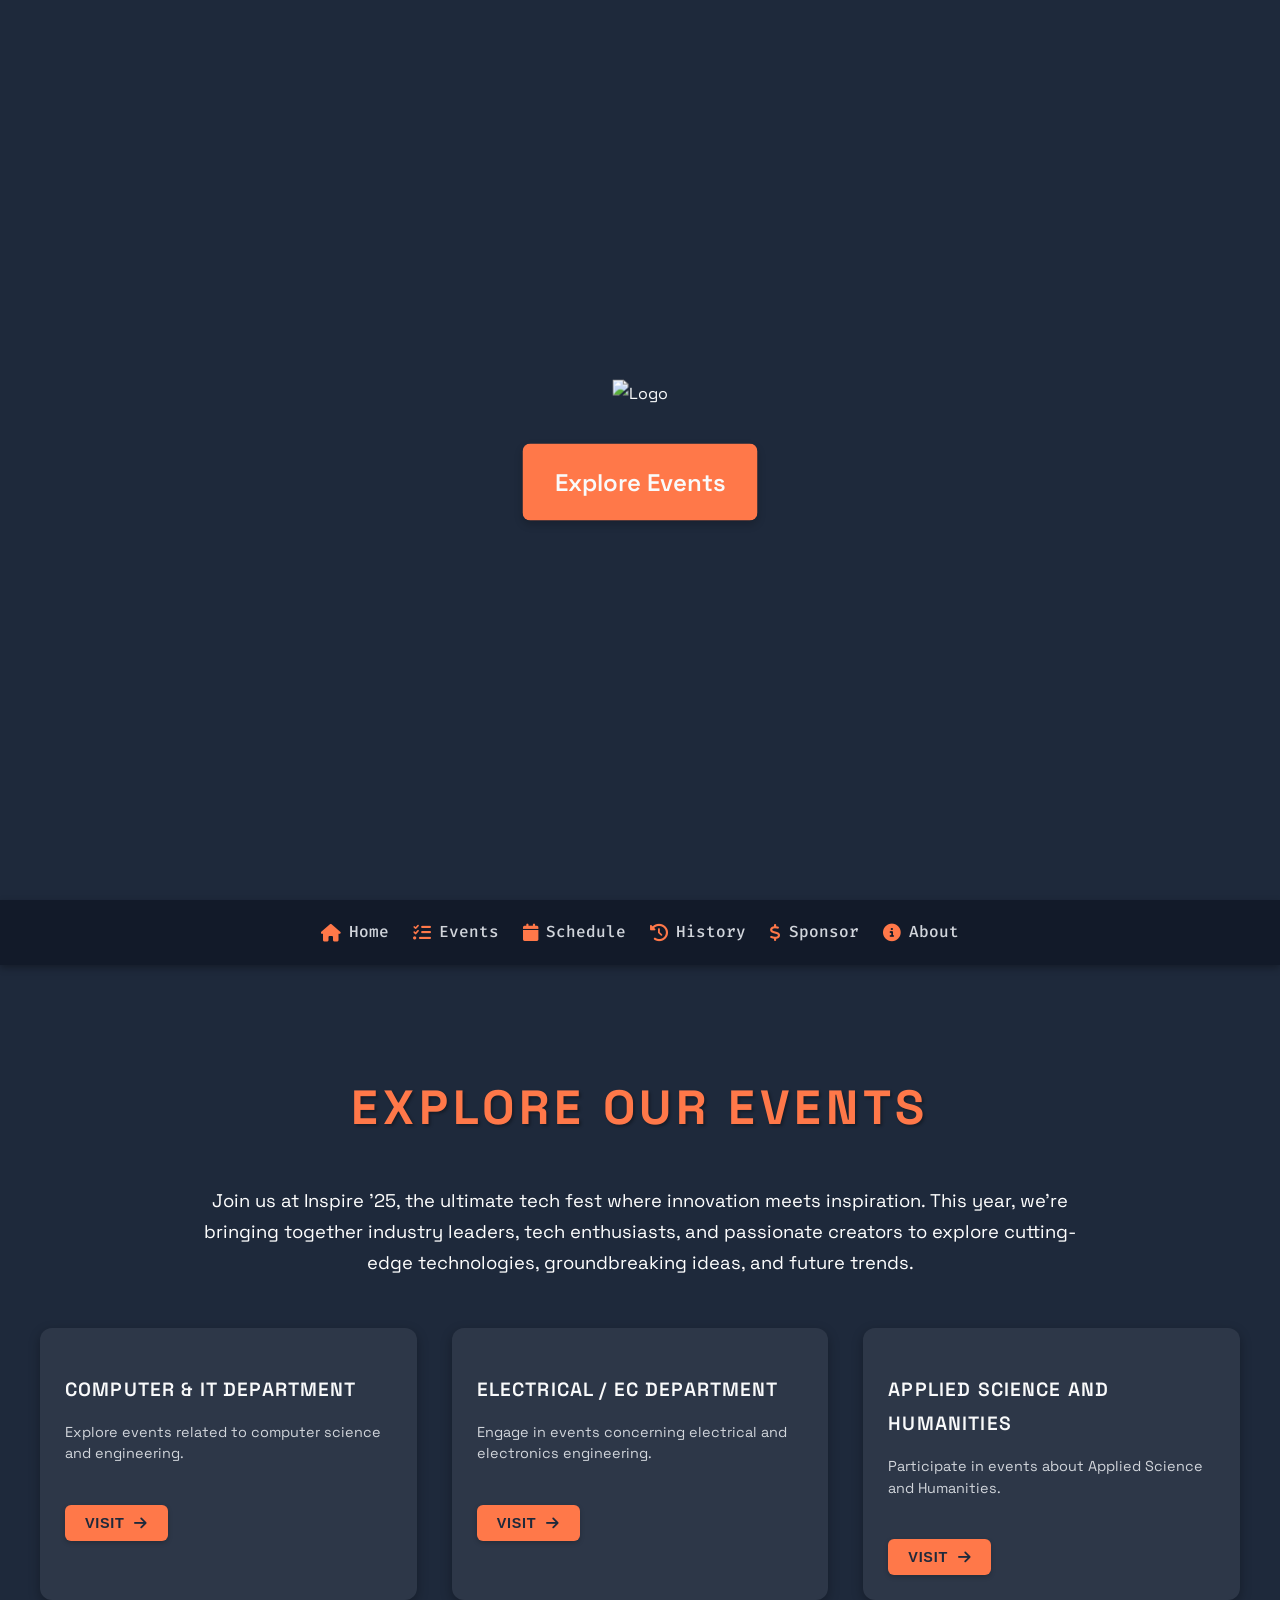
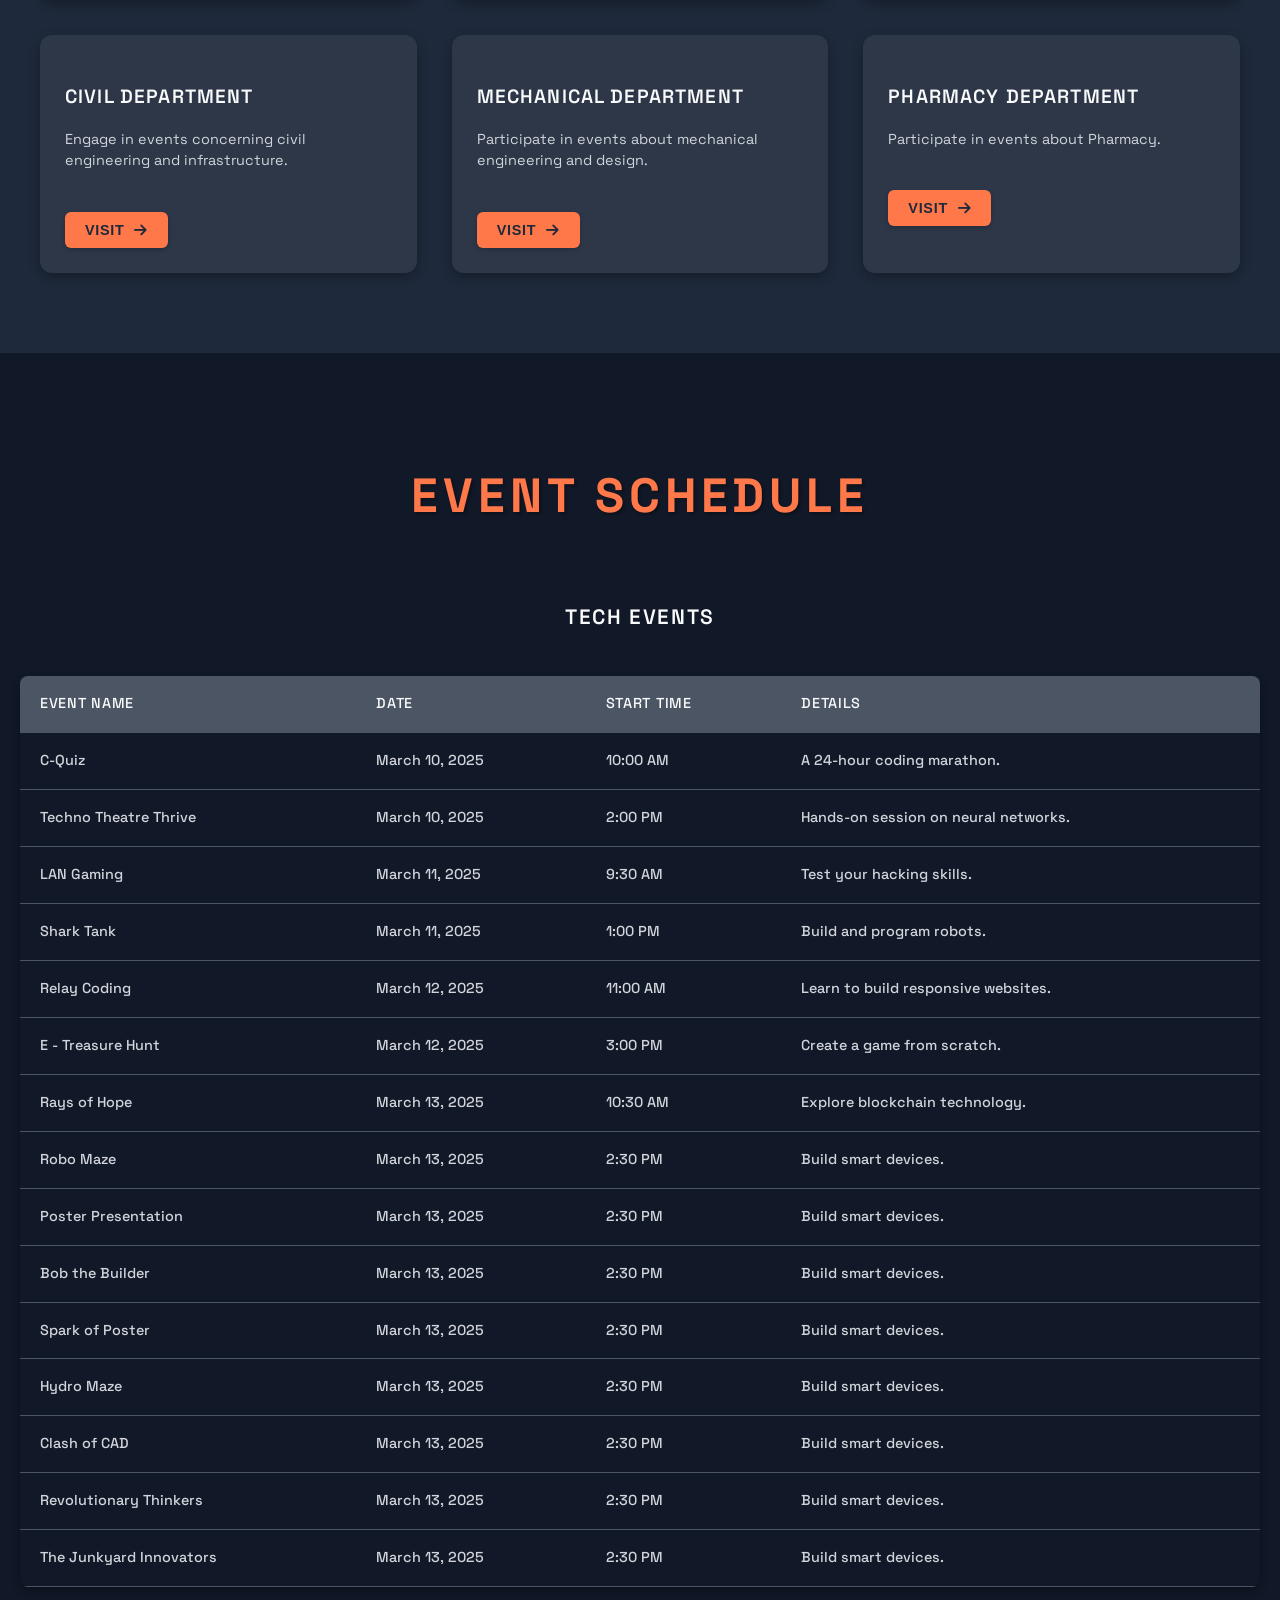
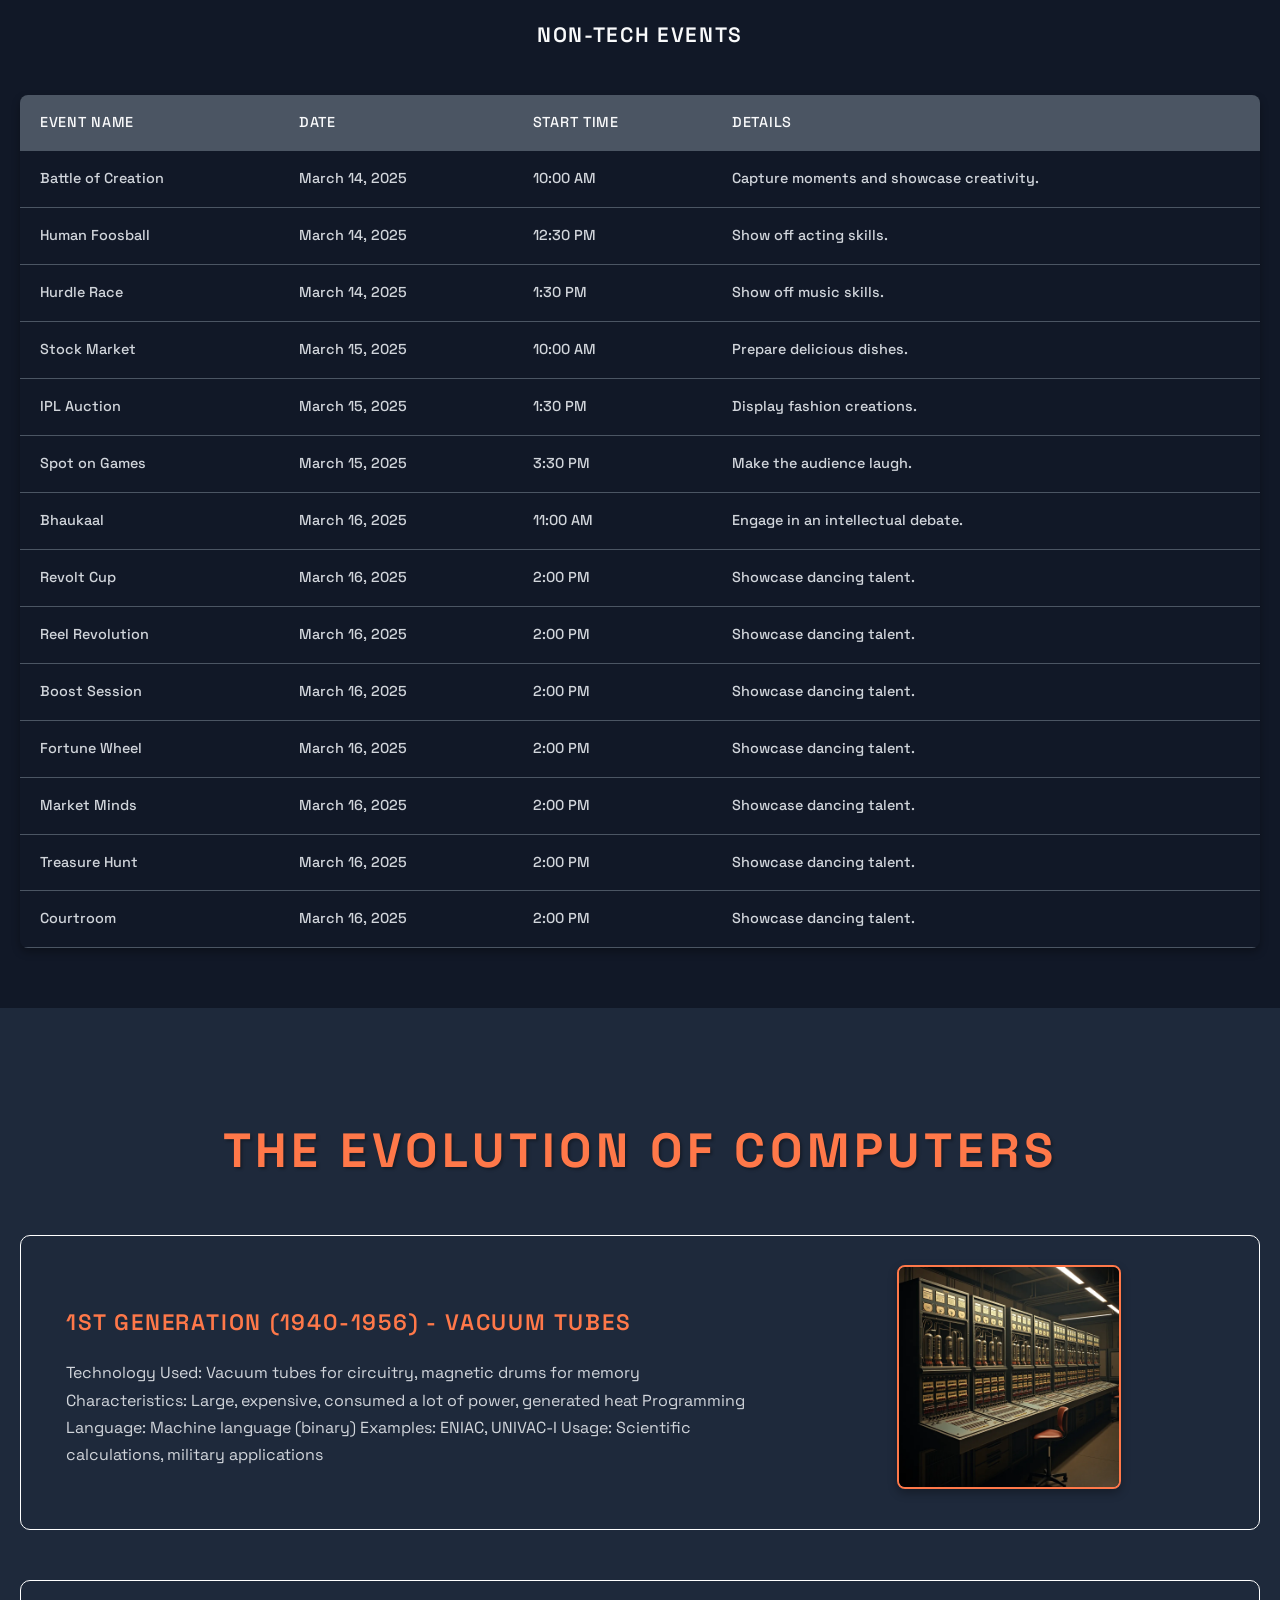
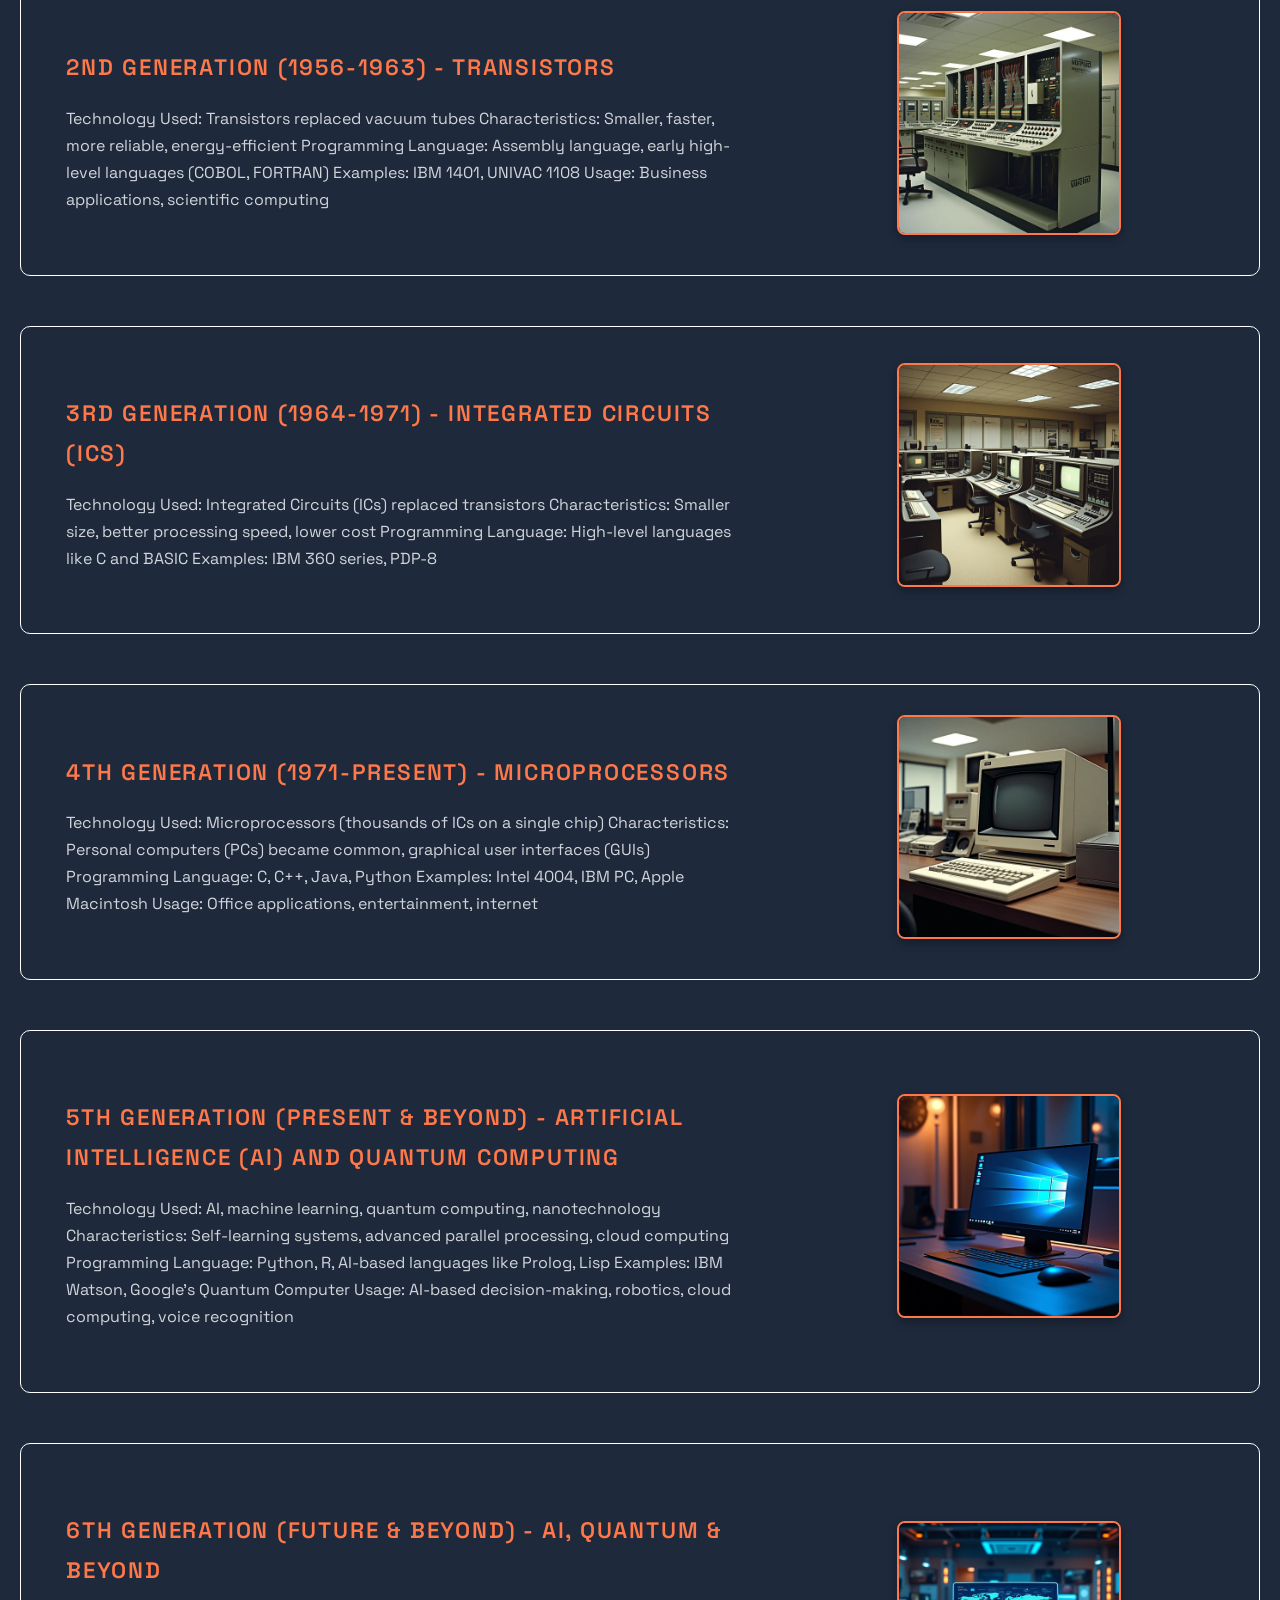
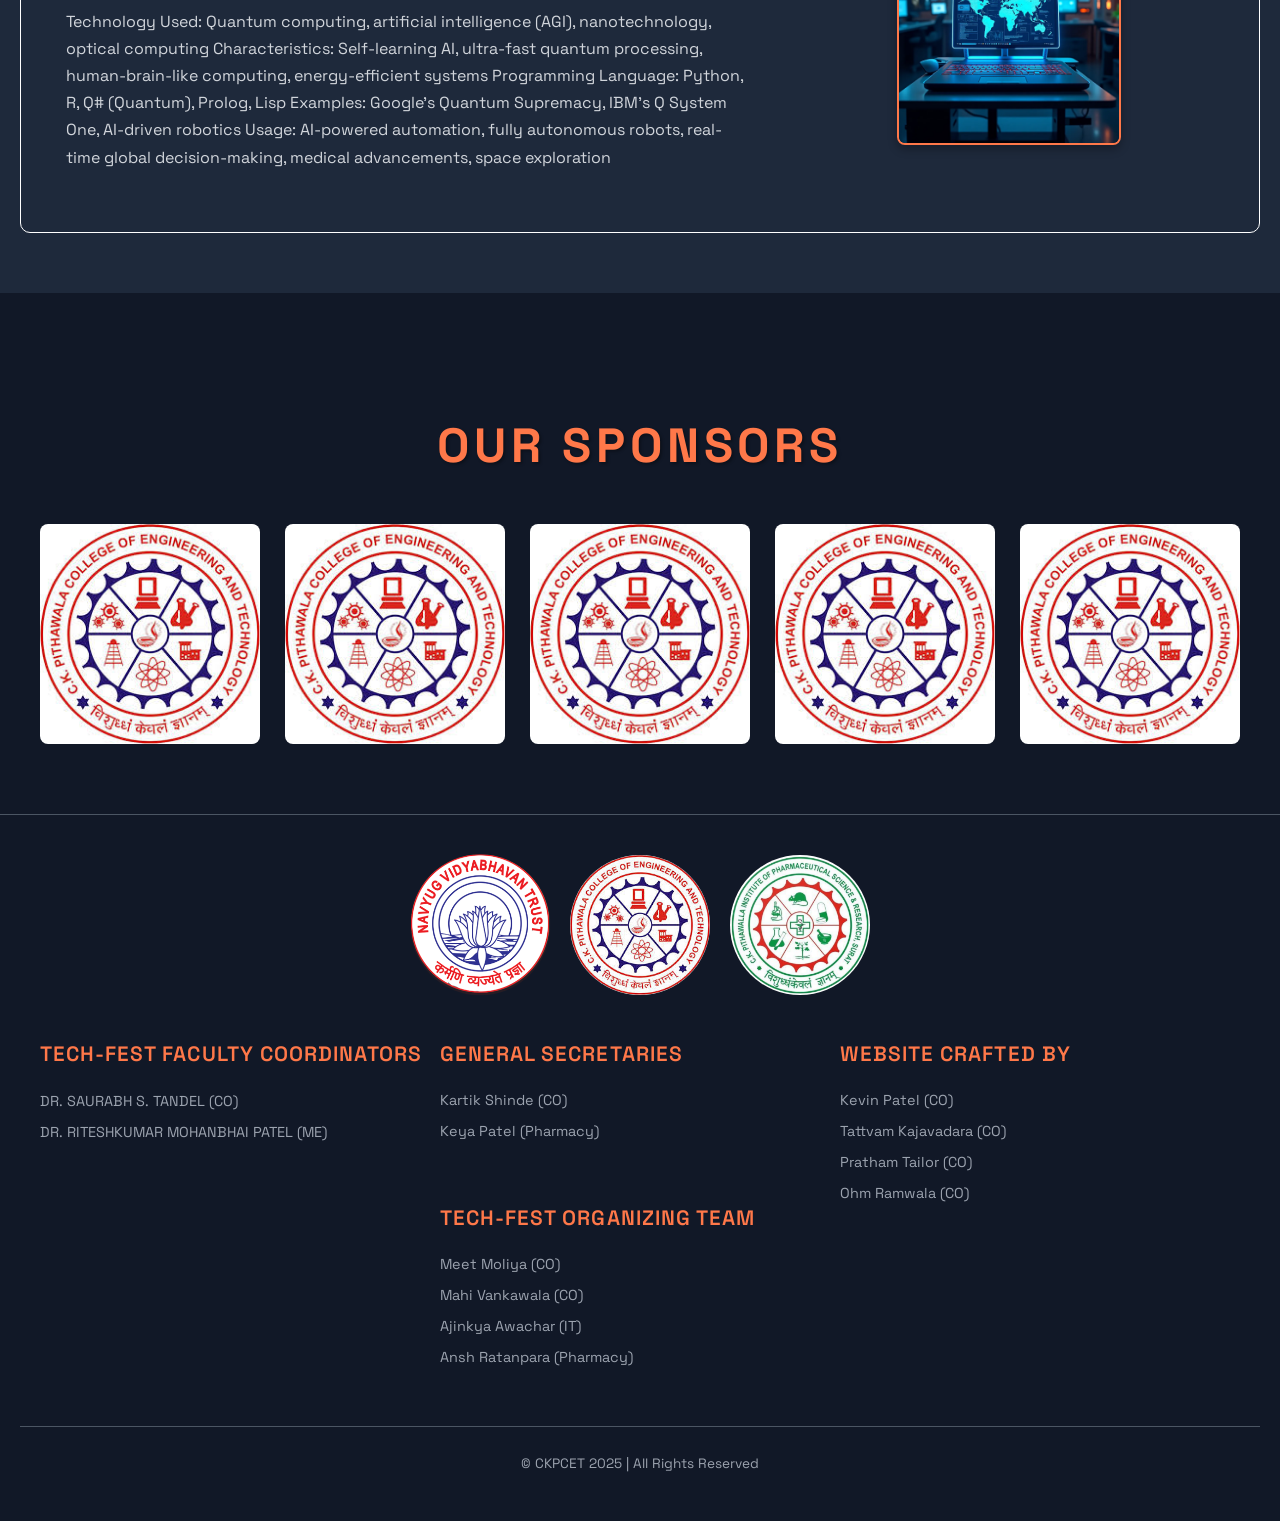
==== commit 32130556: "Update index.html" ====
--- a/inspire-2k25-main_c6kieb/index.html
+++ b/inspire-2k25-main_c6kieb/index.html
@@ -218,7 +218,7 @@
         </div>
         <div class="event-card" data-department="mechanical" data-event-type="non-tech">
           <h3>Mechanical - Non-Tech Events</h3>
-          <p>Explore tech events by Mechanical Department.</p>
+          <p>Explore non-tech events by Mechanical Department.</p>
           <button class="visit-button"
             onclick="showEvents('mechanical', 'non-tech'); event.stopPropagation();">
             Visit <i class="fas fa-arrow-right"></i>
@@ -487,213 +487,214 @@
       </div>
     </section>
 
-    <!-- Schedule Section -->
+
     <section class="schedule-section" id="schedule">
-      <h2>Event Schedule</h2>
-
-      <!-- Tech Events Schedule -->
-      <h3>Tech Events</h3>
-      <table class="schedule-table">
-        <thead>
-          <tr>
-            <th>Event Name</th>
-            <th>Date</th>
-            <th>Start Time</th>
-            <th>Details</th>
-          </tr>
-        </thead>
-        <tbody>
-          <tr>
-            <td>C-Quiz</td>
-            <td>March 10, 2025</td>
-            <td>10:00 AM</td>
-            <td>A 24-hour coding marathon.</td>
-          </tr>
-          <tr>
-            <td>Techno Theatre Thrive</td>
-            <td>March 10, 2025</td>
-            <td>2:00 PM</td>
-            <td>Hands-on session on neural networks.</td>
-          </tr>
-          <tr>
-            <td>LAN Gaming</td>
-            <td>March 11, 2025</td>
-            <td>9:30 AM</td>
-            <td>Test your hacking skills.</td>
-          </tr>
-          <tr>
-            <td>Shark Tank</td>
-            <td>March 11, 2025</td>
-            <td>1:00 PM</td>
-            <td>Build and program robots.</td>
-          </tr>
-          <tr>
-            <td>Relay Coding</td>
-            <td>March 12, 2025</td>
-            <td>11:00 AM</td>
-            <td>Learn to build responsive websites.</td>
-          </tr>
-          <tr>
-            <td>E - Treasure Hunt</td>
-            <td>March 12, 2025</td>
-            <td>3:00 PM</td>
-            <td>Create a game from scratch.</td>
-          </tr>
-          <tr>
-            <td>Rays of Hope</td>
-            <td>March 13, 2025</td>
-            <td>10:30 AM</td>
-            <td>Explore blockchain technology.</td>
-          </tr>
-          <tr>
-            <td>Robo Maze</td>
-            <td>March 13, 2025</td>
-            <td>2:30 PM</td>
-            <td>Build smart devices.</td>
-          </tr>
-          <tr>
-            <td>Poster Presentation</td>
-            <td>March 13, 2025</td>
-            <td>2:30 PM</td>
-            <td>Build smart devices.</td>
-          </tr>
-          <tr>
-            <td>Bob the Builder</td>
-            <td>March 13, 2025</td>
-            <td>2:30 PM</td>
-            <td>Build smart devices.</td>
-          </tr>
-          <tr>
-            <td>Spark of Poster</td>
-            <td>March 13, 2:30 PM</td>
-            <td>Build smart devices.</td>
-          </tr>
-          <tr>
-            <td>Hydro Maze</td>
-            <td>March 13, 2025</td>
-            <td>2:30 PM</td>
-            <td>Build smart devices.</td>
-          </tr>
-          <tr>
-            <td>Clash of CAD</td>
-            <td>March 13, 2025</td>
-            <td>2:30 PM</td>
-            <td>Build smart devices.</td>
-          </tr>
-          <tr>
-            <td>Revolutionary Thinkers</td>
-            <td>March 13, 2025</td>
-            <td>2:30 PM</td>
-            <td>Build smart devices.</td>
-          </tr>
-          <tr>
-            <td>The Junkyard Innovators</td>
-            <td>March 13, 2025</td>
-            <td>2:30 PM</td>
-            <td>Build smart devices.</td>
-          </tr>
-        </tbody>
-      </table>
-
-      <!-- Non-Tech Events Schedule -->
-      <h3>Non-Tech Events</h3>
-      <table class="schedule-table">
-        <thead>
-          <tr>
-            <th>Event Name</th>
-            <th>Date</th>
-            <th>Start Time</th>
-            <th>Details</th>
-          </tr>
-        </thead>
-        <tbody>
-          <tr>
-            <td>Battle of Creation</td>
-            <td>March 14, 2025</td>
-            <td>10:00 AM</td>
-            <td>Capture moments and showcase creativity.</td>
-          </tr>
-          <tr>
-            <td>Human Foosball</td>
-            <td>March 14, 2025</td>
-            <td>12:30 PM</td>
-            <td>Show off acting skills.</td>
-          </tr>
-          <tr>
-            <td>Hurdle Race</td>
-            <td>March 14, 2025</td>
-            <td>1:30 PM</td>
-            <td>Show off music skills.</td>
-          </tr>
-          <tr>
-            <td>Stock Market</td>
-            <td>March 15, 2025</td>
-            <td>10:00 AM</td>
-            <td>Prepare delicious dishes.</td>
-          </tr>
-          <tr>
-            <td>IPL Auction</td>
-            <td>March 15, 2025</td>
-            <td>1:30 PM</td>
-            <td>Display fashion creations.</td>
-          </tr>
-          <tr>
-            <td>Spot on Games</td>
-            <td>March 15, 2025</td>
-            <td>3:30 PM</td>
-            <td>Make the audience laugh.</td>
-          </tr>
-          <tr>
-            <td>Bhaukaal</td>
-            <td>March 16, 2025</td>
-            <td>11:00 AM</td>
-            <td>Engage in an intellectual debate.</td>
-          </tr>
-          <tr>
-            <td>Revolt Cup</td>
-            <td>March 16, 2025</td>
-            <td>2:00 PM</td>
-            <td>Showcase dancing talent.</td>
-          </tr>
-          <tr>
-            <td>Reel Revolution</td>
-            <td>March 16, 2025</td>
-            <td>2:00 PM</td>
-            <td>Showcase dancing talent.</td>
-          </tr>
-          <tr>
-            <td>Boost Session</td>
-            <td>March 16, 2025</td>
-            <td>2:00 PM</td>
-            <td>Showcase dancing talent.</td>
-          </tr>
-          <tr>
-            <td>Fortune Wheel</td>
-            <td>March 16, 2025</td>
-            <td>2:00 PM</td>
-            <td>Showcase dancing talent.</td>
-          </tr>
-          <tr>
-            <td>Market Minds</td>
-            <td>March 16, 2025</td>
-            <td>2:00 PM</td>
-            <td>Showcase dancing talent.</td>
-          </tr>
-          <tr>
-            <td>Treasure Hunt</td>
-            <td>March 16, 2025</td>
-            <td>2:00 PM</td>
-            <td>Showcase dancing talent.</td>
-          </tr>
-          <tr>
-            <td>Courtroom</td>
-            <td>March 16, 2025</td>
-            <td>2:00 PM</td>
-            <td>Showcase dancing talent.</td>
-          </tr>
-        </tbody>
-      </table>
-    </section>
+            <h2>Event Schedule</h2>
+
+            <!-- Tech Events Schedule -->
+            <h3>Tech Events</h3>
+            <table class="schedule-table">
+              <thead >
+                <tr>
+                  <th>Event Name</th>
+                  <th>Date</th>
+                  <th>Start Time</th>
+                  <th>Details</th>
+                </tr>
+              </thead>
+              <tbody>
+                <tr>
+                  <td>C-Quiz</td>
+                  <td>March 10, 2025</td>
+                  <td>10:00 AM</td>
+                  <td>A 24-hour coding marathon.</td>
+                </tr>
+                <tr>
+                  <td>Techno Theatre Thrive</td>
+                  <td>March 10, 2025</td>
+                  <td>2:00 PM</td>
+                  <td>Hands-on session on neural networks.</td>
+                </tr>
+                <tr>
+                  <td>LAN Gaming</td>
+                  <td>March 11, 2025</td>
+                  <td>9:30 AM</td>
+                  <td>Test your hacking skills.</td>
+                </tr>
+                <tr>
+                  <td>Shark Tank</td>
+                  <td>March 11, 2025</td>
+                  <td>1:00 PM</td>
+                  <td>Build and program robots.</td>
+                </tr>
+                <tr>
+                  <td>Relay Coding</td>
+                  <td>March 12, 2025</td>
+                  <td>11:00 AM</td>
+                  <td>Learn to build responsive websites.</td>
+                </tr>
+                <tr>
+                  <td>E -  Treasure Hunt</td>
+                  <td>March 12, 2025</td>
+                  <td>3:00 PM</td>
+                  <td>Create a game from scratch.</td>
+                </tr>
+                <tr>
+                  <td>Rays of Hope</td>
+                  <td>March 13, 2025</td>
+                  <td>10:30 AM</td>
+                  <td>Explore blockchain technology.</td>
+                </tr>
+                <tr>
+                  <td>Robo Maze</td>
+                  <td>March 13, 2025</td>
+                  <td>2:30 PM</td>
+                  <td>Build smart devices.</td>
+                </tr>
+                <tr>
+                  <td>Poster Presentation</td>
+                  <td>March 13, 2025</td>
+                  <td>2:30 PM</td>
+                  <td>Build smart devices.</td>
+                </tr>
+                <tr>
+                  <td>Bob the Builder</td>
+                  <td>March 13, 2025</td>
+                  <td>2:30 PM</td>
+                  <td>Build smart devices.</td>
+                </tr>
+                <tr>
+                  <td>Spark of Poster</td>
+                  <td>March 13, 2025</td>
+                  <td>2:30 PM</td>
+                  <td>Build smart devices.</td>
+                </tr>
+                <tr>
+                  <td>Hydro Maze</td>
+                  <td>March 13, 2025</td>
+                  <td>2:30 PM</td>
+                  <td>Build smart devices.</td>
+                </tr>
+                <tr>
+                  <td>Clash of CAD</td>
+                  <td>March 13, 2025</td>
+                  <td>2:30 PM</td>
+                  <td>Build smart devices.</td>
+                </tr>
+                <tr>
+                  <td>Revolutionary Thinkers</td>
+                  <td>March 13, 2025</td>
+                  <td>2:30 PM</td>
+                  <td>Build smart devices.</td>
+                </tr>
+                <tr>
+                  <td>The Junkyard Innovators</td>
+                  <td>March 13, 2025</td>
+                  <td>2:30 PM</td>
+                  <td>Build smart devices.</td>
+                </tr>
+              </tbody>
+            </table>
+
+            <!-- Non-Tech Events Schedule -->
+            <h3>Non-Tech Events</h3>
+            <table class="schedule-table">
+              <thead>
+                <tr>
+                  <th>Event Name</th>
+                  <th>Date</th>
+                  <th>Start Time</th>
+                  <th>Details</th>
+                </tr>
+              </thead>
+              <tbody>
+                <tr>
+                  <td>Battle of Creation</td>
+                  <td>March 14, 2025</td>
+                  <td>10:00 AM</td>
+                  <td>Capture moments and showcase creativity.</td>
+                </tr>
+                <tr>
+                  <td>Human Foosball</td>
+                  <td>March 14, 2025</td>
+                  <td>12:30 PM</td>
+                  <td>Show off acting skills.</td>
+                </tr>
+                <tr>
+                  <td>Hurdle Race</td>
+                  <td>March 14, 2025</td>
+                  <td>1:30 PM</td>
+                  <td>Show off music skills.</td>
+                </tr>
+                <tr>
+                  <td>Stock Market</td>
+                  <td>March 15, 2025</td>
+                  <td>10:00 AM</td>
+                  <td>Prepare delicious dishes.</td>
+                </tr>
+                <tr>
+                  <td>IPL Auction</td>
+                  <td>March 15, 2025</td>
+                  <td>1:30 PM</td>
+                  <td>Display fashion creations.</td>
+                </tr>
+                <tr>
+                  <td>Spot on Games</td>
+                  <td>March 15, 2025</td>
+                  <td>3:30 PM</td>
+                  <td>Make the audience laugh.</td>
+                </tr>
+                <tr>
+                  <td>Bhaukaal</td>
+                  <td>March 16, 2025</td>
+                  <td>11:00 AM</td>
+                  <td>Engage in an intellectual debate.</td>
+                </tr>
+                <tr>
+                  <td>Revolt Cup</td>
+                  <td>March 16, 2025</td>
+                  <td>2:00 PM</td>
+                  <td>Showcase dancing talent.</td>
+                </tr>
+                <tr>
+                  <td>Reel Revolution</td>
+                  <td>March 16, 2025</td>
+                  <td>2:00 PM</td>
+                  <td>Showcase dancing talent.</td>
+                </tr>
+                <tr>
+                  <td>Boost Session</td>
+                  <td>March 16, 2025</td>
+                  <td>2:00 PM</td>
+                  <td>Showcase dancing talent.</td>
+                </tr>
+                <tr>
+                  <td>Fortune Wheel</td>
+                  <td>March 16, 2025</td>
+                  <td>2:00 PM</td>
+                  <td>Showcase dancing talent.</td>
+                </tr>
+                <tr>
+                  <td>Market Minds</td>
+                  <td>March 16, 2025</td>
+                  <td>2:00 PM</td>
+                  <td>Showcase dancing talent.</td>
+                </tr>
+                <tr>
+                  <td>Treasure Hunt</td>
+                  <td>March 16, 2025</td>
+                  <td>2:00 PM</td>
+                  <td>Showcase dancing talent.</td>
+                </tr>
+                <tr>
+                  <td>Courtroom</td>
+                  <td>March 16, 2025</td>
+                  <td>2:00 PM</td>
+                  <td>Showcase dancing talent.</td>
+                </tr>
+              </tbody>
+            </table>
+          </section>
 
     <!-- History Section -->
     <section id="history" class="history-section">
@@ -859,7 +860,9 @@
             <p><a href="https://www.instagram.com/keya_311?igsh=M3d5eHMwNzZtdDRq">Keya Patel (Pharmacy)</a></p>
             <br>
 
-            <h3>Tech-Fest Organizing Team</h3>            <p><a
+            <h3>Tech-Fest Organizing Team</h3>
+
+            <p><a
                 href="https://www.linkedin.com/in/meet-moliya?utm_source=share&utm_campaign=share_via&utm_content=profile&utm_medium=android_app">Meet
                 Moliya (CO)</a></p>
             <p><a
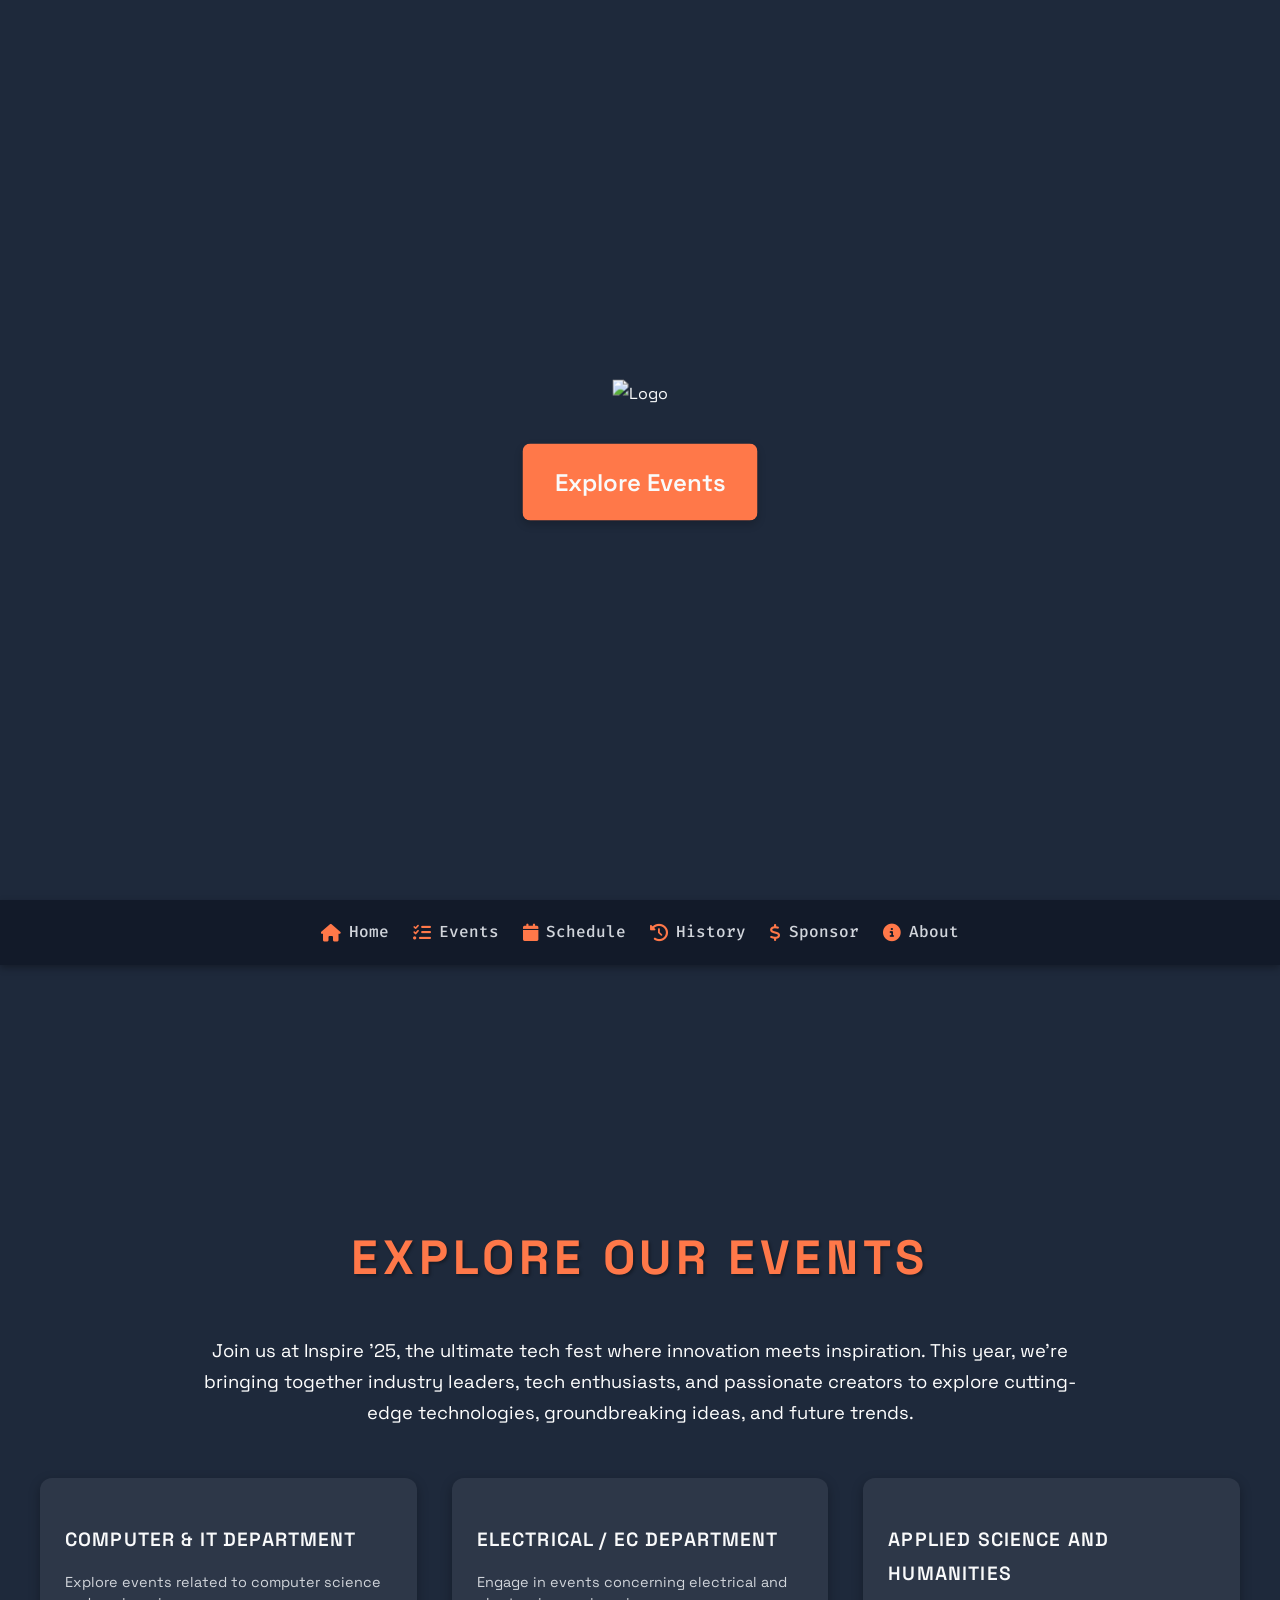
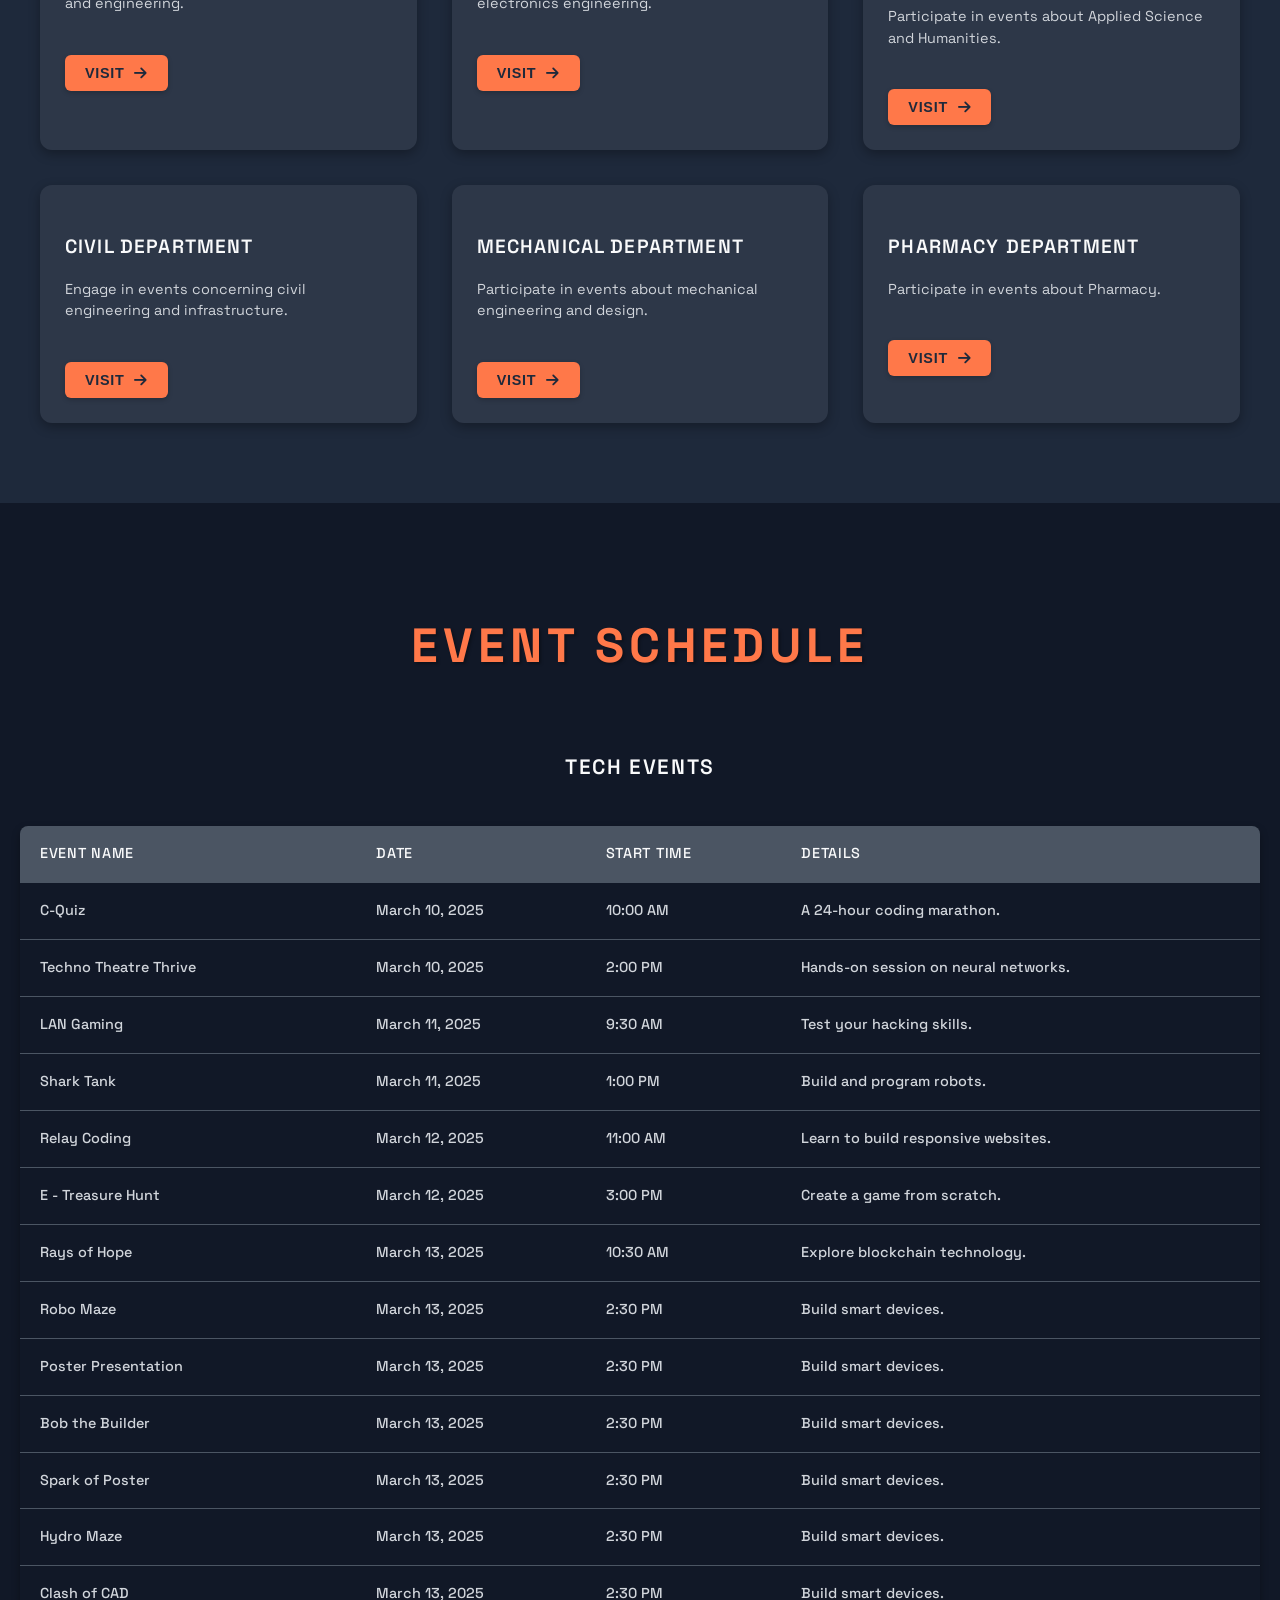
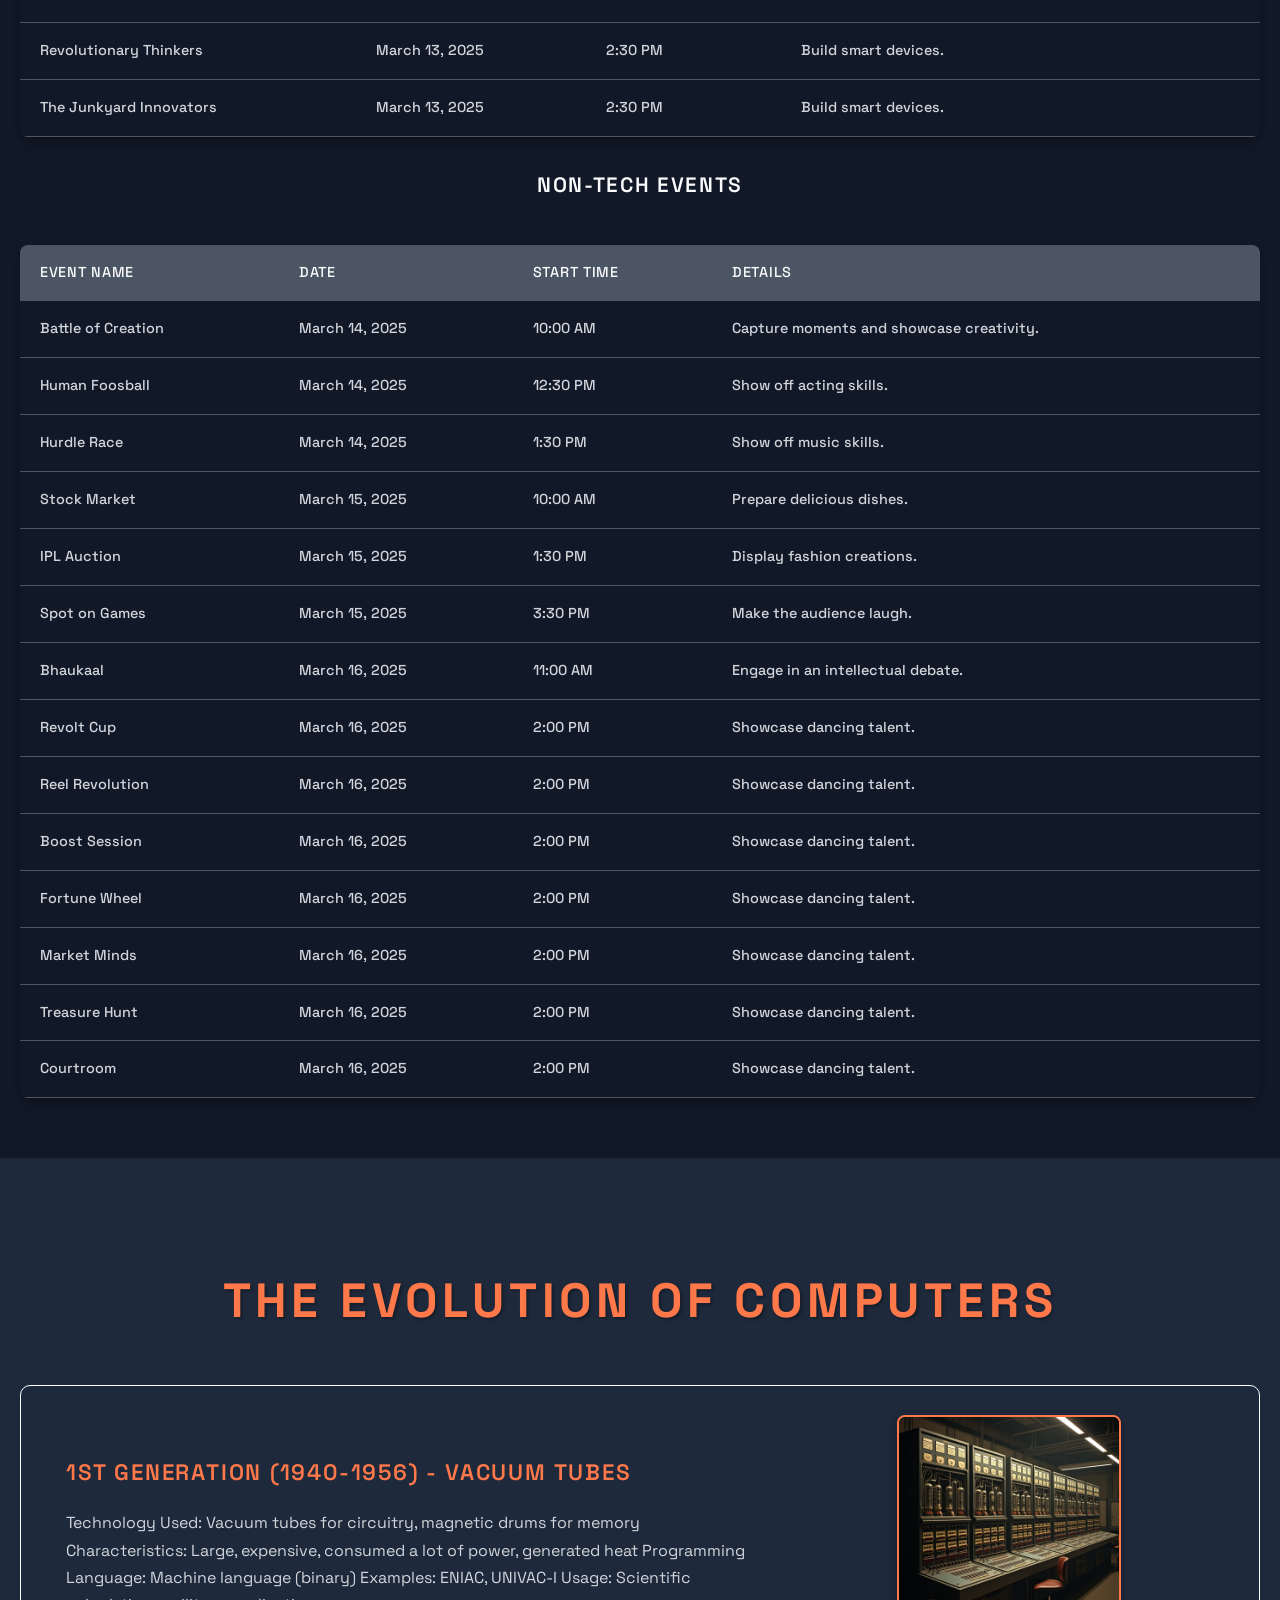
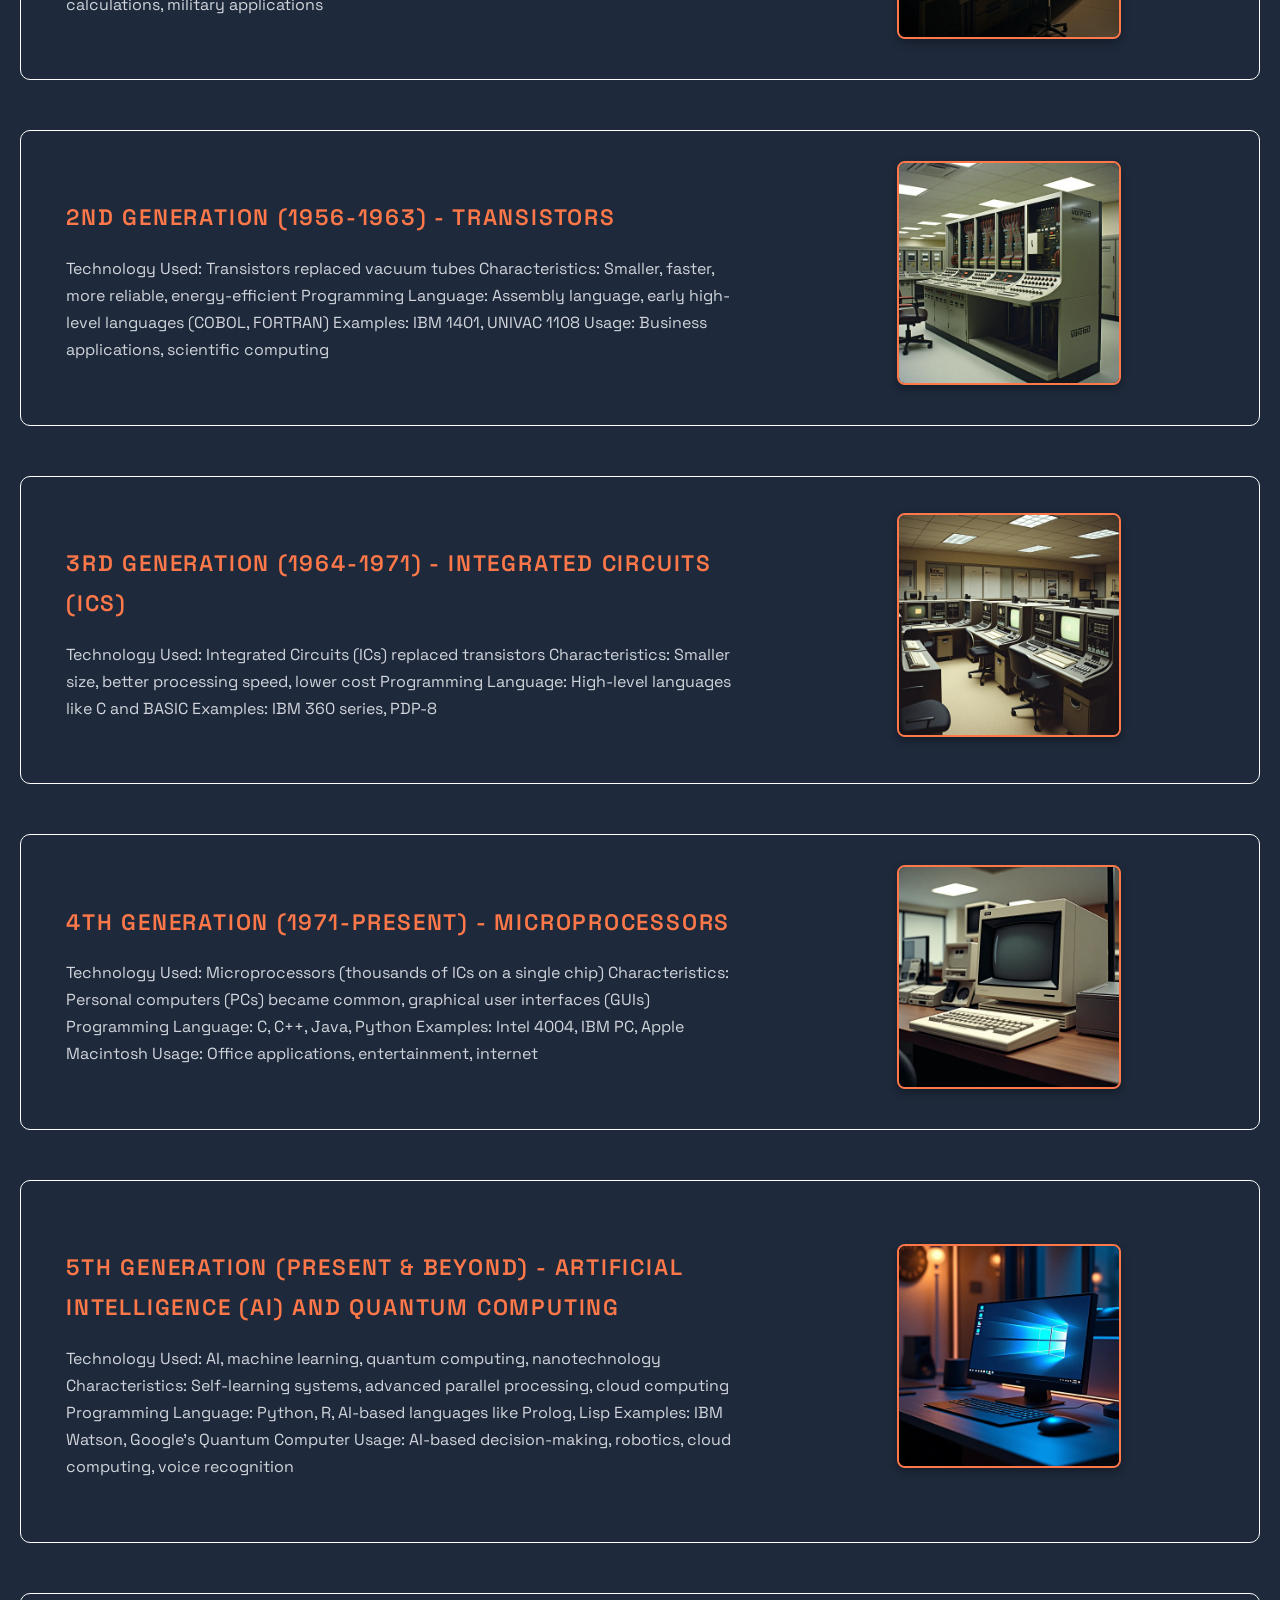
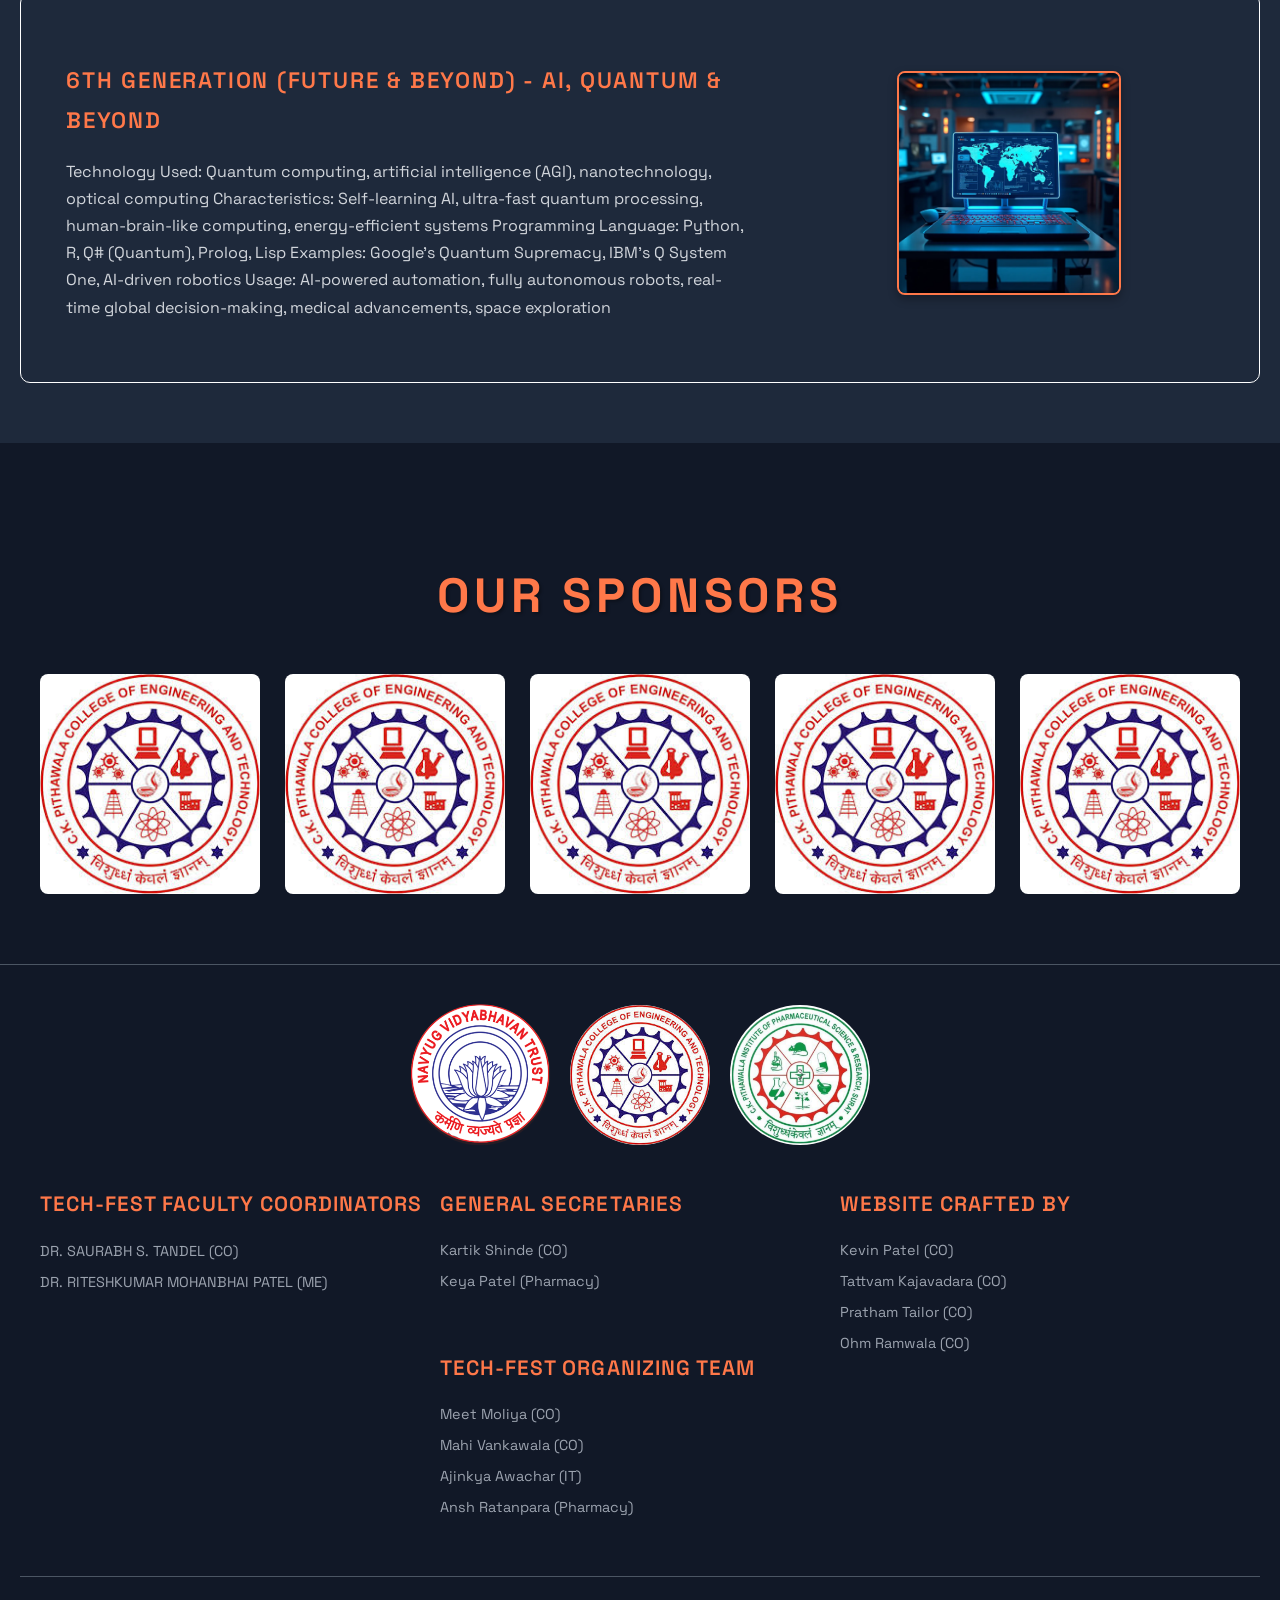
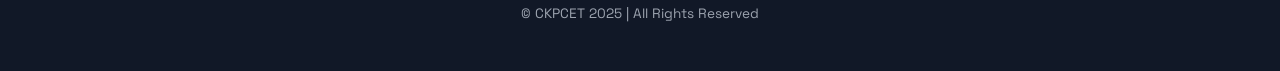
==== commit 25490317: "Update index.html" ====
--- a/inspire-2k25-main_c6kieb/index.html
+++ b/inspire-2k25-main_c6kieb/index.html
@@ -15,7 +15,7 @@
   <link href="https://fonts.googleapis.com/css2?family=Fira+Code:wght@300..700&family=Space+Grotesk:wght@300..700&display=swap"
     rel="stylesheet" />
   <link href="https://fonts.googleapis.com/css2?family=Roboto:wght@300;400;500;700&display=swap" rel="stylesheet" />
-  <script src="https://cdnjs.cloudflare.com/ajax/libs/three.js/r134/three.min.js"></script>
+  
   <script src="https://cdn.jsdelivr.net/npm/vanta@latest/dist/vanta.rings.min.js"></script>
 
 
@@ -84,13 +84,13 @@
   <!-- Main Content -->
   <div class="content">
     <!-- Events Section -->
+    
     <section class="events" id="events">
+      <canvas></canvas>
       <h2>Explore Our Events</h2>
       <p style="color:white;">
-        Join us at Inspire '25, the ultimate tech fest where innovation
-        meets inspiration. This year, we're bringing together industry
-        leaders, tech enthusiasts, and passionate creators to explore
-        cutting-edge technologies, groundbreaking ideas, and future
+        Join us at Inspire '25, the ultimate tech fest where innovation meets inspiration. This year, we're bringing together industry
+        leaders, tech enthusiasts, and passionate creators to explore cutting-edge technologies, groundbreaking ideas, and future
         trends.
       </p>
 
@@ -486,7 +486,7 @@
         </div>
       </div>
     </section>
-
+  
 
     <section class="schedule-section" id="schedule">
             <h2>Event Schedule</h2>
--- a/inspire-2k25-main_c6kieb/styles.css
+++ b/inspire-2k25-main_c6kieb/styles.css
@@ -431,7 +431,19 @@
   align-items: center;
   padding: 60px 20px; /* Increased padding */
   box-sizing: border-box;
-  background-color: #1e293b; /* Dark navy background */
+  background-color: transparent; /* Dark navy background */
+  position: relative; /* Add relative positioning */
+  overflow: hidden; /* Hide overflow content */
+}
+
+.events::before {
+  content: "";
+  position: absolute;
+  top: 0;
+  left: 0;
+  width: 100%;
+  height: 100%;
+  z-index: -1; /* Place the pseudo-element behind the content */
 }
 
 .events h2 {
@@ -826,7 +838,7 @@
 #department-boxes .event-card:hover,
 #tech-non-tech-events .event-card:hover {
   transform: translateY(-3px);
-  box-shadow: 0 6px 15px rgba(0, 0,0, 0, 0.4);
+  box-shadow: 0 6px 15px rgba(0, 0, 0, 0.4);
 }
 
 #department-boxes .event-card::before,
@@ -1099,3 +1111,19 @@
       text-align: center;
     }
 }
+
+.events {
+  position: relative;
+  overflow: hidden;
+}
+
+.events::before {
+  content: "";
+  position: absolute;
+  top: 0;
+  left: 0;
+  width: 100%;
+  height: 100%;
+  background: #1e293b;
+  z-index: -1;
+}
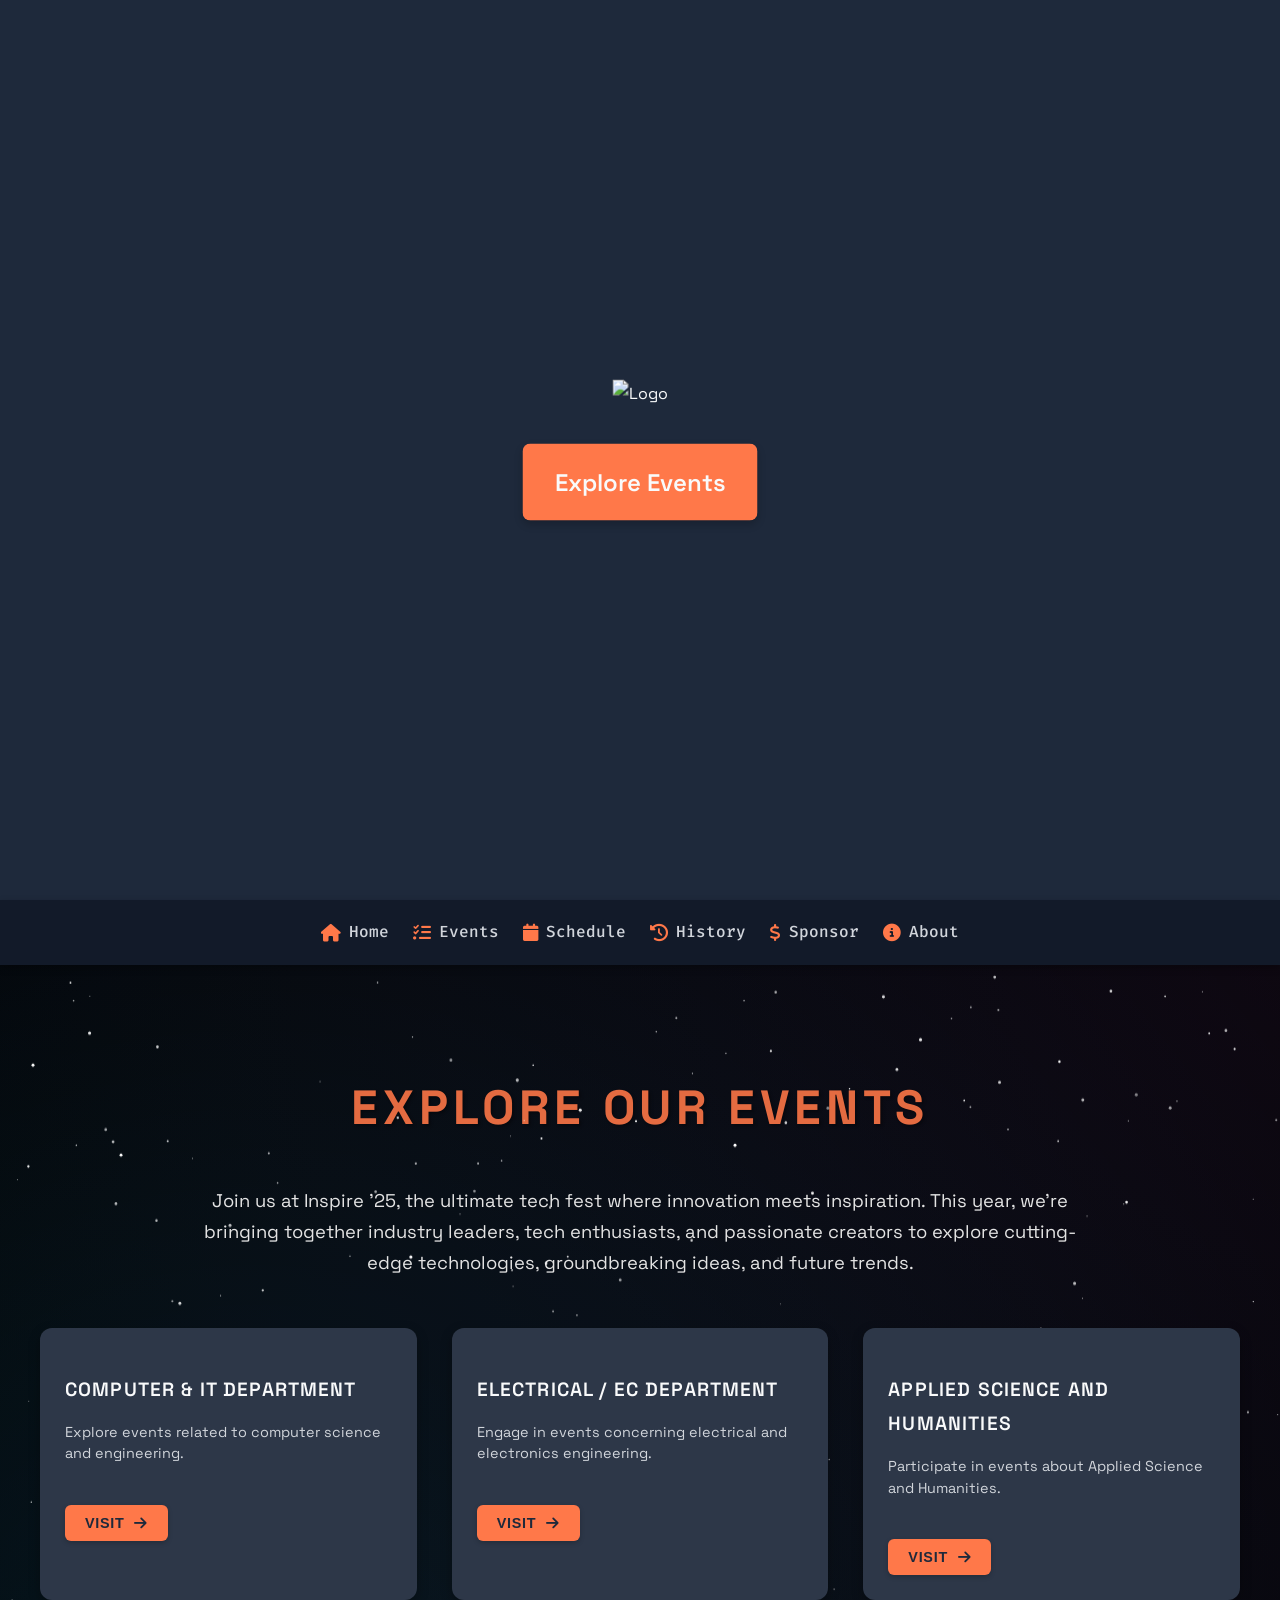
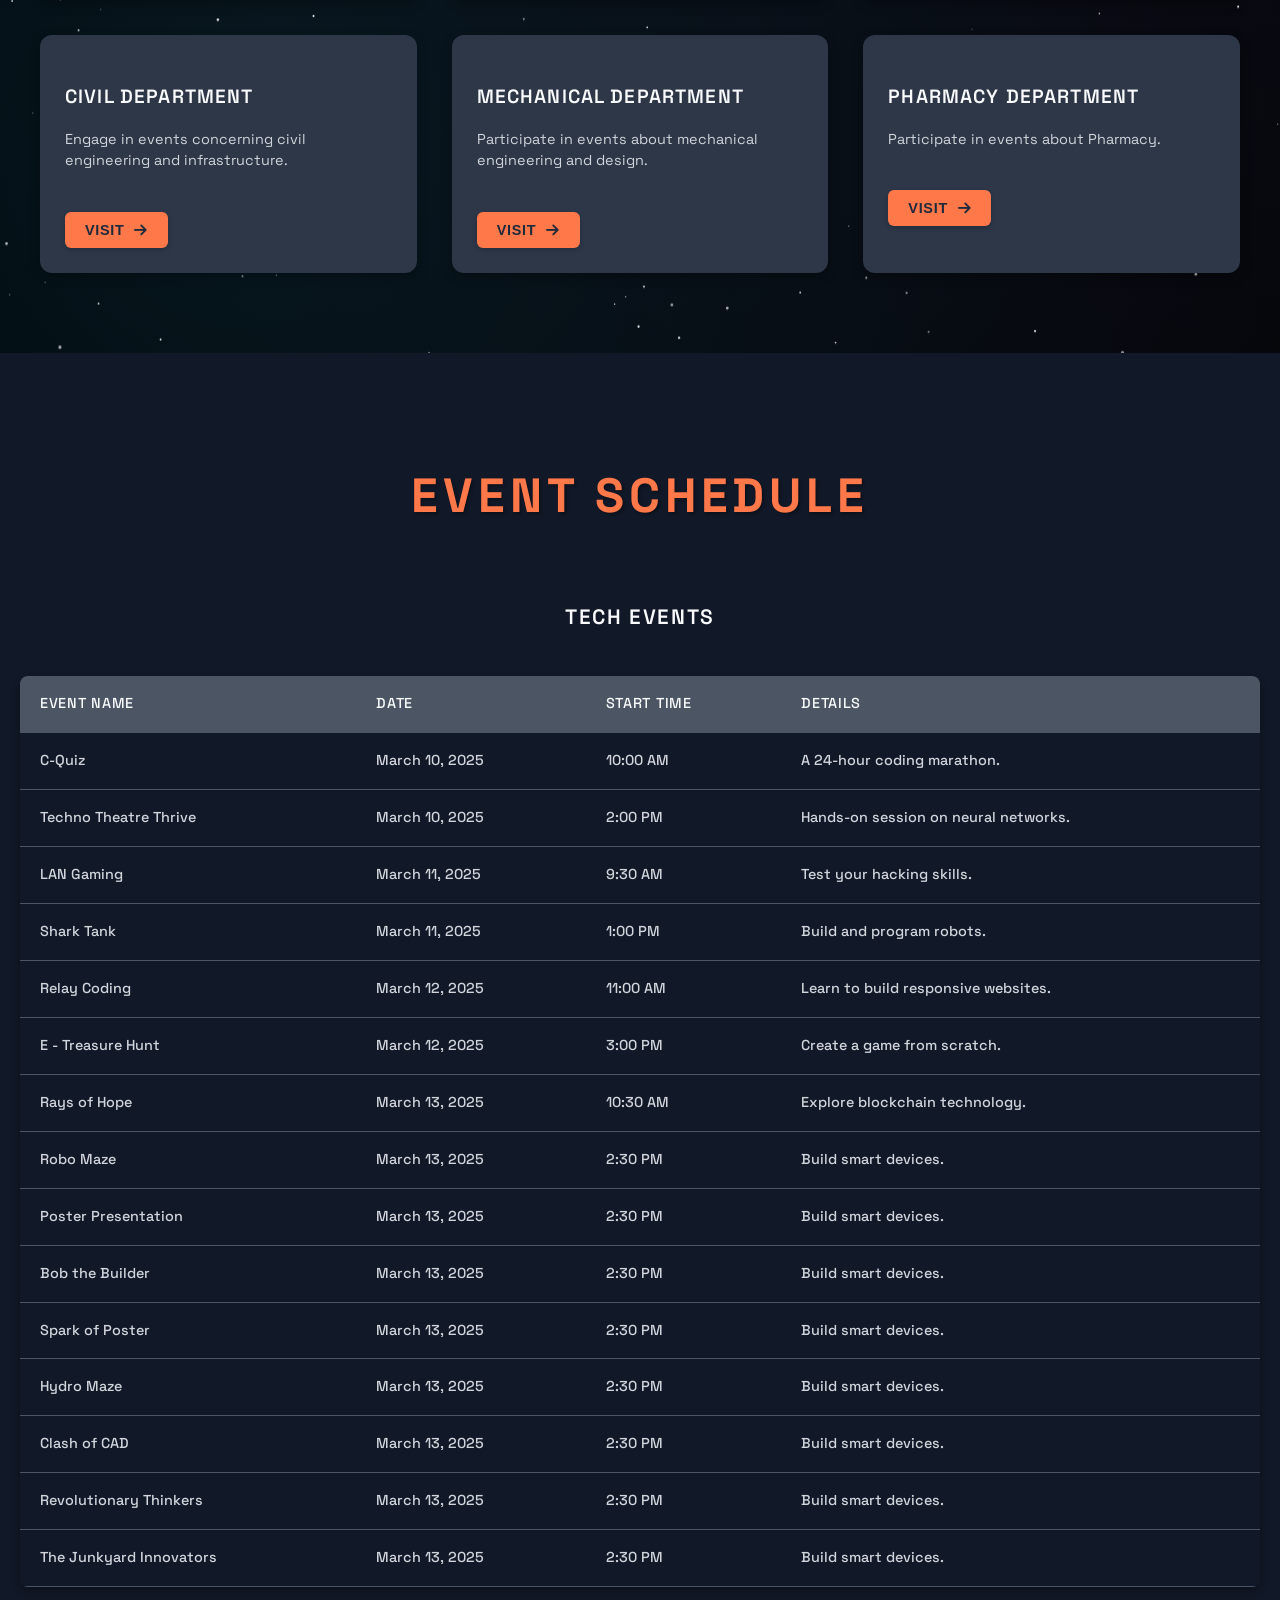
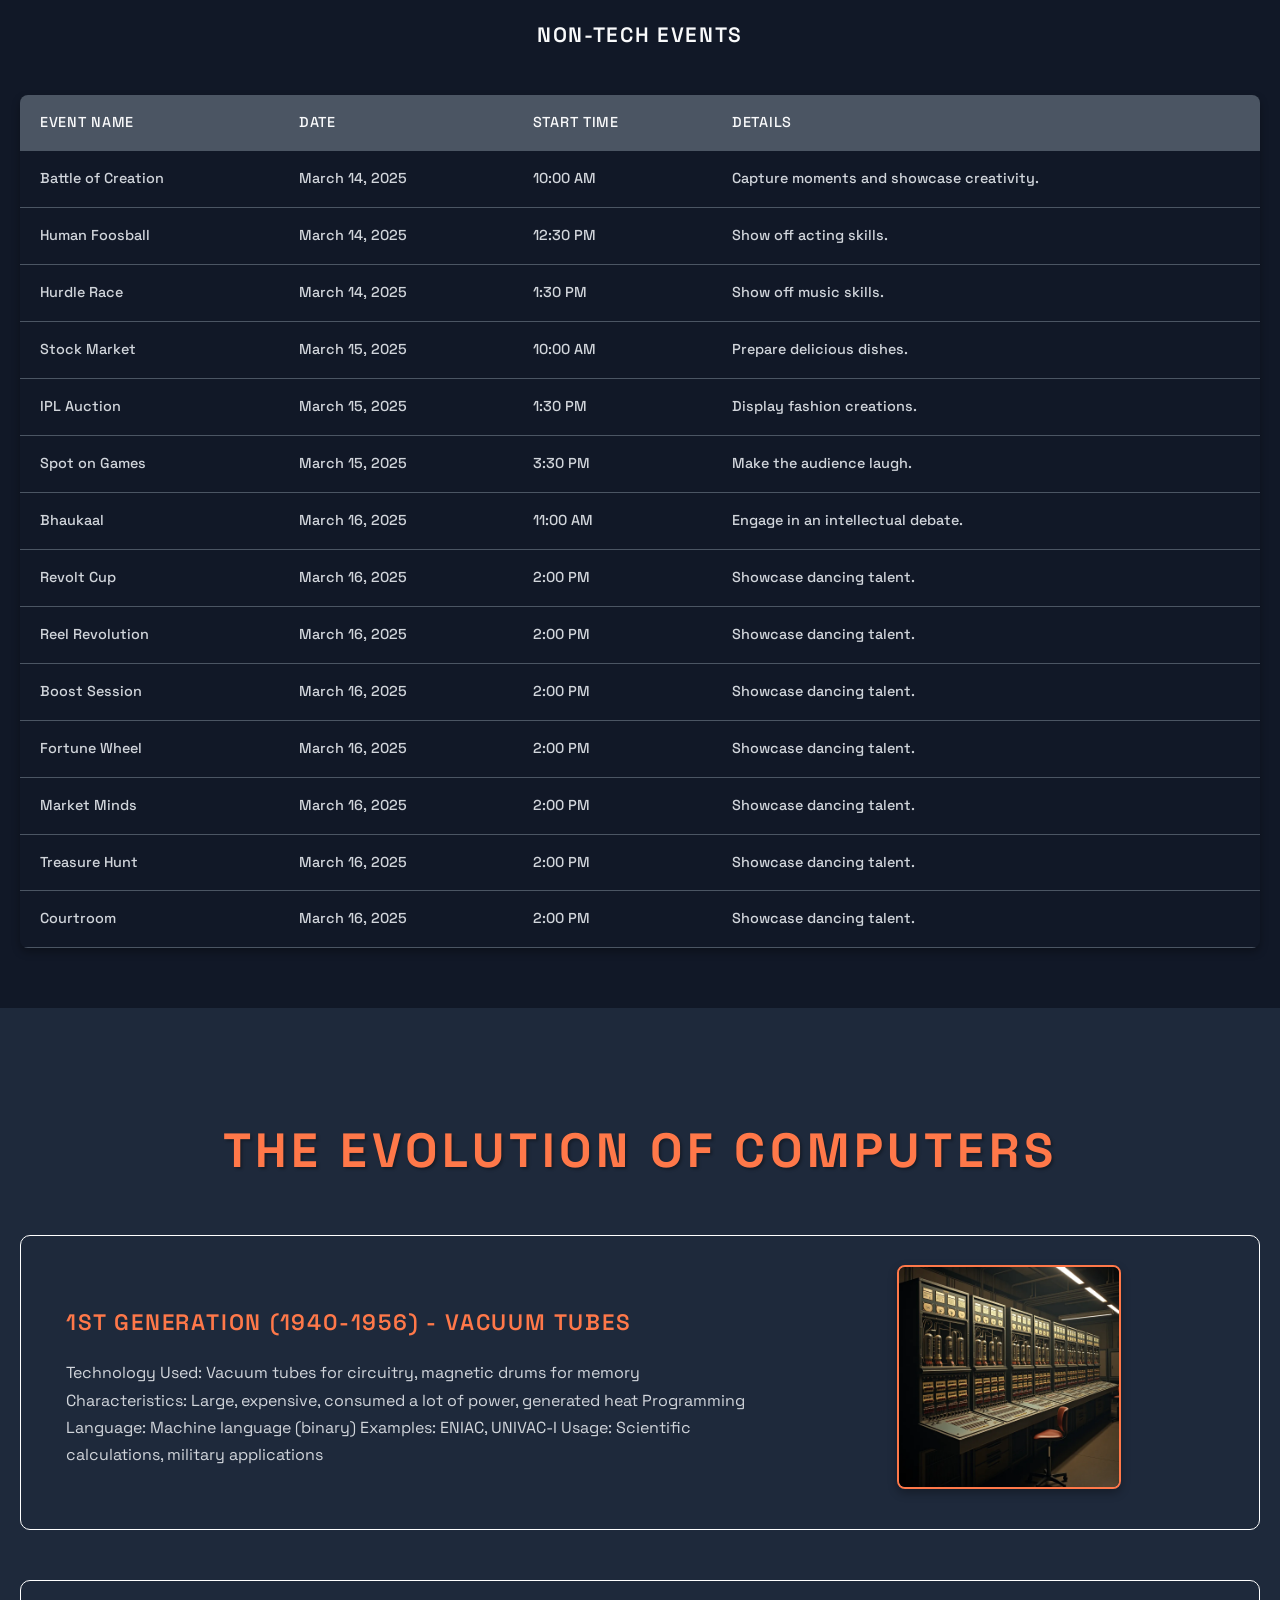
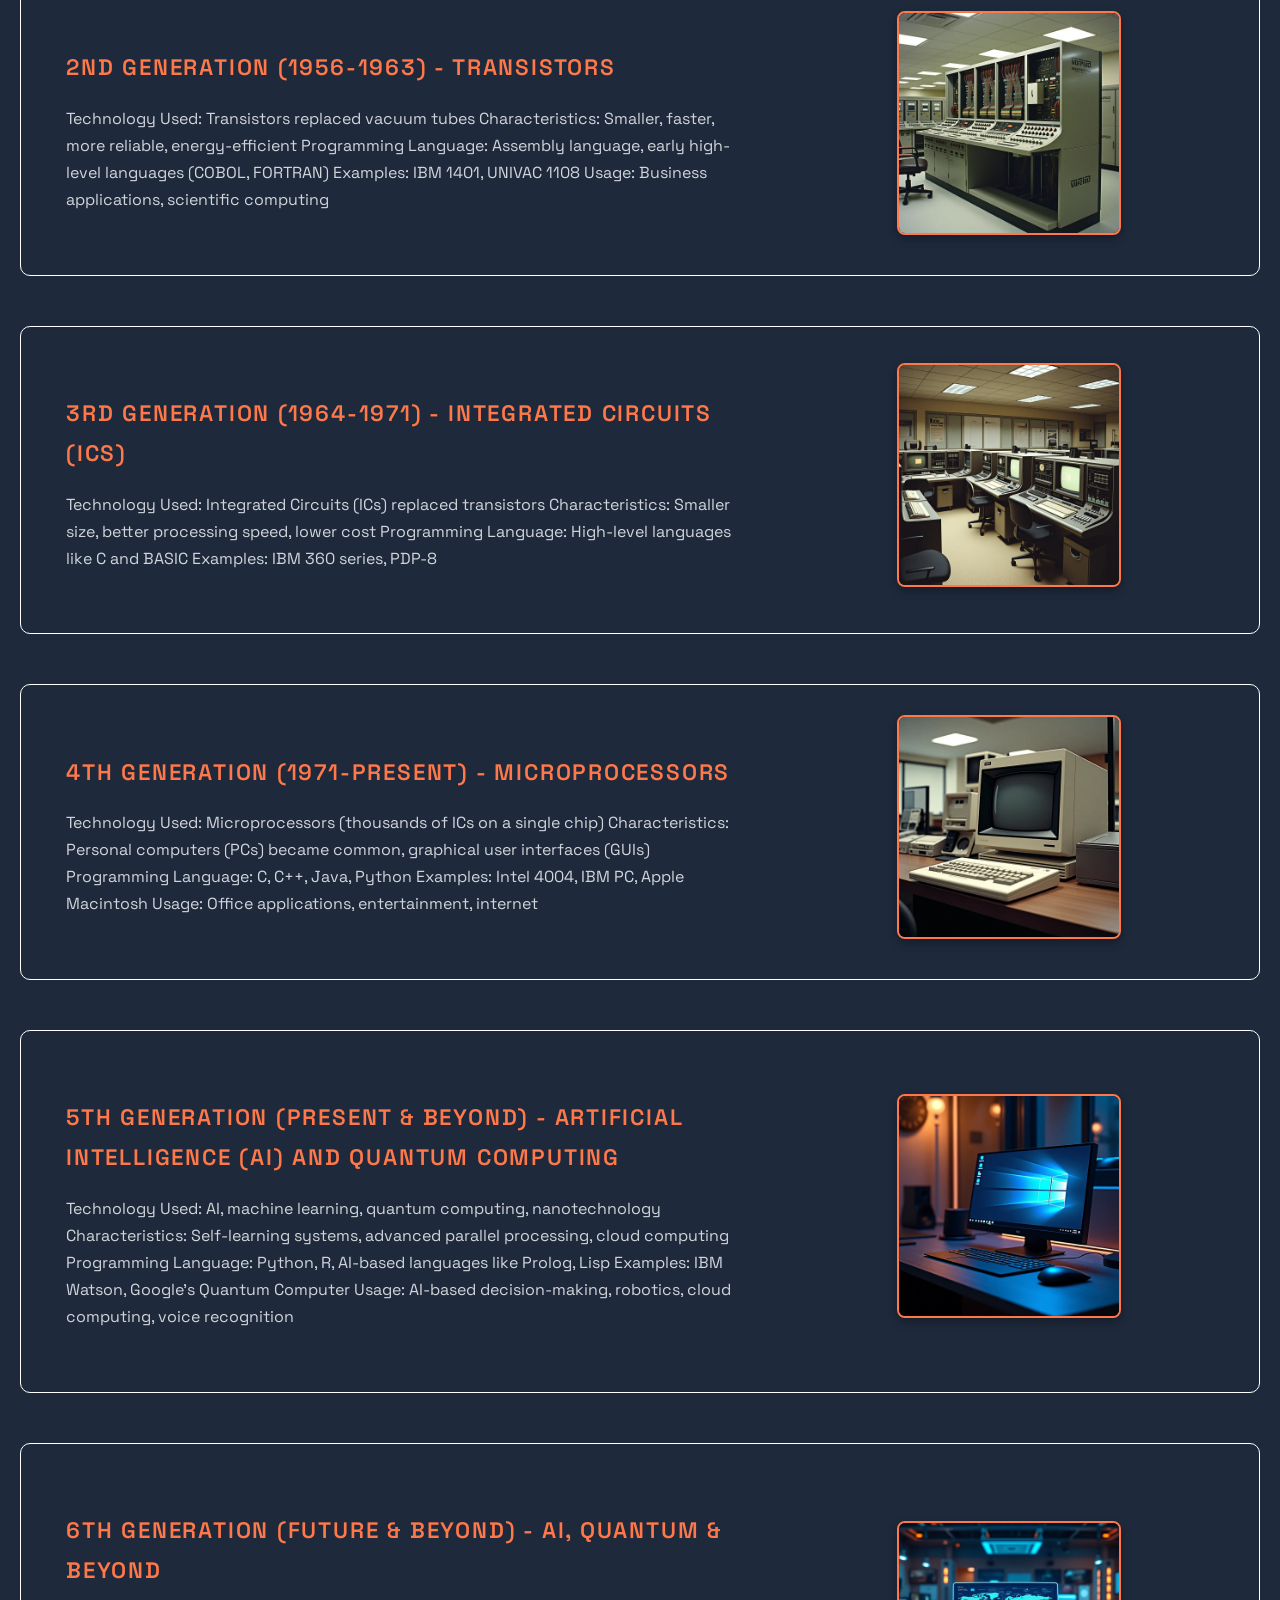
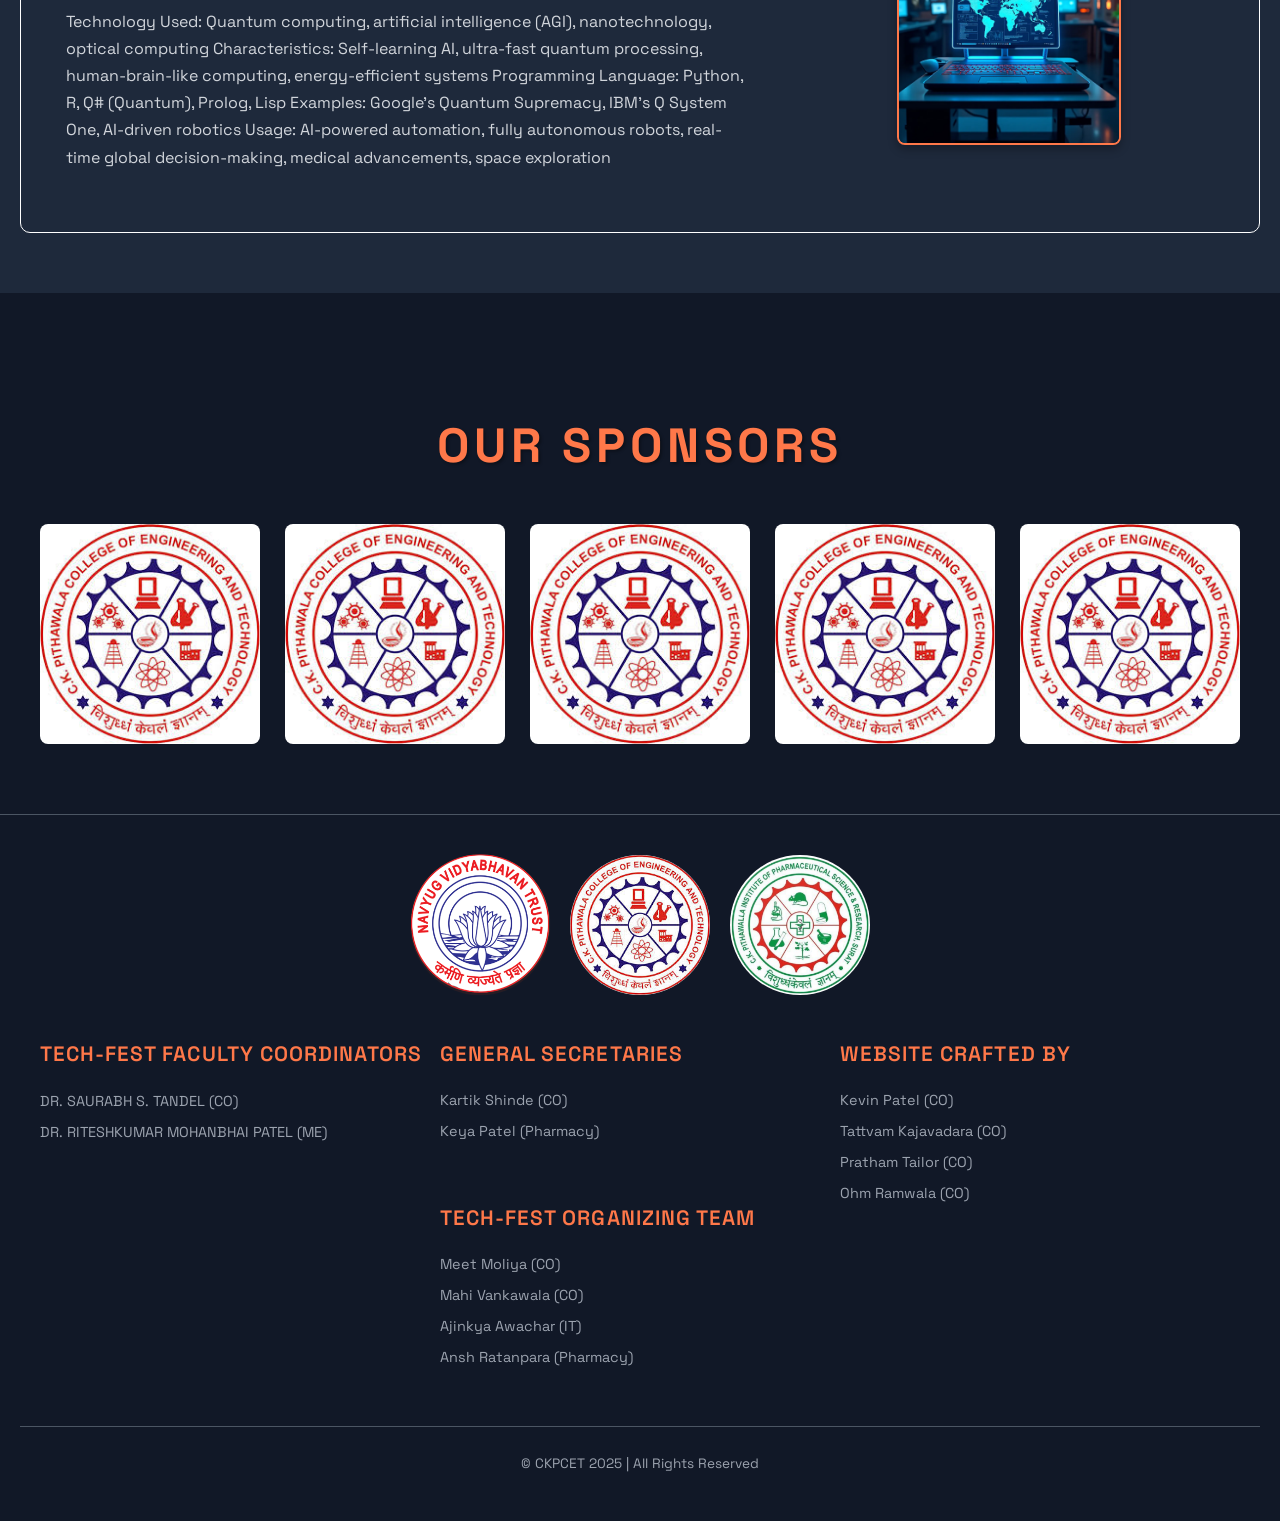
==== commit c37108e4: "Update index.html" ====
--- a/inspire-2k25-main_c6kieb/index.html
+++ b/inspire-2k25-main_c6kieb/index.html
@@ -33,7 +33,7 @@
     </div>
 
     <!-- First Video (plays continuously in loop) -->
-    <video id="first-video" autoplay muted loop class="hero-video">
+    <video id="first-video" autoplay muted loop playsinline class="hero-video">
       <source src="hero.mp4" type="video/mp4" />
       Your browser does not support the video tag.
     </video>
--- a/inspire-2k25-main_c6kieb/styles.css
+++ b/inspire-2k25-main_c6kieb/styles.css
@@ -26,6 +26,7 @@
   justify-content: center; /* Center items horizontally inside navbar_menu */
   max-width: 1200px; /* Limit navbar width */
   width: 100%; /* Take full width within max-width */
+  
 }
 
 @media (min-width: 769px) {
@@ -424,17 +425,31 @@
 
 /* Events Section */
 .events {
-  min-height: 90vh; /* Slightly reduced height */
+  position: relative;
+  min-height: 90vh;
   display: flex;
   flex-direction: column;
   justify-content: center;
   align-items: center;
-  padding: 60px 20px; /* Increased padding */
-  box-sizing: border-box;
-  background-color: transparent; /* Dark navy background */
-  position: relative; /* Add relative positioning */
-  overflow: hidden; /* Hide overflow content */
-}
+  padding: 60px 20px;
+  box-sizing: border-box;
+  background-color: #000;
+  background-image: radial-gradient(circle at top right, rgba(121, 68, 154, 0.13), transparent),
+    radial-gradient(circle at 20% 80%, rgba(41, 196, 255, 0.13), transparent);
+  overflow: hidden;
+}
+
+.events canvas {
+  position: absolute;
+  top: 0;
+  left: 0;
+  width: 100%;
+  height: 100%;
+  z-index: 0; /* Ensure it's not behind other elements */
+  opacity: 1; /* Make sure it's fully visible */
+  pointer-events: none; /* Prevent interference */
+}
+
 
 .events::before {
   content: "";
@@ -1127,3 +1142,12 @@
   background: #1e293b;
   z-index: -1;
 }
+
+
+
+canvas {
+  position: fixed;
+  width: 100%;
+  height: 100%;
+  z-index: -1;
+}
